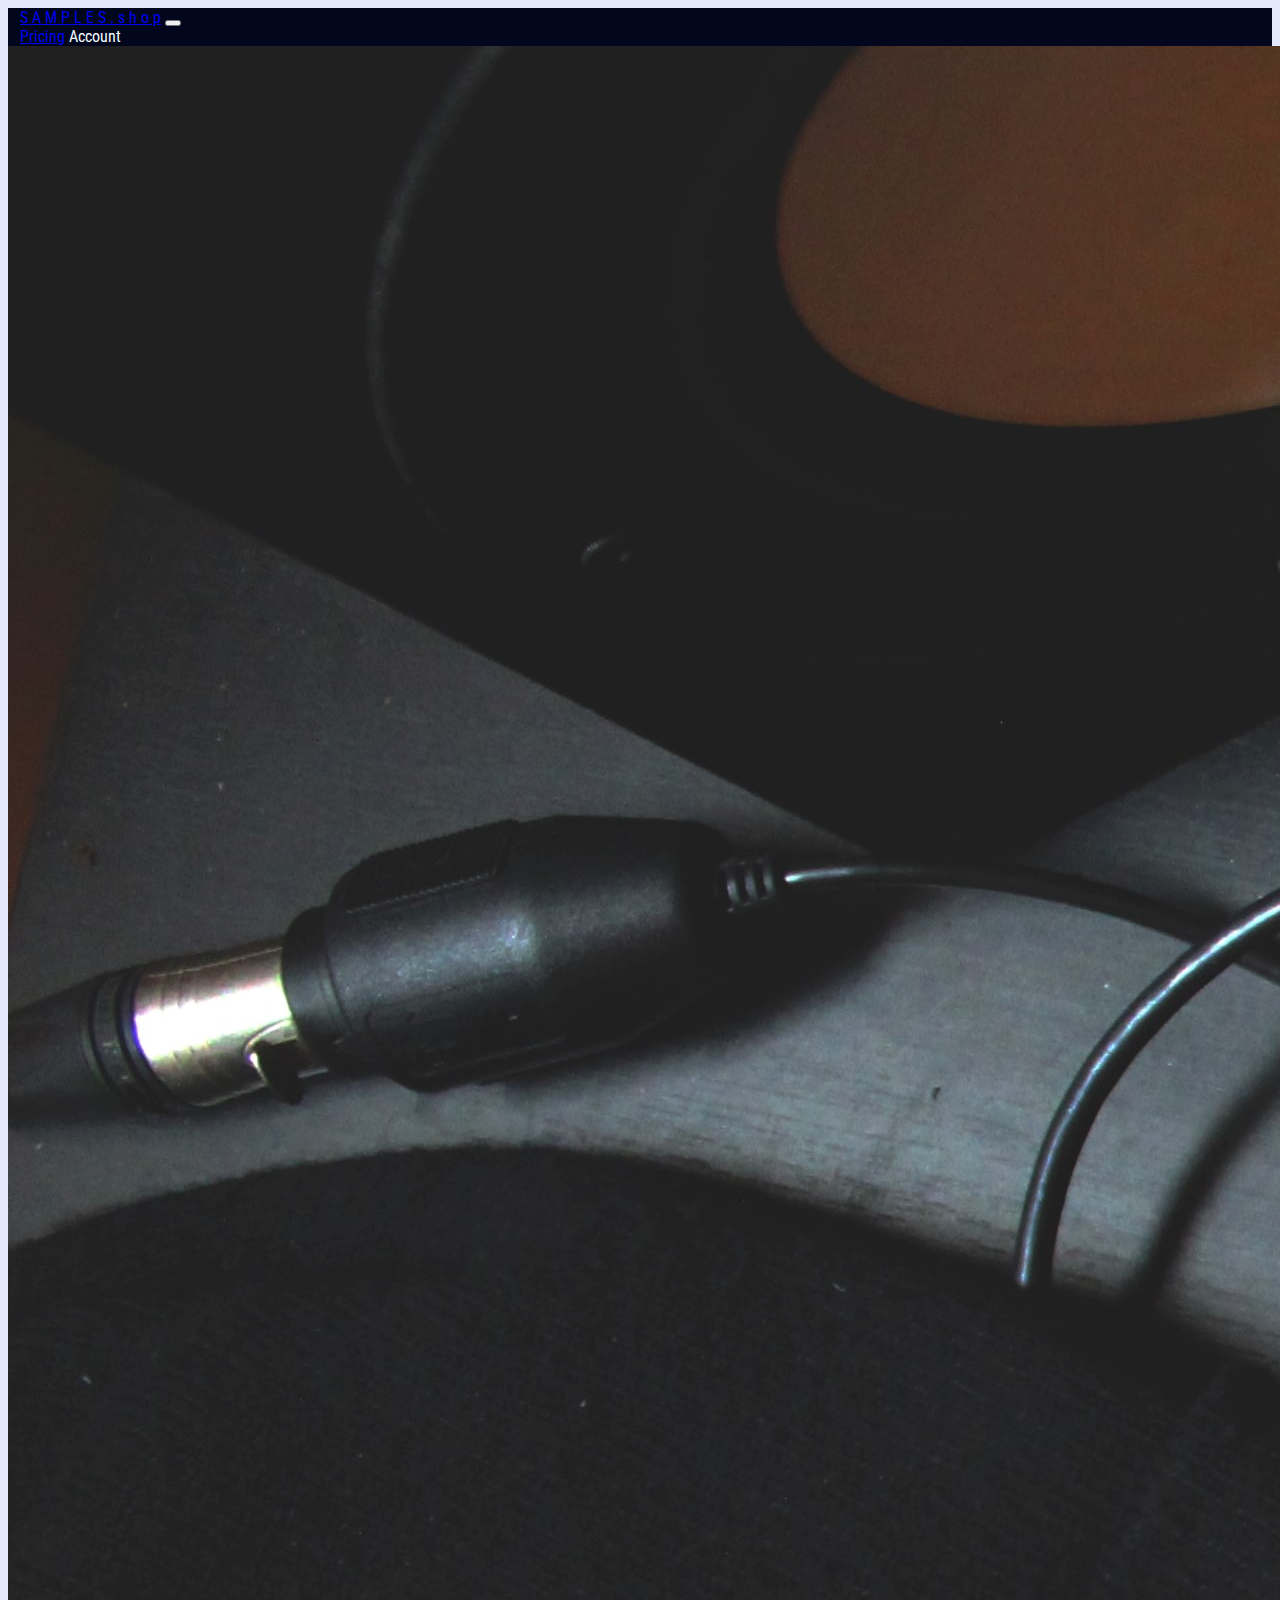
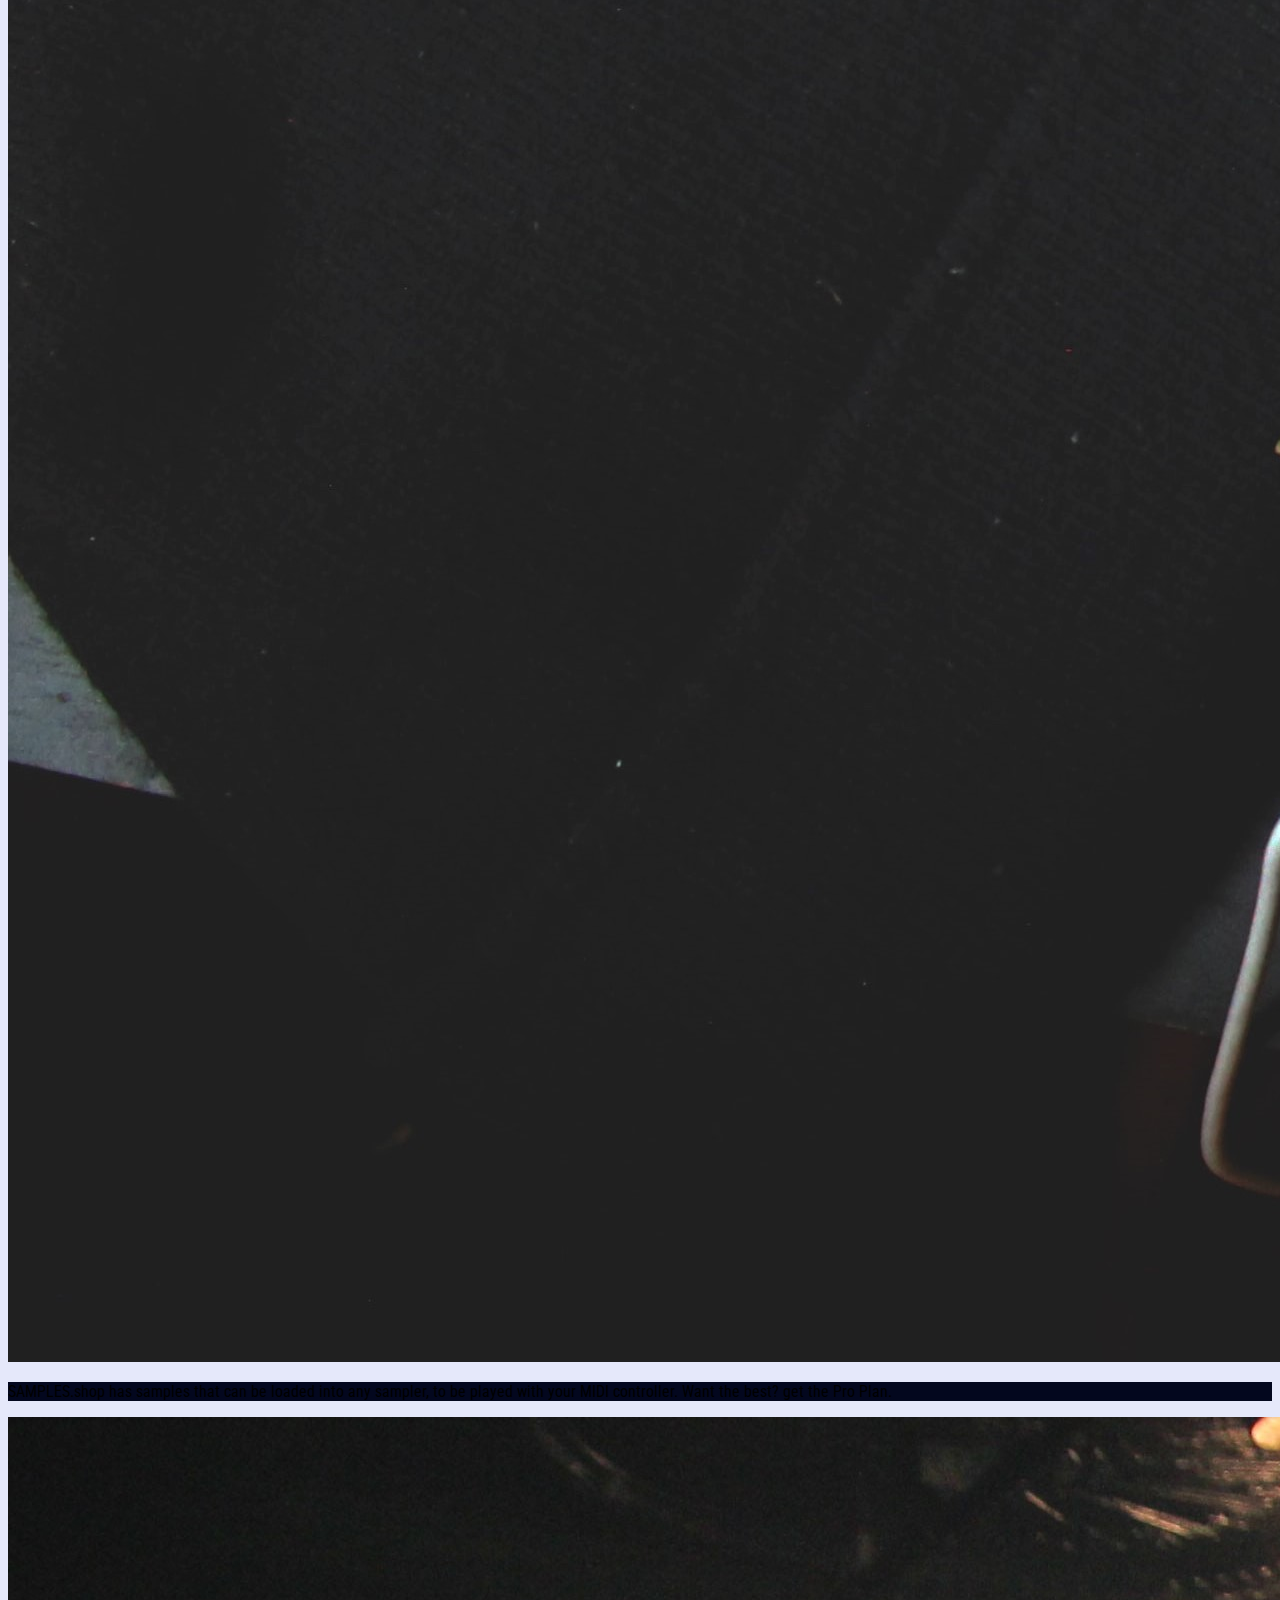
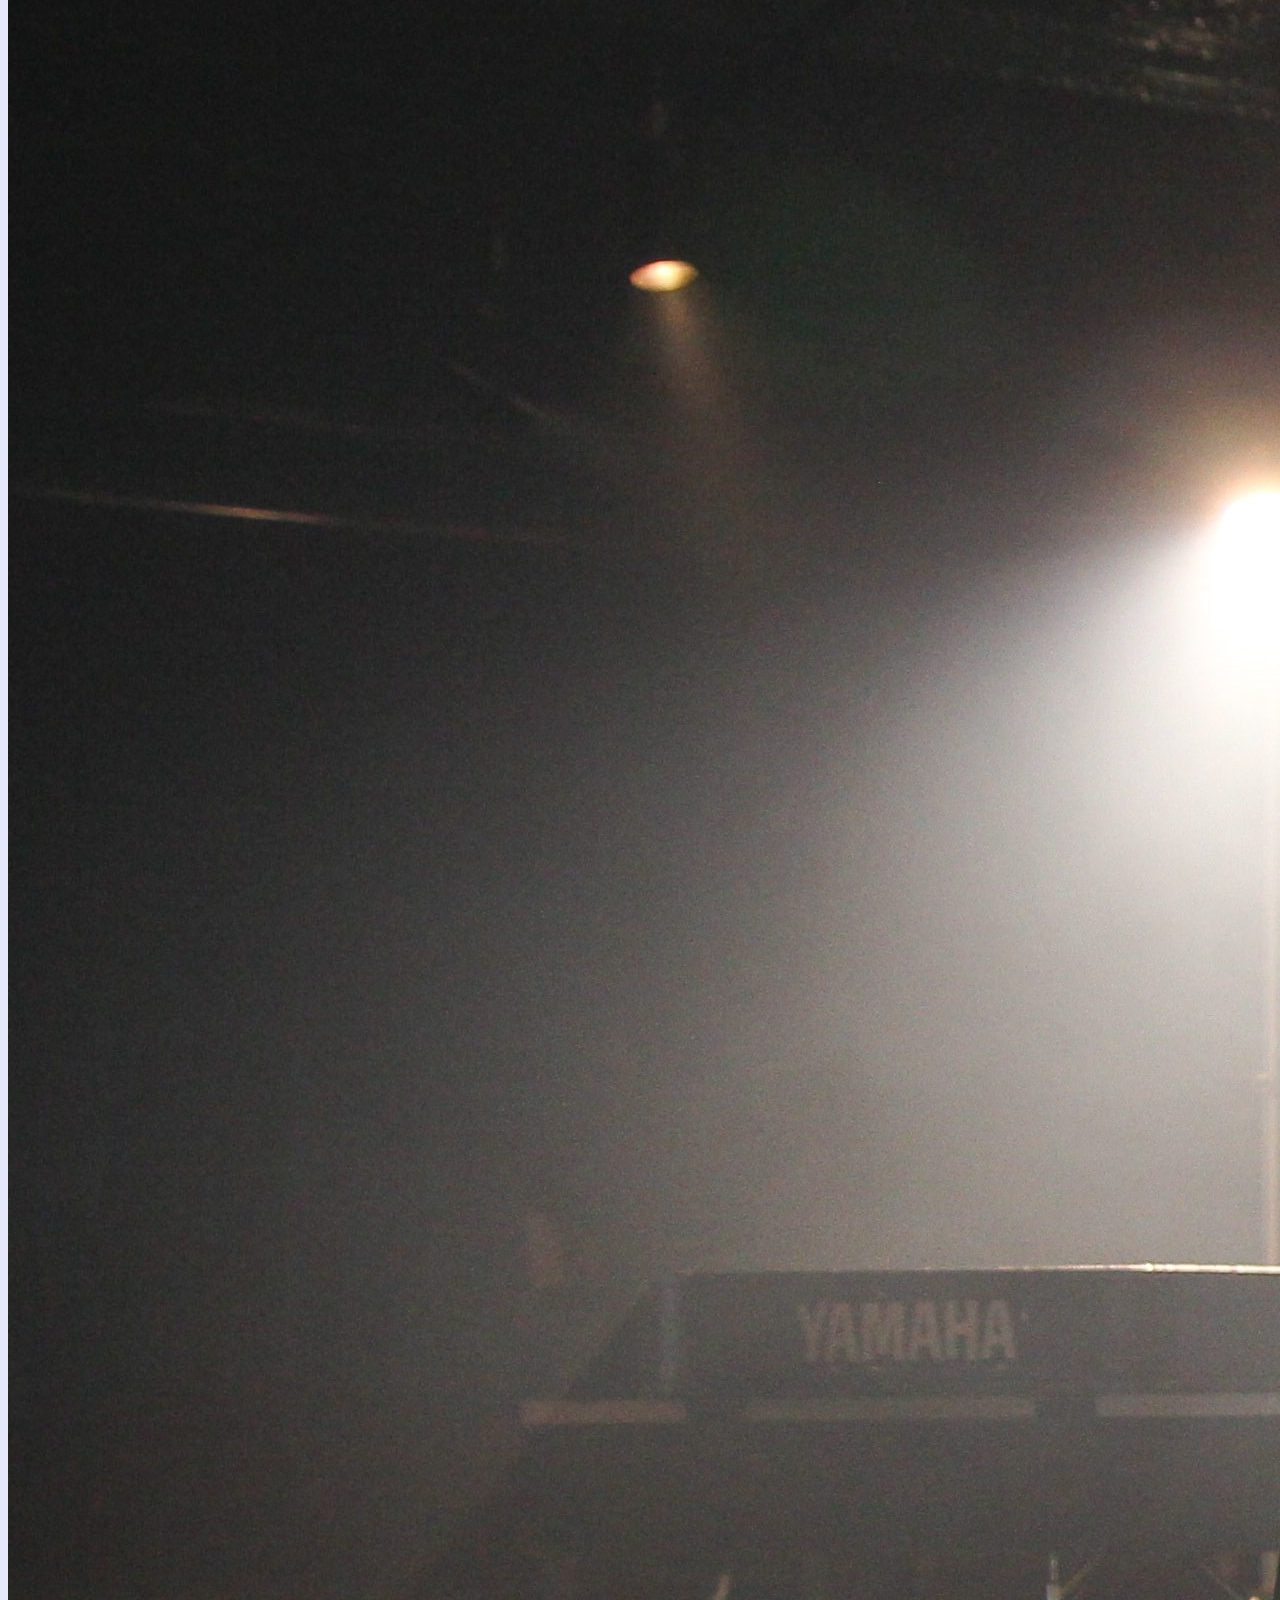
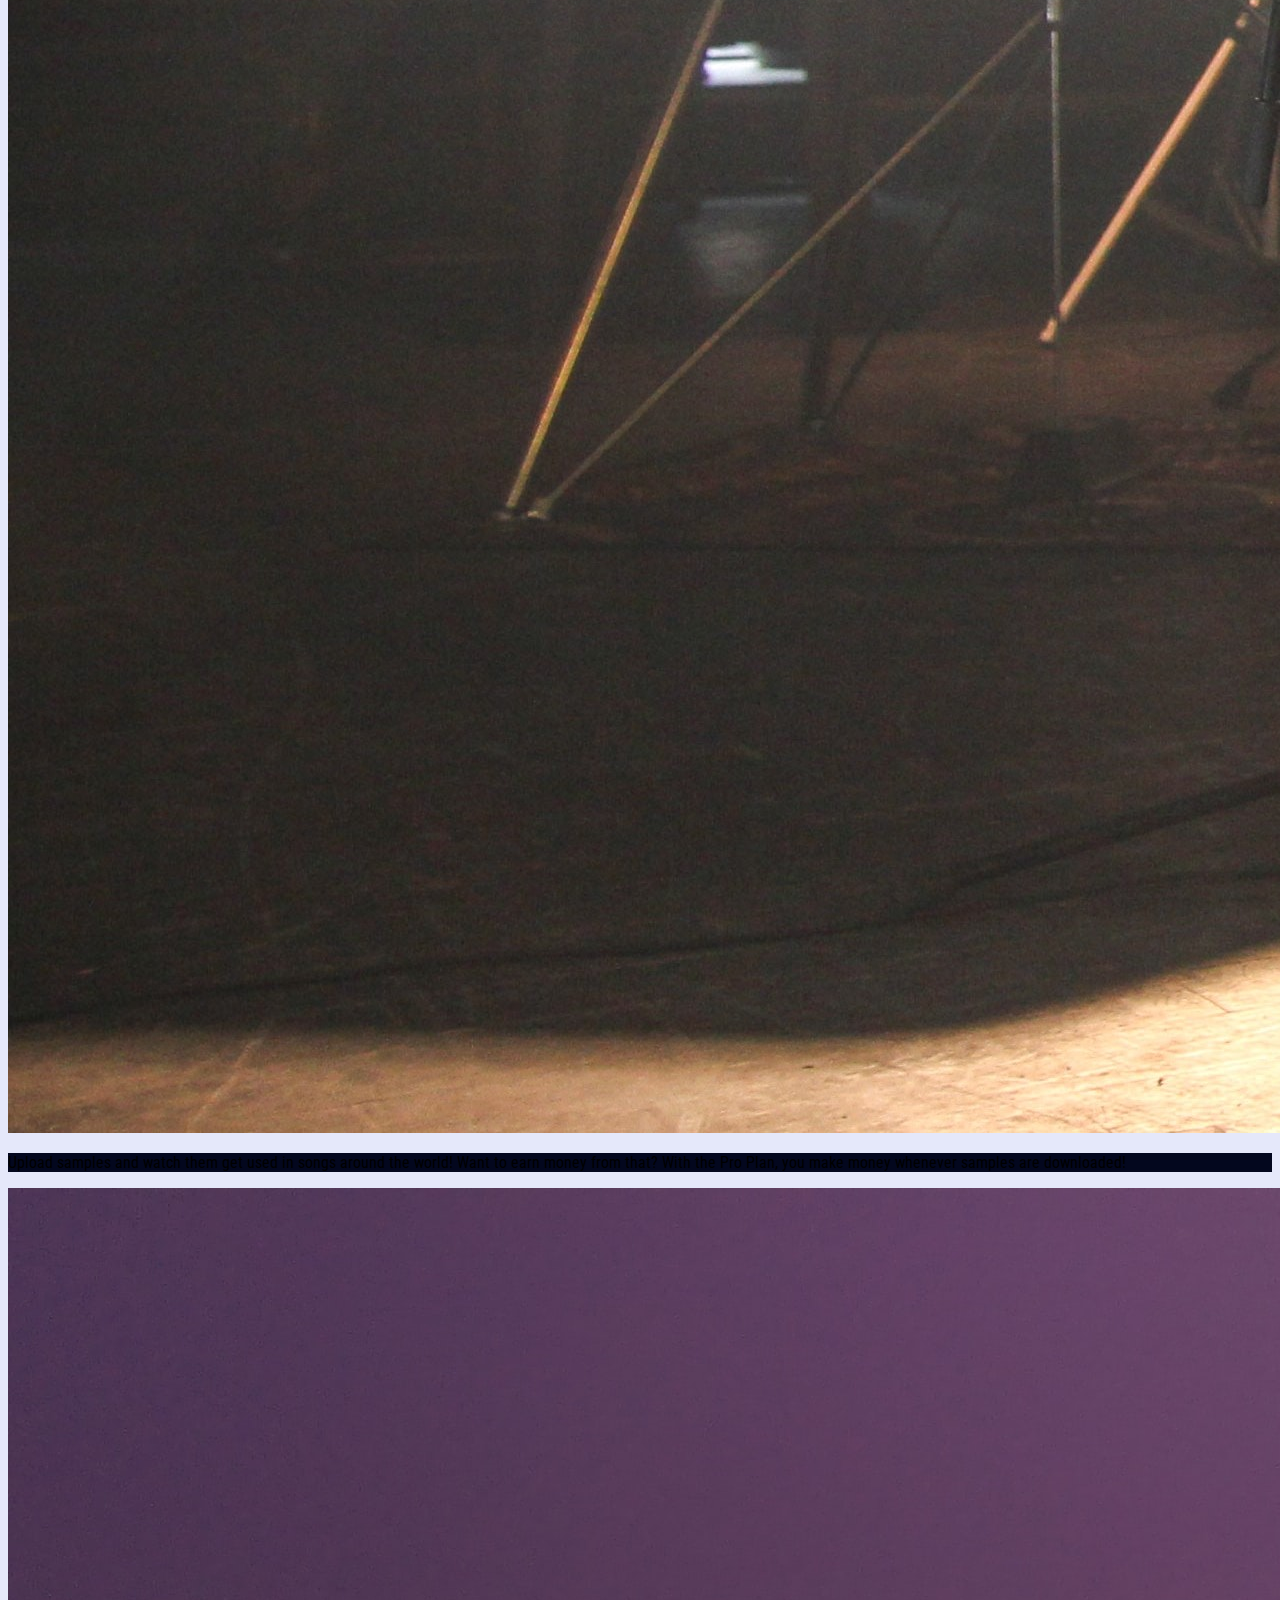
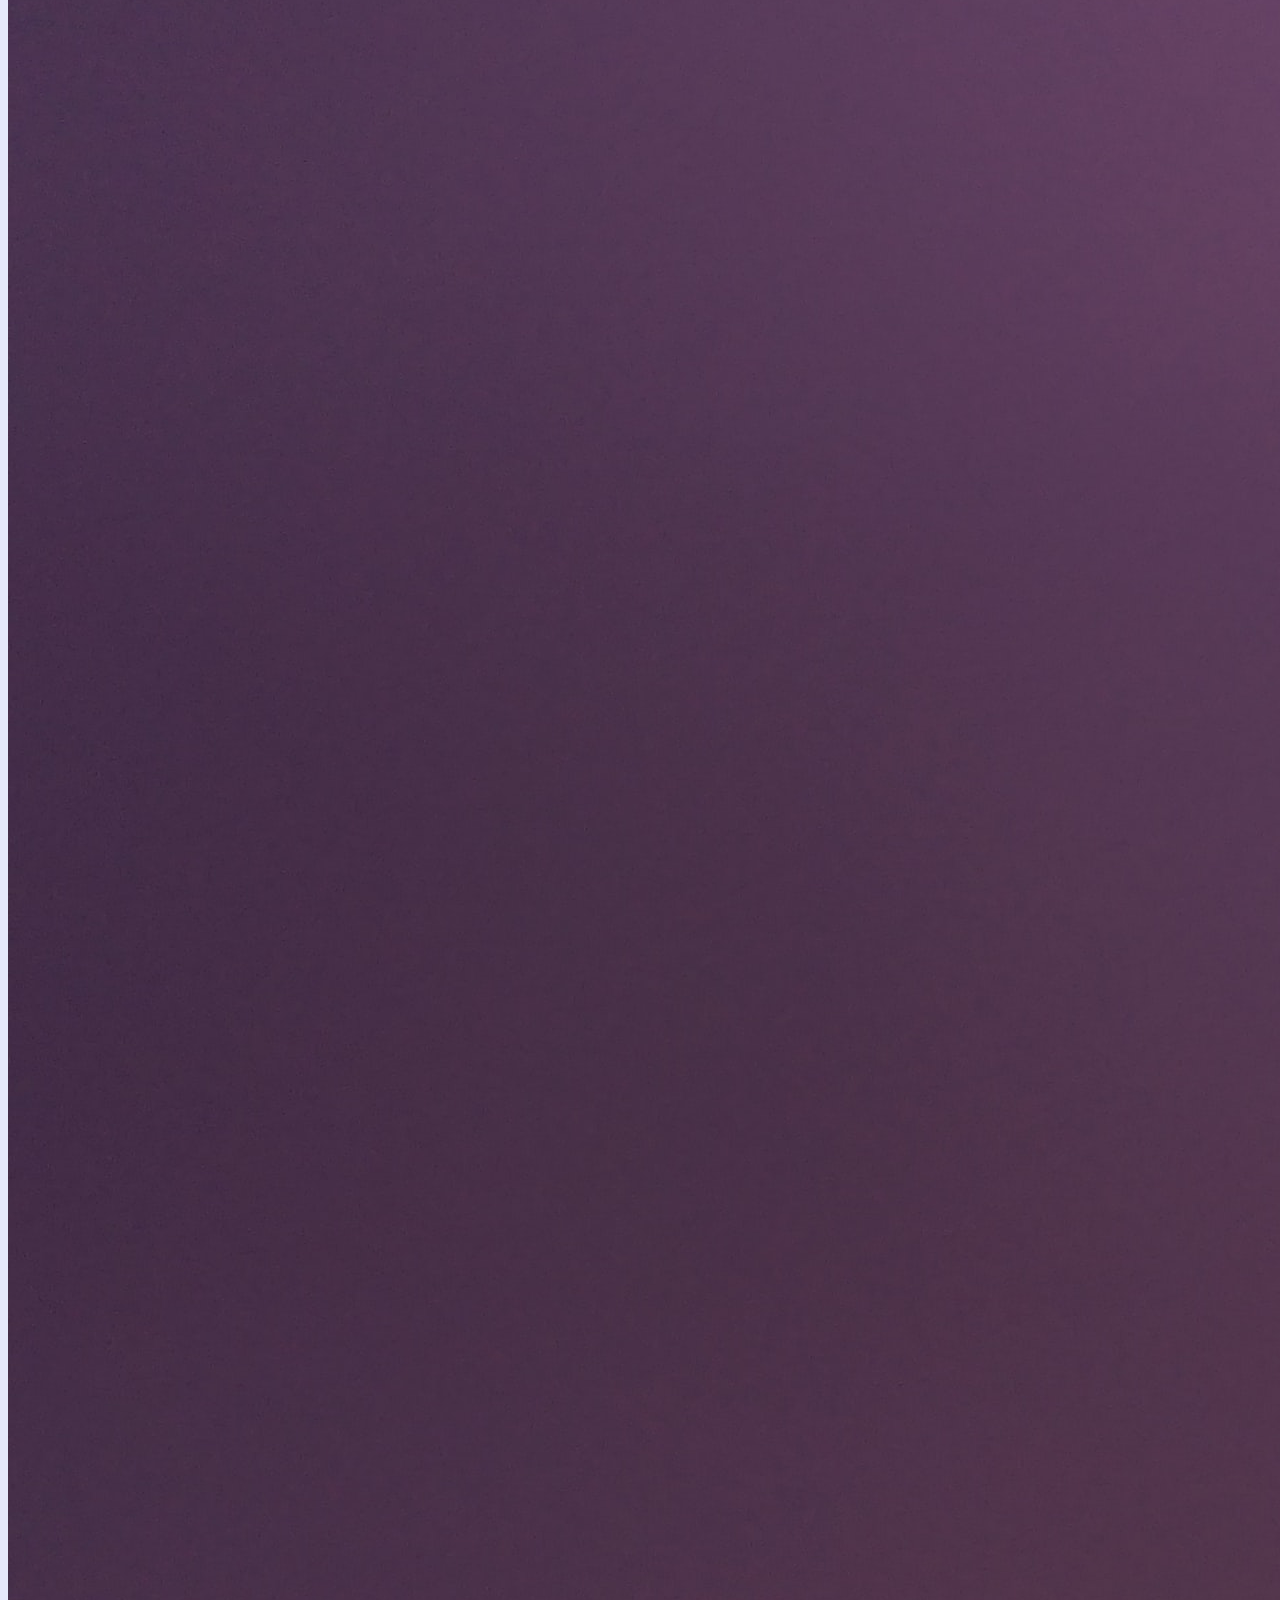
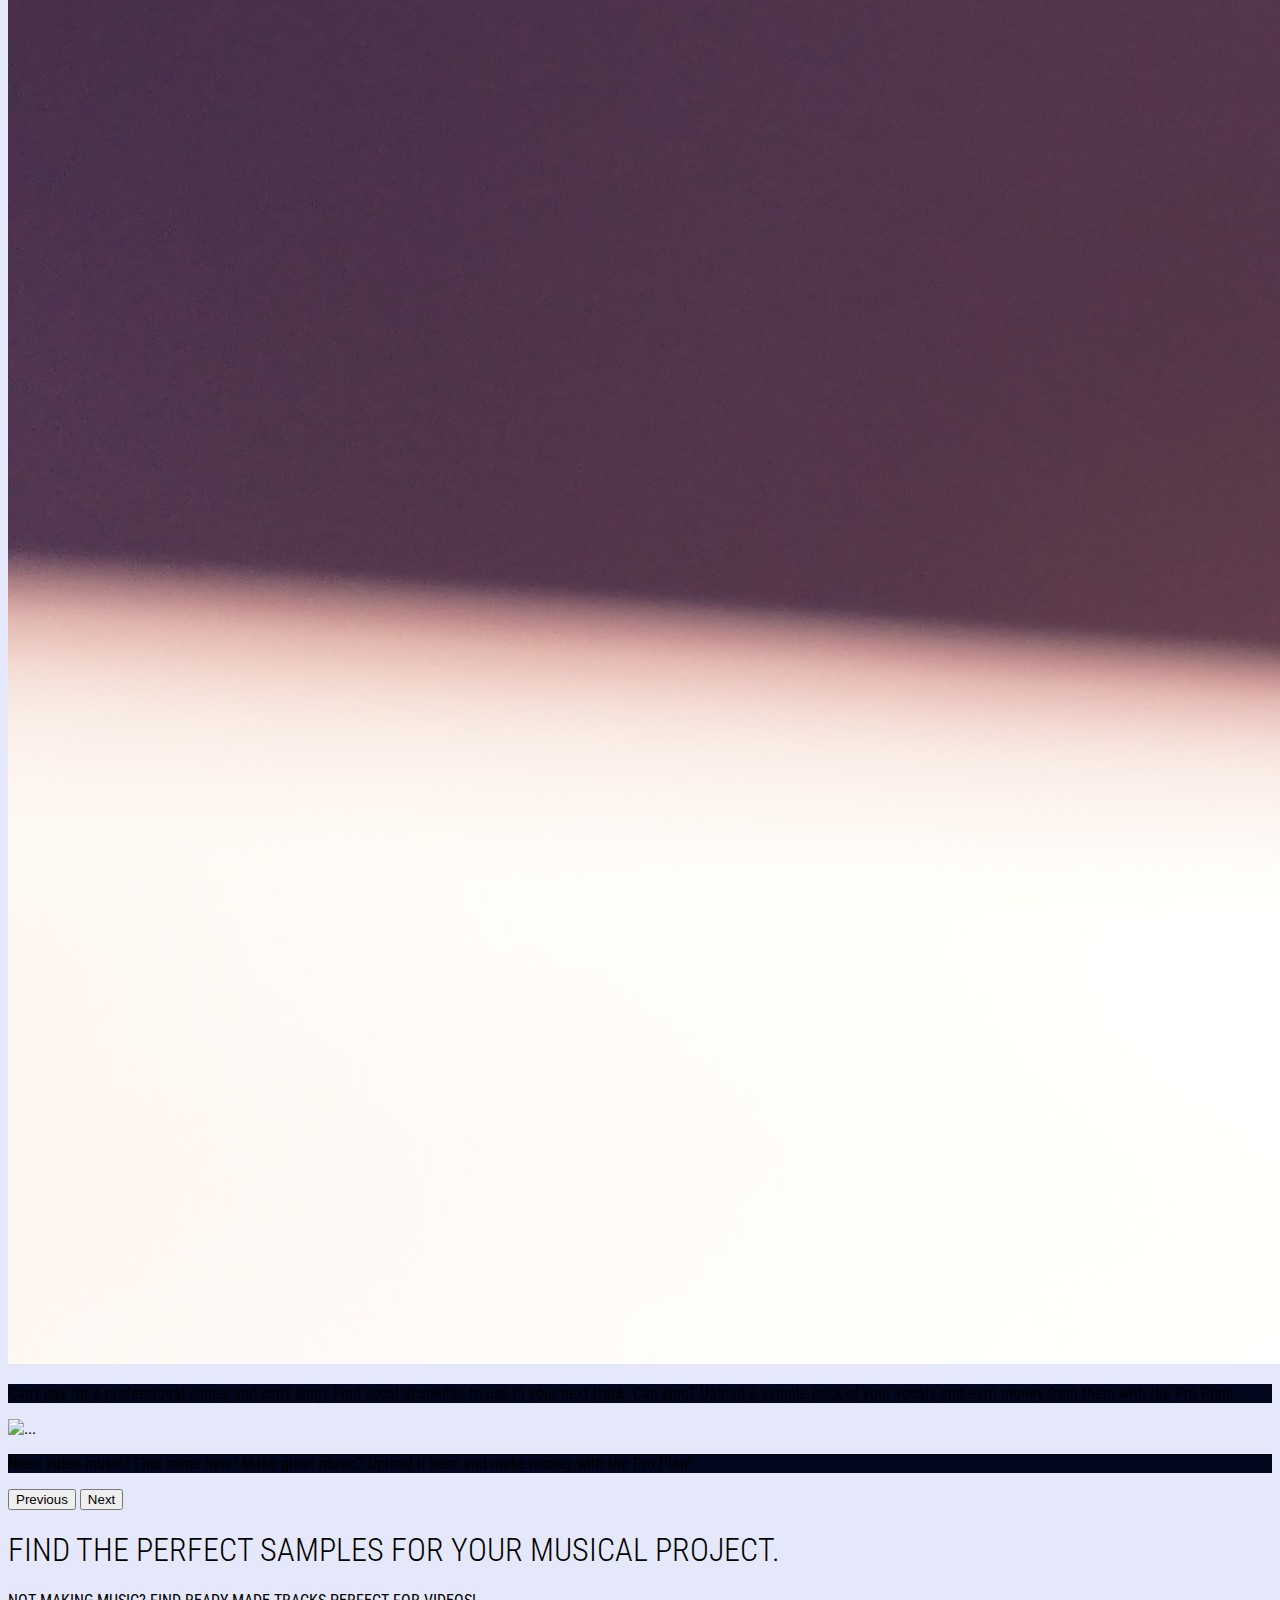
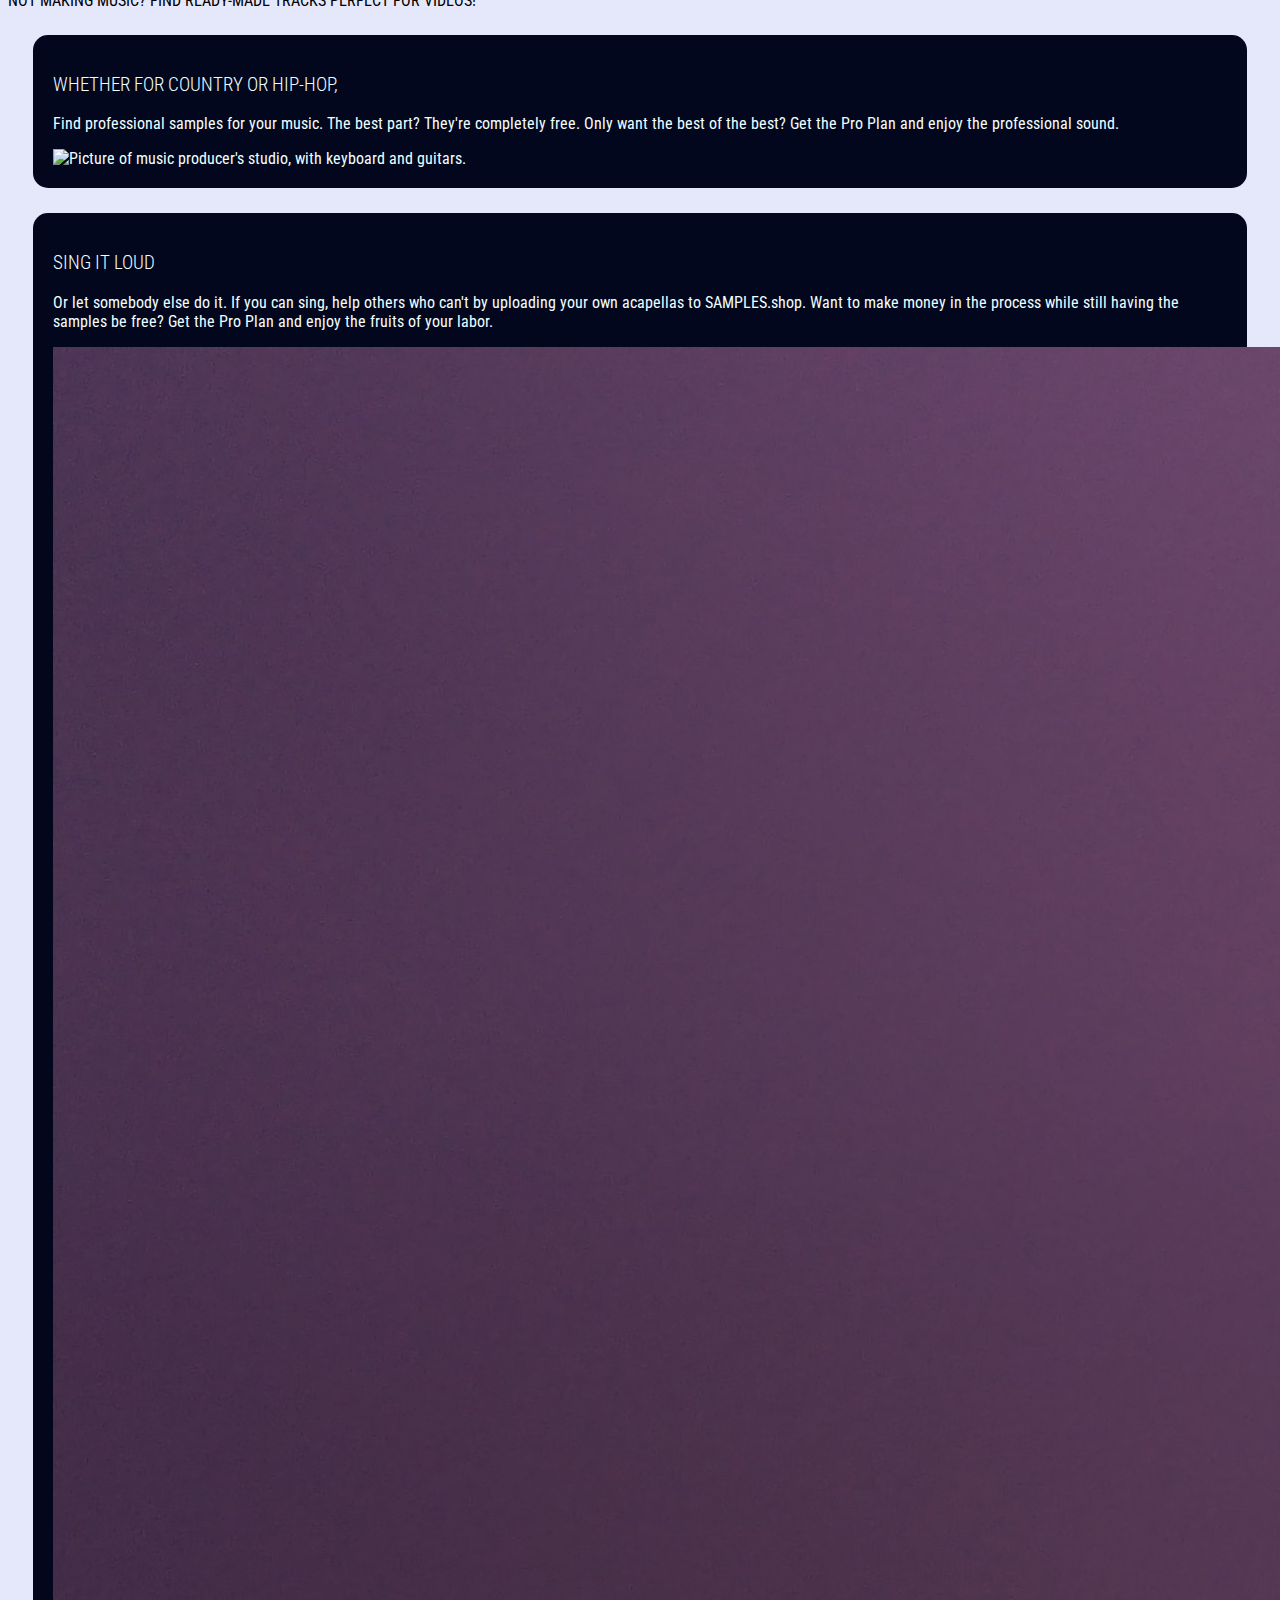
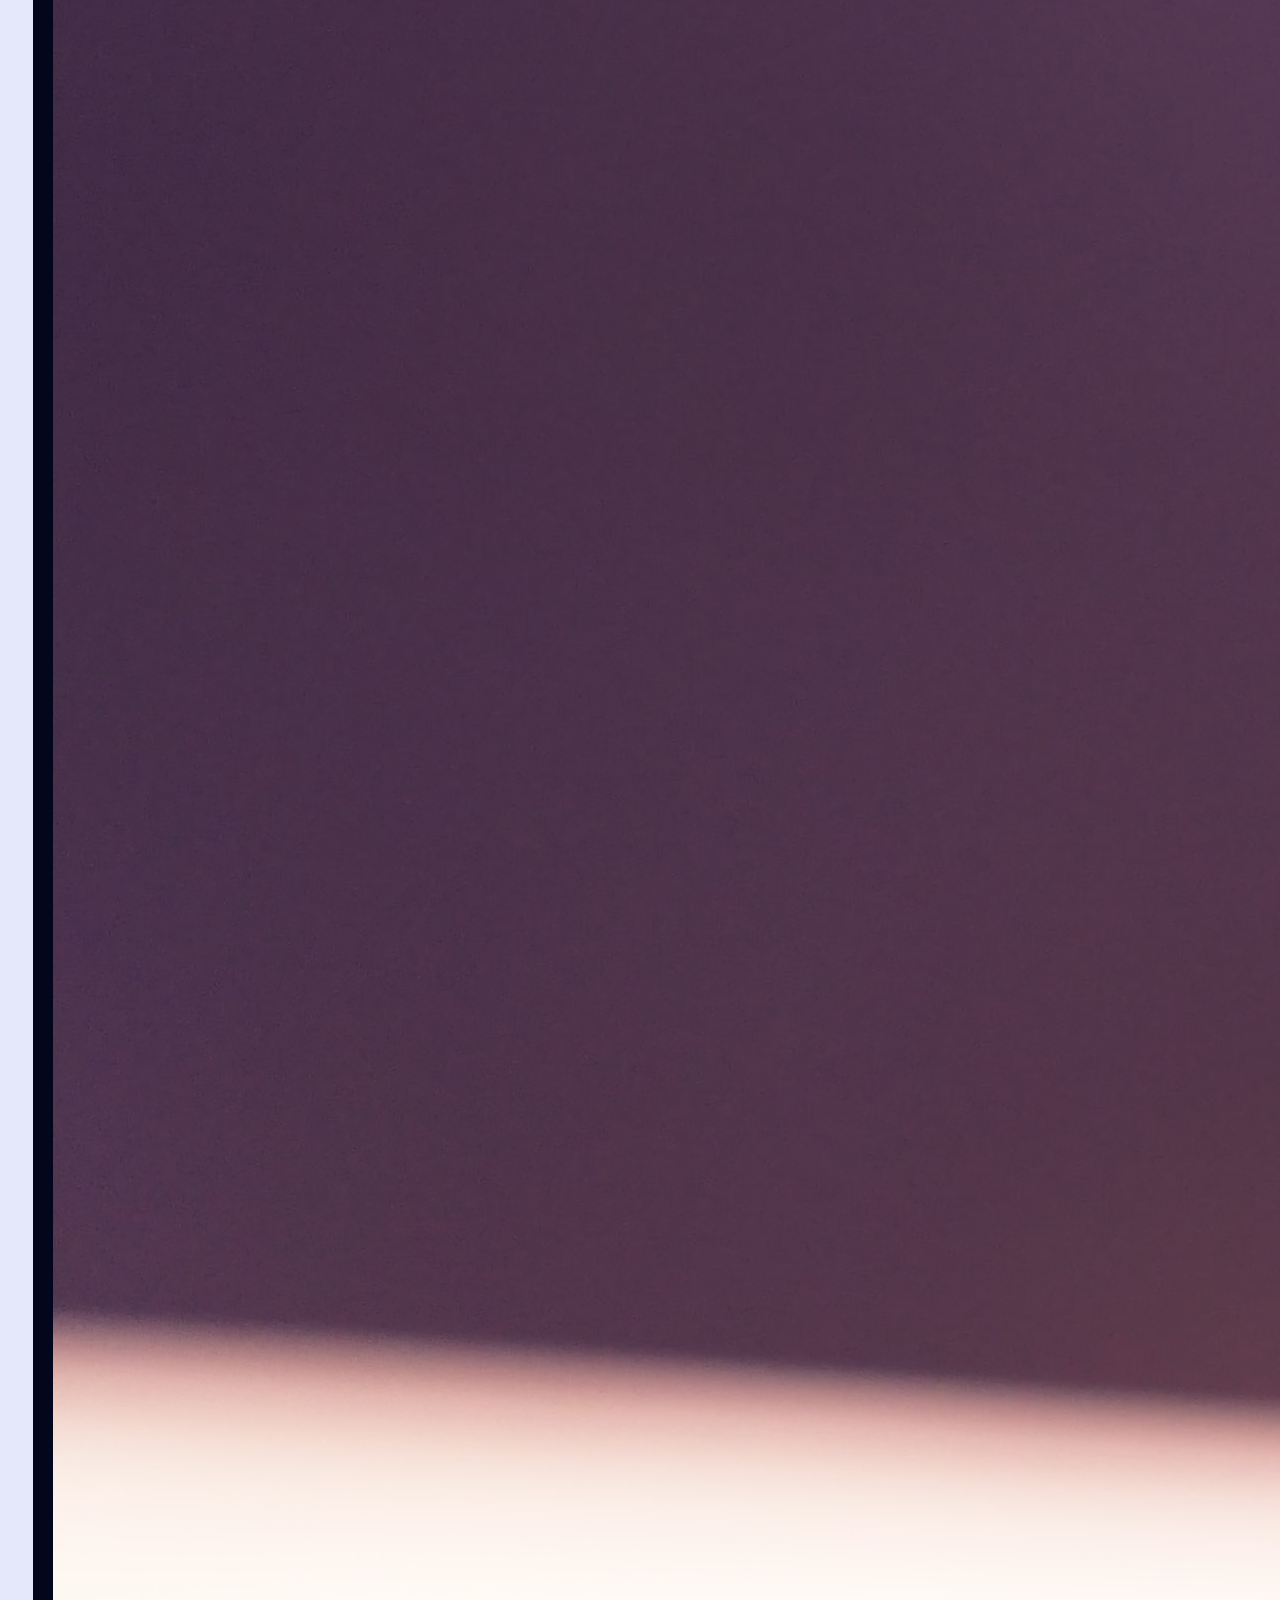
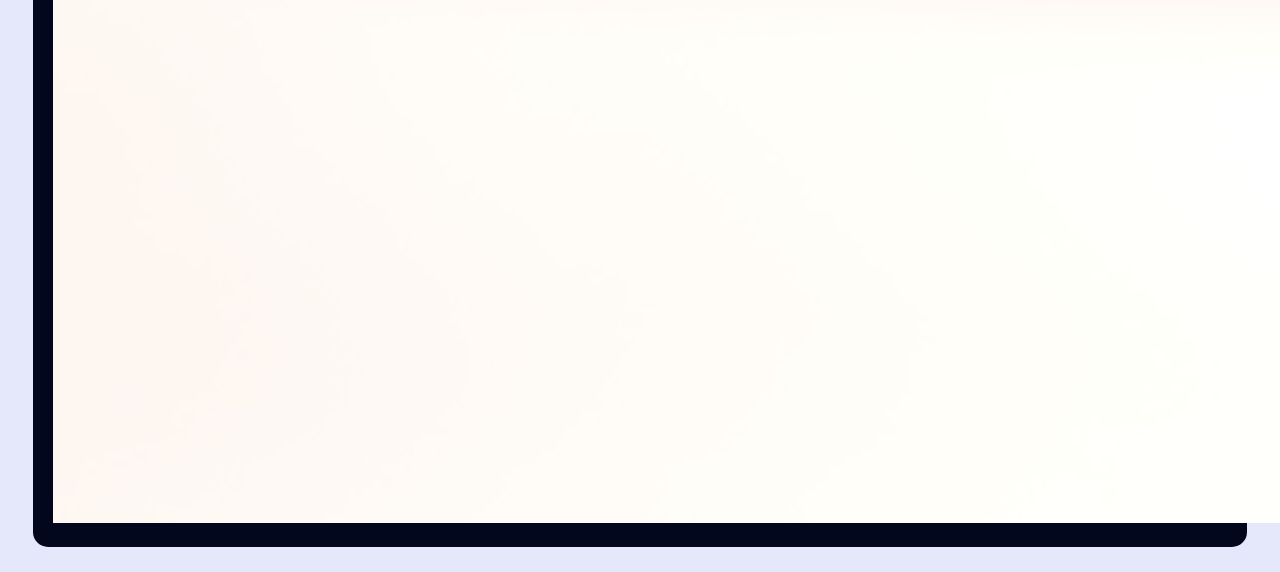
==== index.html @ 5a6fb217 "Add some text boxes, as well as fix appearance." ====
<!doctype html>

<html lang="en">
    <head>
        <meta charset="utf-8">
        <meta name="viewport" content="width=device-width, initial-scale=1">

        <title>SAMPLES.shop</title>

        <!--Bootstrap CSS-->
        <link href="https://cdn.jsdelivr.net/npm/bootstrap@5.3.0-alpha1/dist/css/bootstrap.min.css" rel="stylesheet" integrity="sha384-GLhlTQ8iRABdZLl6O3oVMWSktQOp6b7In1Zl3/Jr59b6EGGoI1aFkw7cmDA6j6gD" crossorigin="anonymous">

        <!--Google Fonts-->
        <link rel="preconnect" href="https://fonts.googleapis.com">
        <link rel="preconnect" href="https://fonts.gstatic.com" crossorigin>
        <link href="https://fonts.googleapis.com/css2?family=Roboto+Condensed:ital,wght@0,300;0,400;0,700;1,300&display=swap" rel="stylesheet">    

        <!--My CSS-->
        <link rel="stylesheet" href="samplesshop.css">
    </head>
    <body>
        <div class="container-fluid">
            <nav class="navbar navbar-expand-lg bg-dark" data-bs-theme="dark">
                <div class="container-fluid">
                    <a class="navbar-brand" href="#">S A M P L E S . s h o p</a>
                    <button class="navbar-toggler" type="button" data-bs-toggle="collapse" data-bs-target="#navbarNavAltMarkup" aria-controls="navbarNavAltMarkup" aria-expanded="false" aria-label="Toggle navigation">
                        <span class="navbar-toggler-icon"></span>
                    </button>
                    <div class="collapse navbar-collapse" id="navbarNavAltMarkup">
                        <div class="navbar-nav">
                            <a class="nav-link" href="#">Pricing</a>
                            <a class="nav-link disabled">Account</a>
                        </div>
                    </div>
                </div>
            </nav>
        </div>

        <!--Carousel-->
        <div class="container-fluid">
            <div class="row justify-content-center">
                <div class="col-8">
                    <div id="carousel" class="carousel slide">
                        <div class="carousel-inner">
                            <div class="carousel-item active">
                                <img src="Images\HomeScreenCarousel\james-stamler-k3heD_KwH0A-unsplash.jpg" class="d-block w-100" alt="...">
                                <div class="carousel-caption d-none d-md-block">
                                    <p>SAMPLES.shop has samples that can be loaded into any sampler, to be played with your MIDI controller. Want the best? get the Pro Plan.</p>
                                </div>
                            </div>
                            <div class="carousel-item">
                                <img src="Images\HomeScreenCarousel\john-matychuk-gUK3lA3K7Yo-unsplash.jpg" class="d-block w-100" alt="...">
                                <div class="carousel-caption d-none d-md-block">
                                    <p>Upload samples and watch them get used in songs around the world! Want to earn money from that? With the Pro Plan, you make money whenever samples are downloaded!</p>
                                </div>
                            </div>
                            <div class="carousel-item">
                                <img src="Images\HomeScreenCarousel\matt-botsford-OKLqGsCT8qs-unsplash.jpg" class="d-block w-100" alt="...">
                                <div class="carousel-caption d-none d-md-block">
                                    <p>
                                        Can't pay for a professional singer and can't sing? Find vocal acapellas to use in your next track. Can sing? Upload a sample pack of your vocals and earn money from them with the Pro Plan!
                                    </p>
                                </div>
                            </div>
                            <div class="carousel-item">
                                <img src="Images\HomeScreenCarousel\wes-hicks-MEL-jJnm7RQ-unsplash.jpg" class="d-block w-100" alt="...">
                                <div class="carousel-caption d-none d-md-block">
                                    <p>Need video music? Find some here! Make great music? Upload it here and make money with the Pro Plan!</p>
                                </div>
                            </div>
                        </div>
                        <button class="carousel-control-prev" type="button" data-bs-target="#carousel" data-bs-slide="prev">
                            <span class="carousel-control-prev-icon" aria-hidden="true"></span>
                            <span class="visually-hidden">Previous</span>
                        </button>
                        <button class="carousel-control-next" type="button" data-bs-target="#carousel" data-bs-slide="next">
                            <span class="carousel-control-next-icon" aria-hidden="true"></span>
                            <span class="visually-hidden">Next</span>
                        </button>
                    </div>
                </div>
            </div>

            <!--Actual content-->
            <div class="row mt-2">
                <div class="col text-center">
                    <h1>FIND THE PERFECT SAMPLES FOR YOUR MUSICAL PROJECT.</h1>
                    <p>NOT MAKING MUSIC? FIND READY-MADE TRACKS PERFECT FOR VIDEOS!</p>
                </div>
            </div>

            <!--Explanitory boxes-->
            <div class="row ss-text-box">
                <div class="col-12 col-md-6 order-1 order-md-1">
                    <h3>WHETHER FOR COUNTRY OR HIP-HOP,</h3>
                    <p>Find professional samples for your music. The best part? They're completely free. Only want the best of the best? Get the Pro Plan and enjoy the professional sound.</p>
                </div>
                <div class="col-12 col-md-6 order-2 order-md-2">
                    <img src="Images\HomeScreenCarousel\wes-hicks-MEL-jJnm7RQ-unsplash.jpg" alt="Picture of music producer's studio, with keyboard and guitars." class="img-fluid rounded">
                </div>
            </div>

            <div class="row ss-text-box">
                <div class="col-12 col-md-6 order-1 order-md-2">
                    <h3>SING IT LOUD</h3>
                    <p>Or let somebody else do it. If you can sing, help others who can't by uploading your own acapellas to SAMPLES.shop. Want to make money in the process while still having the samples be free? Get the Pro Plan and enjoy the fruits of your labor.</p>
                </div>
                <div class="col-12 col-md-6 order-2 order-md-1">
                    <img src="Images\HomeScreenCarousel\matt-botsford-OKLqGsCT8qs-unsplash.jpg" alt="Picture of music producer's studio, with keyboard and guitars." class="img-fluid rounded">
                </div>
            </div>
        </div>

      <!--Bootstrap JS-->
      <script src="https://cdn.jsdelivr.net/npm/bootstrap@5.3.0-alpha1/dist/js/bootstrap.bundle.min.js" integrity="sha384-w76AqPfDkMBDXo30jS1Sgez6pr3x5MlQ1ZAGC+nuZB+EYdgRZgiwxhTBTkF7CXvN" crossorigin="anonymous"></script>
    </body>
</html>
---- samplesshop.css ----
body {
    font-family: 'Roboto Condensed', sans-serif;
    font-weight: 400;
    background-color: #e5e8fa
}

.container-fluid {
    padding: 0;
}

.bg-dark {
    background-color: #03071E;
    color: azure;
}

.navbar.bg-dark {
    background-color: #03071E !important;
    padding-left: 12px;
    padding-right: 12px;
}

.red-dark {
    background-color: #370617;
    color: azure;
}

.carousel-caption {
    background-color: #03071E;
}

.ss-text-box {
    background-color: #03071E;
    color: azure;
    padding: 20px;
    margin: 25px;
    border-radius: 15px;
}

h1,h2,h3,h4 {
    font-weight: 300;
}
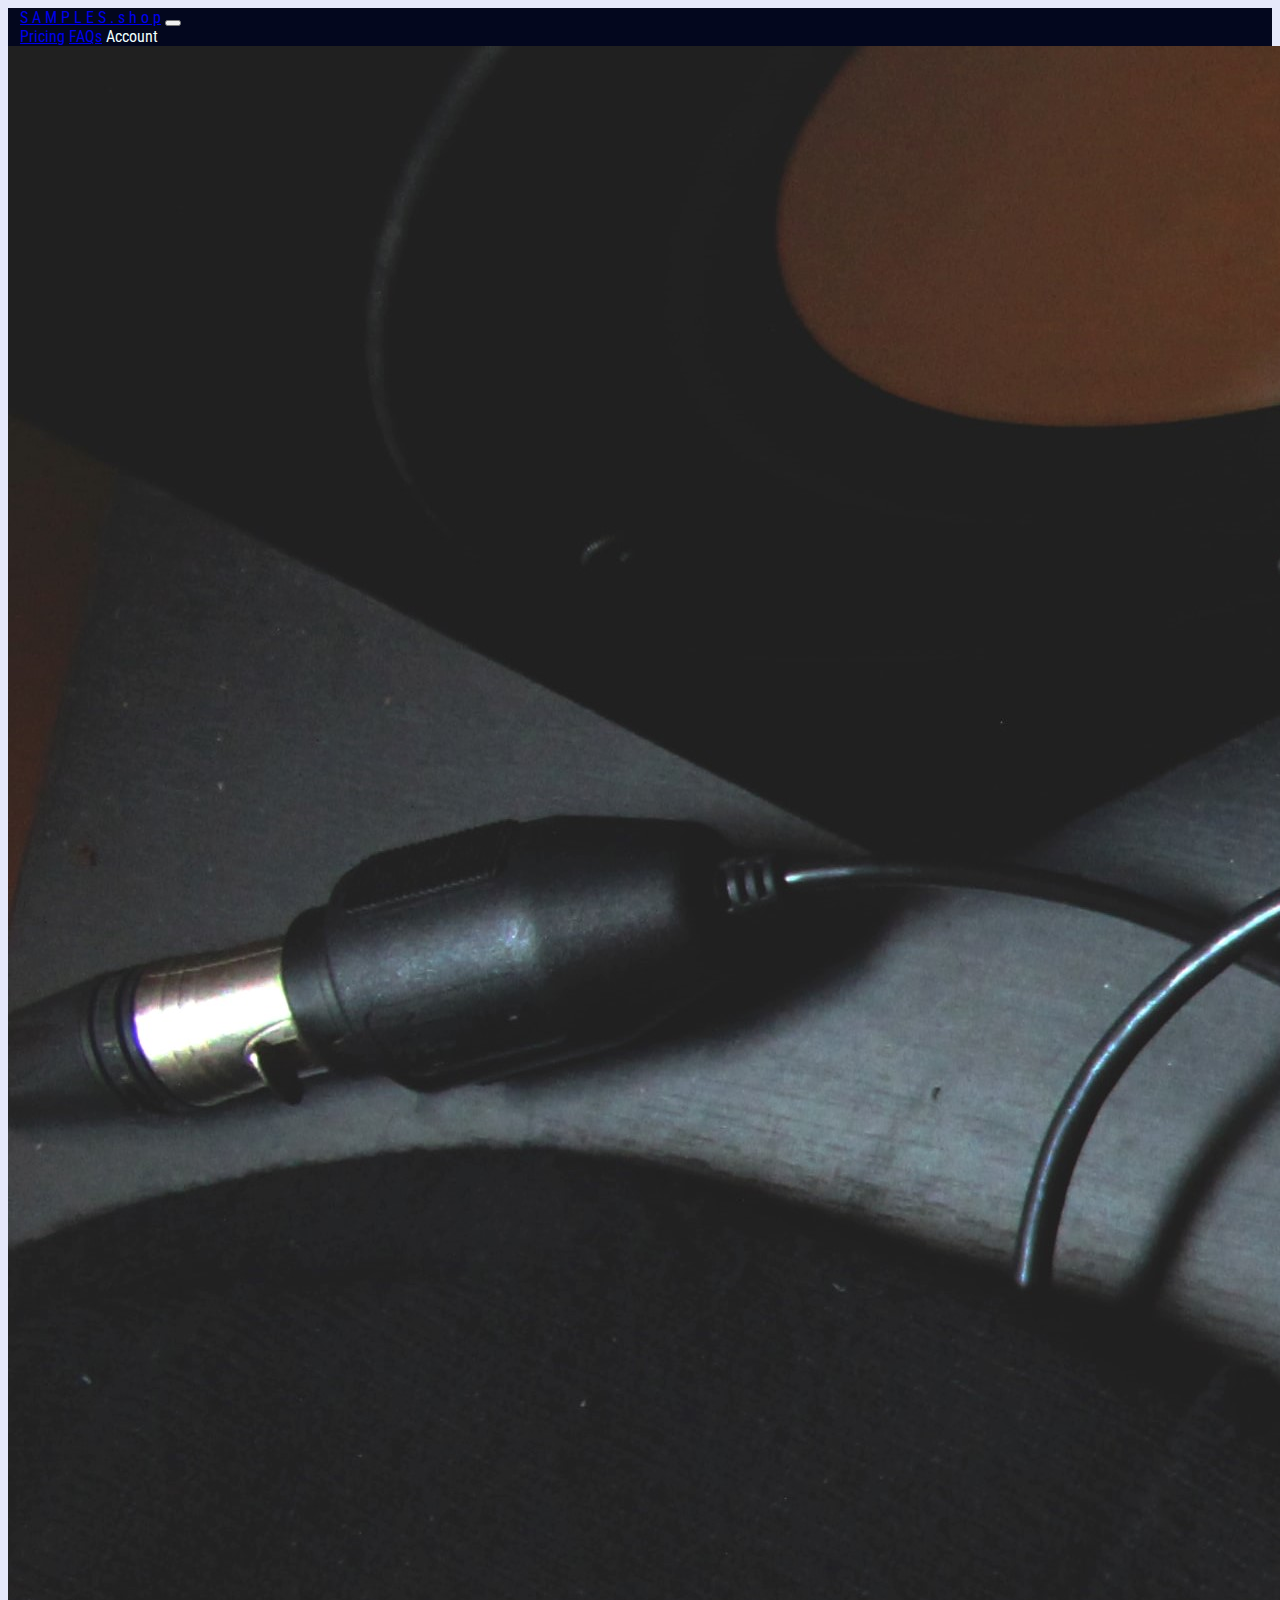
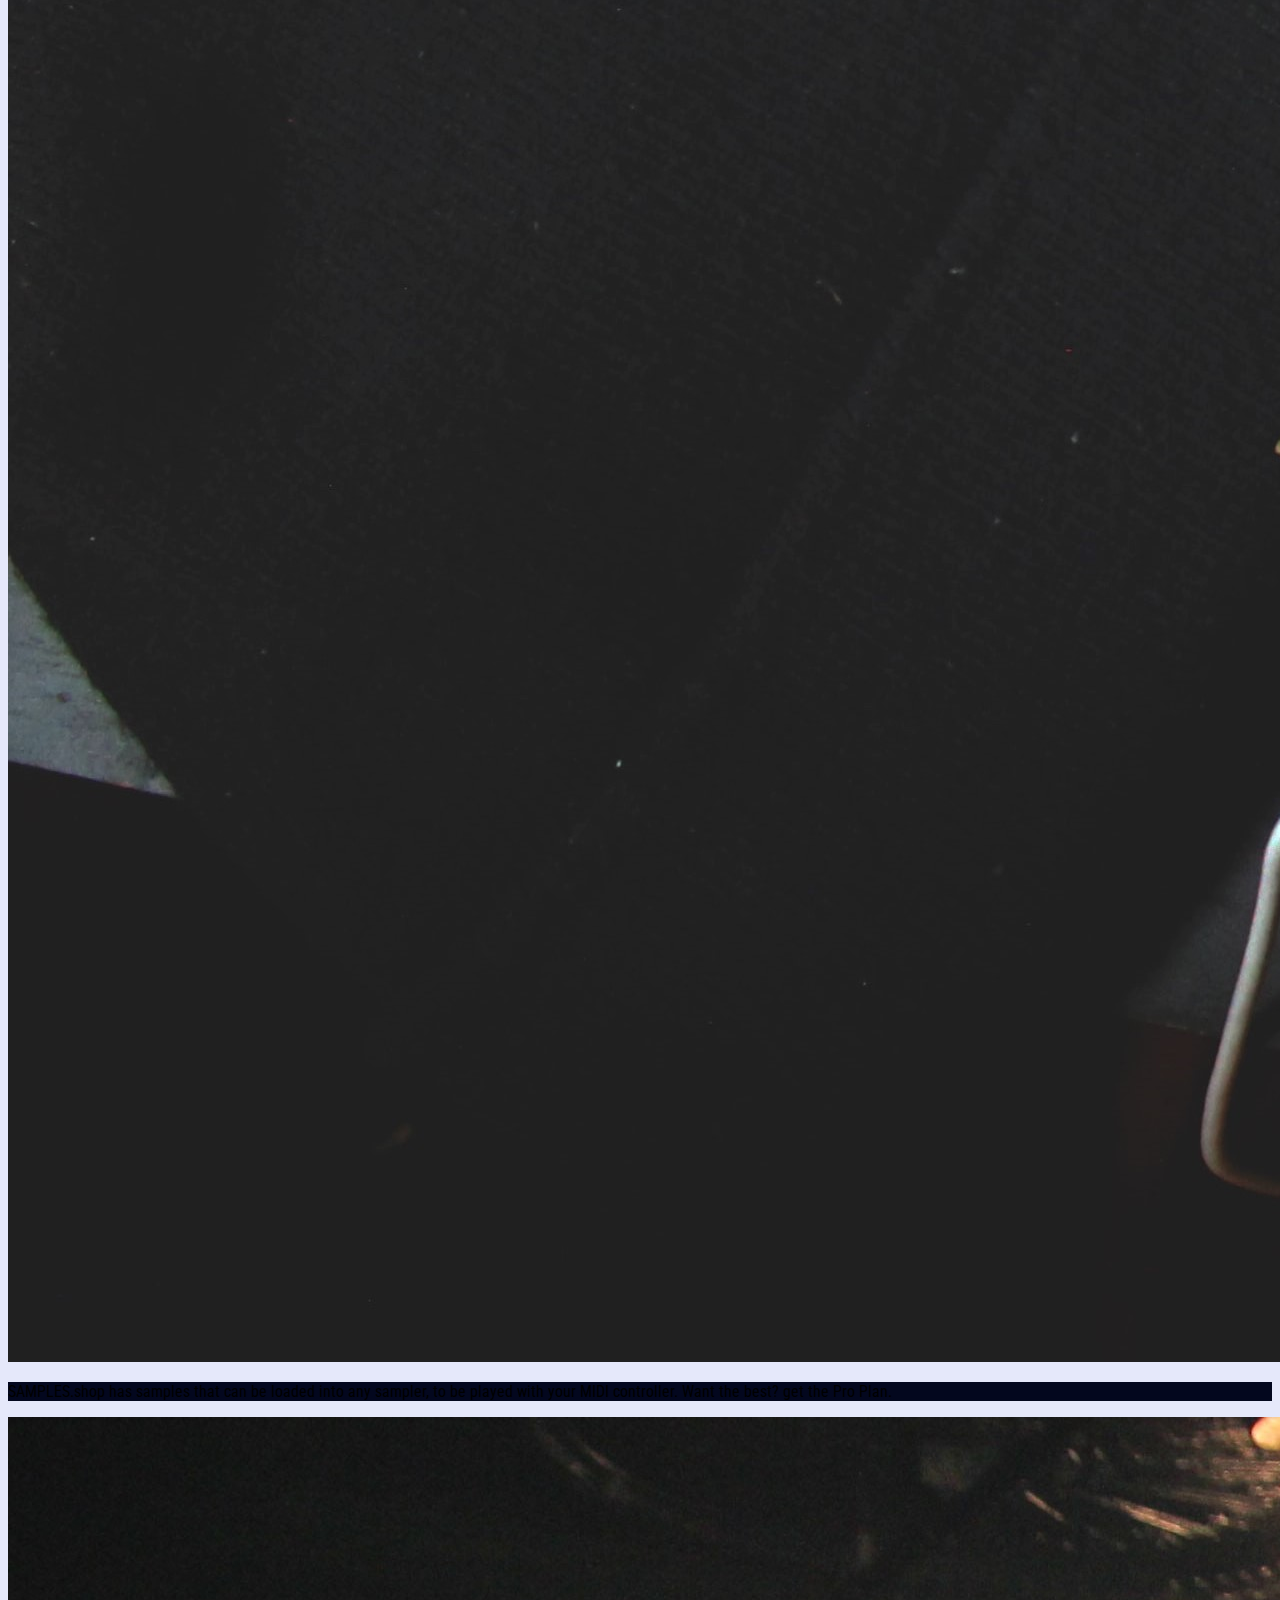
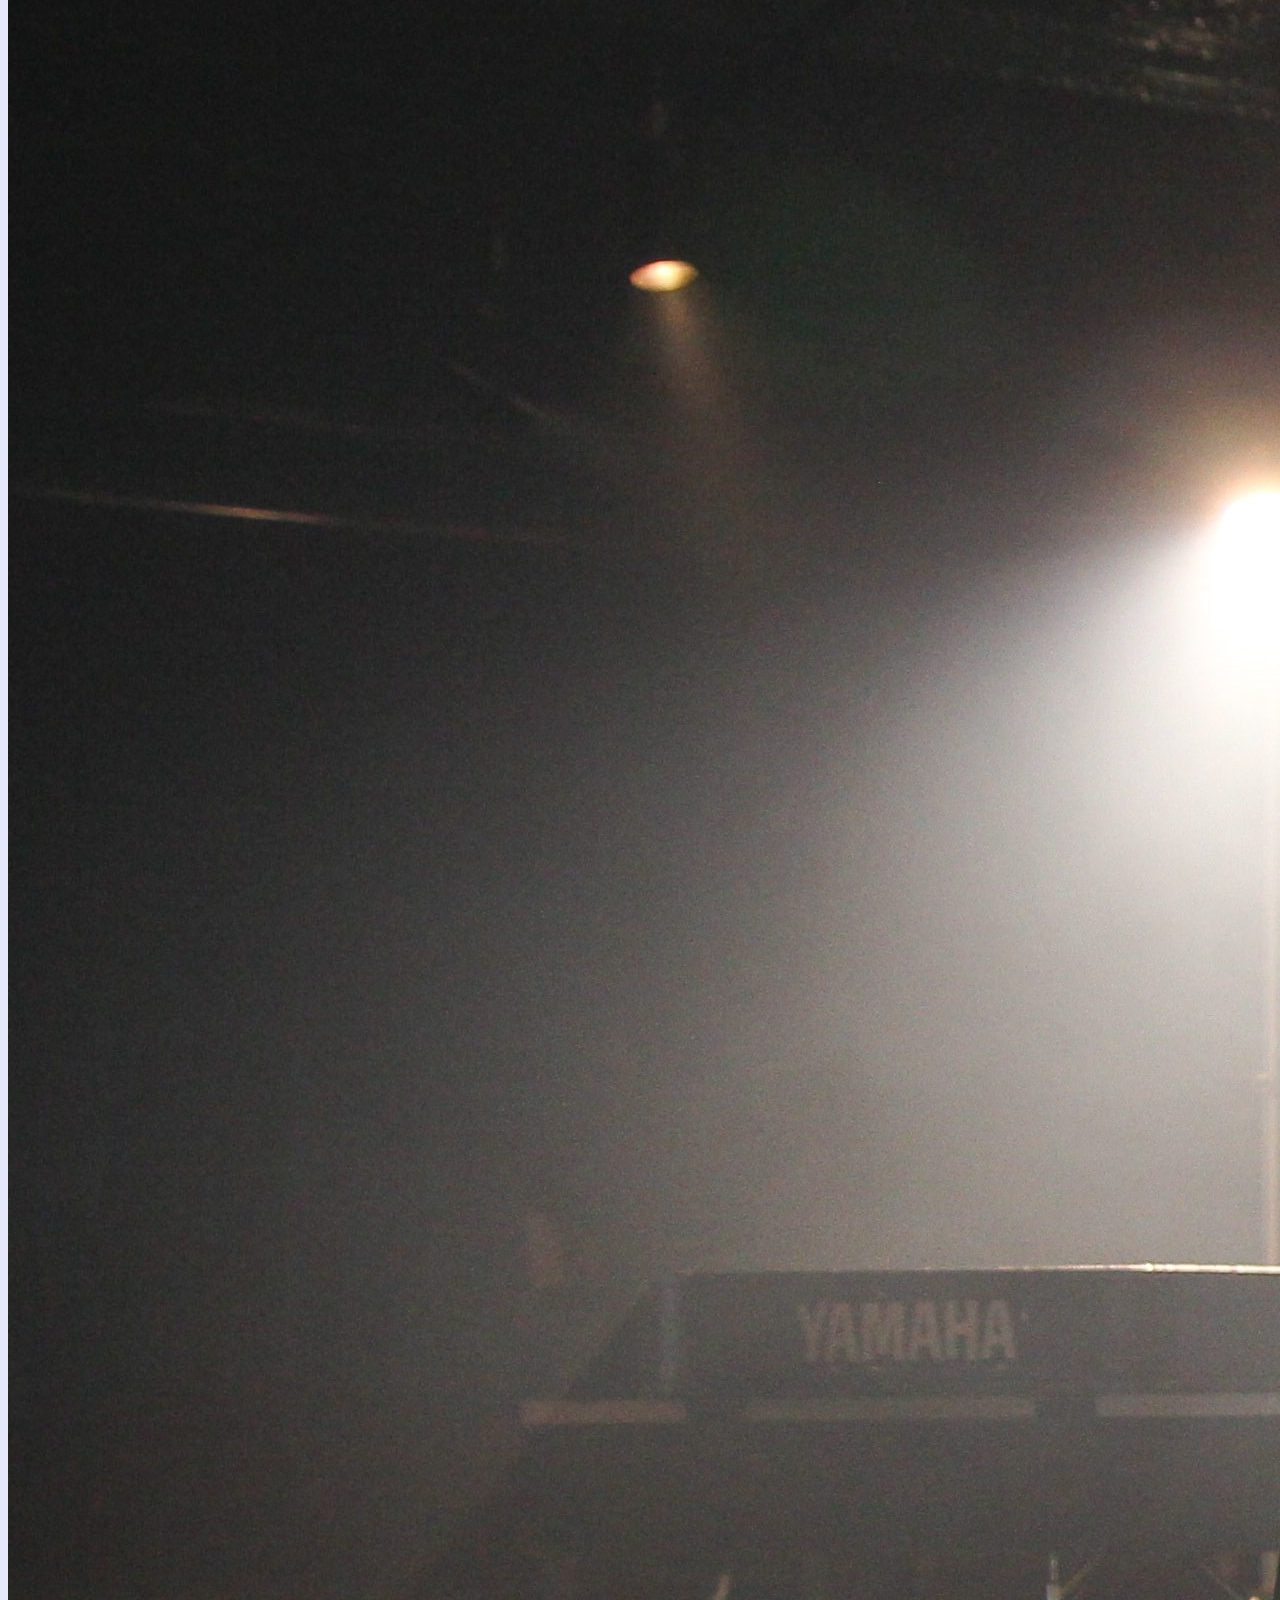
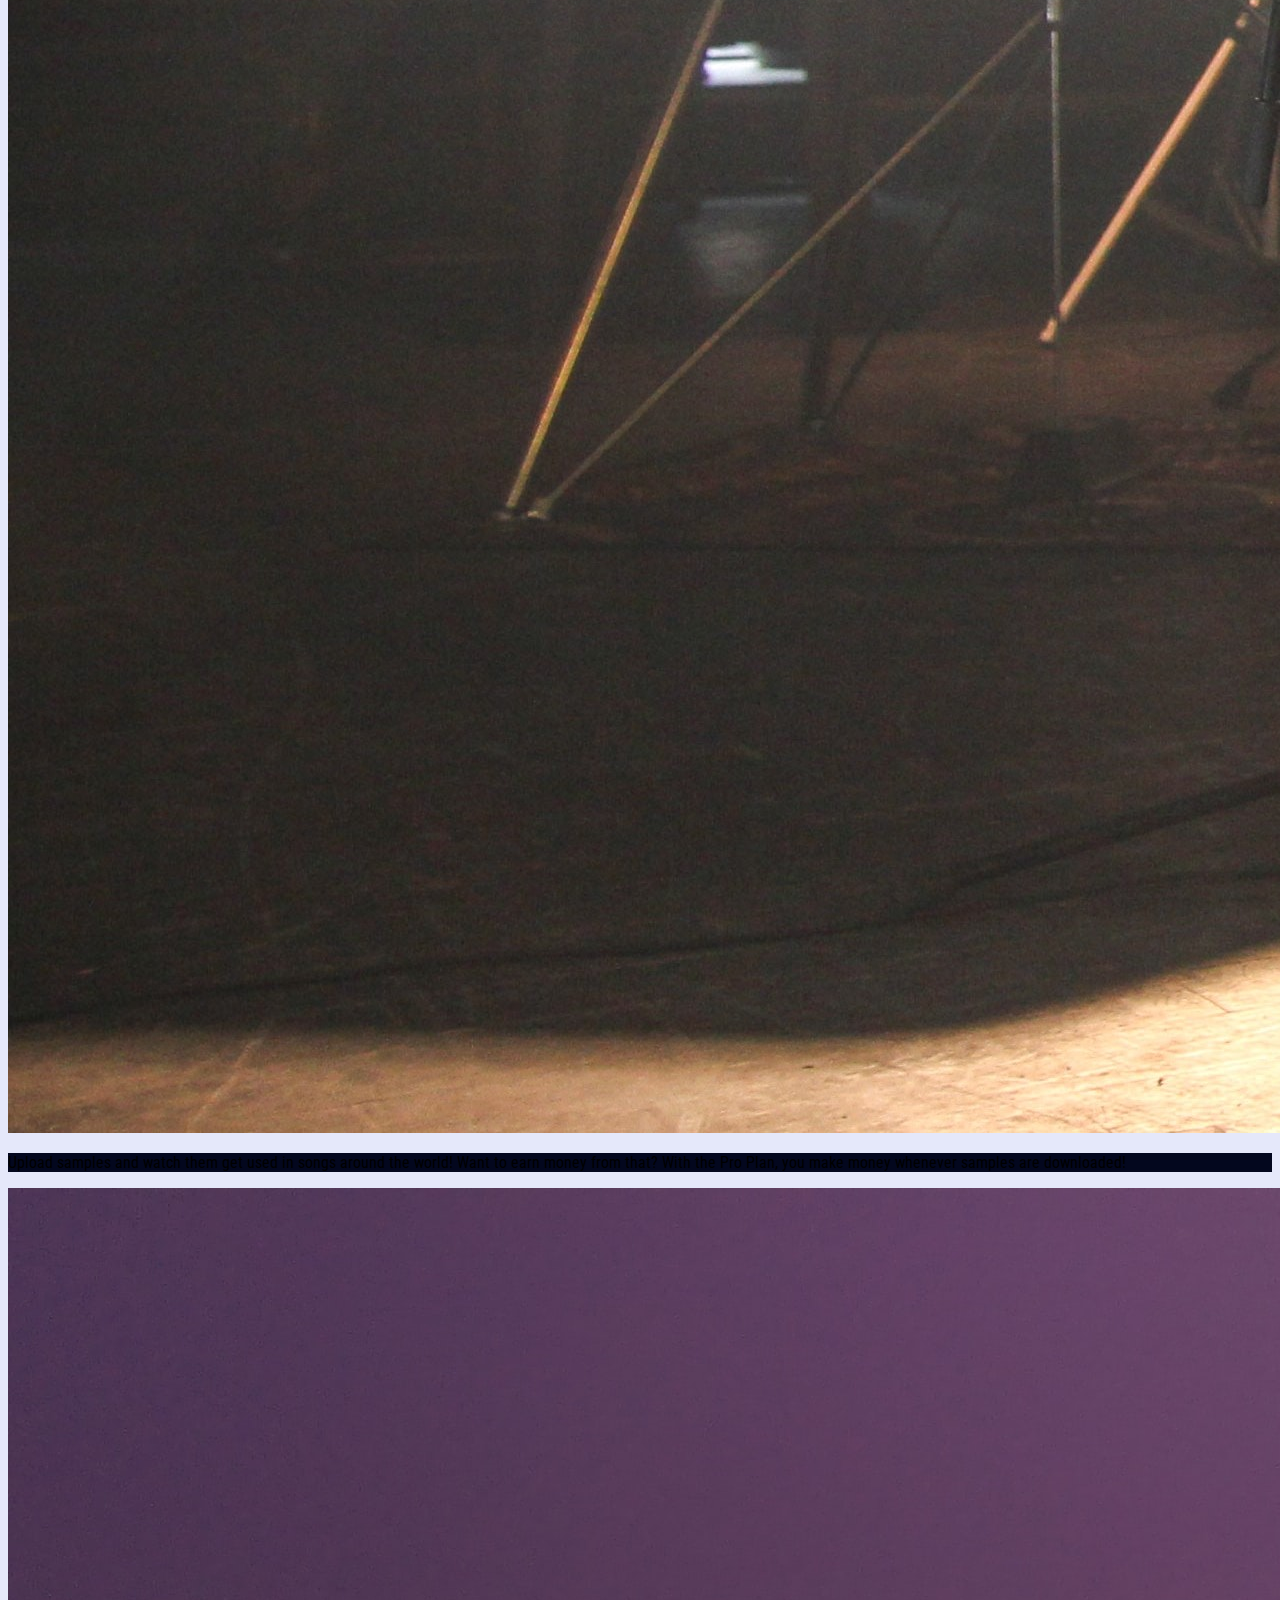
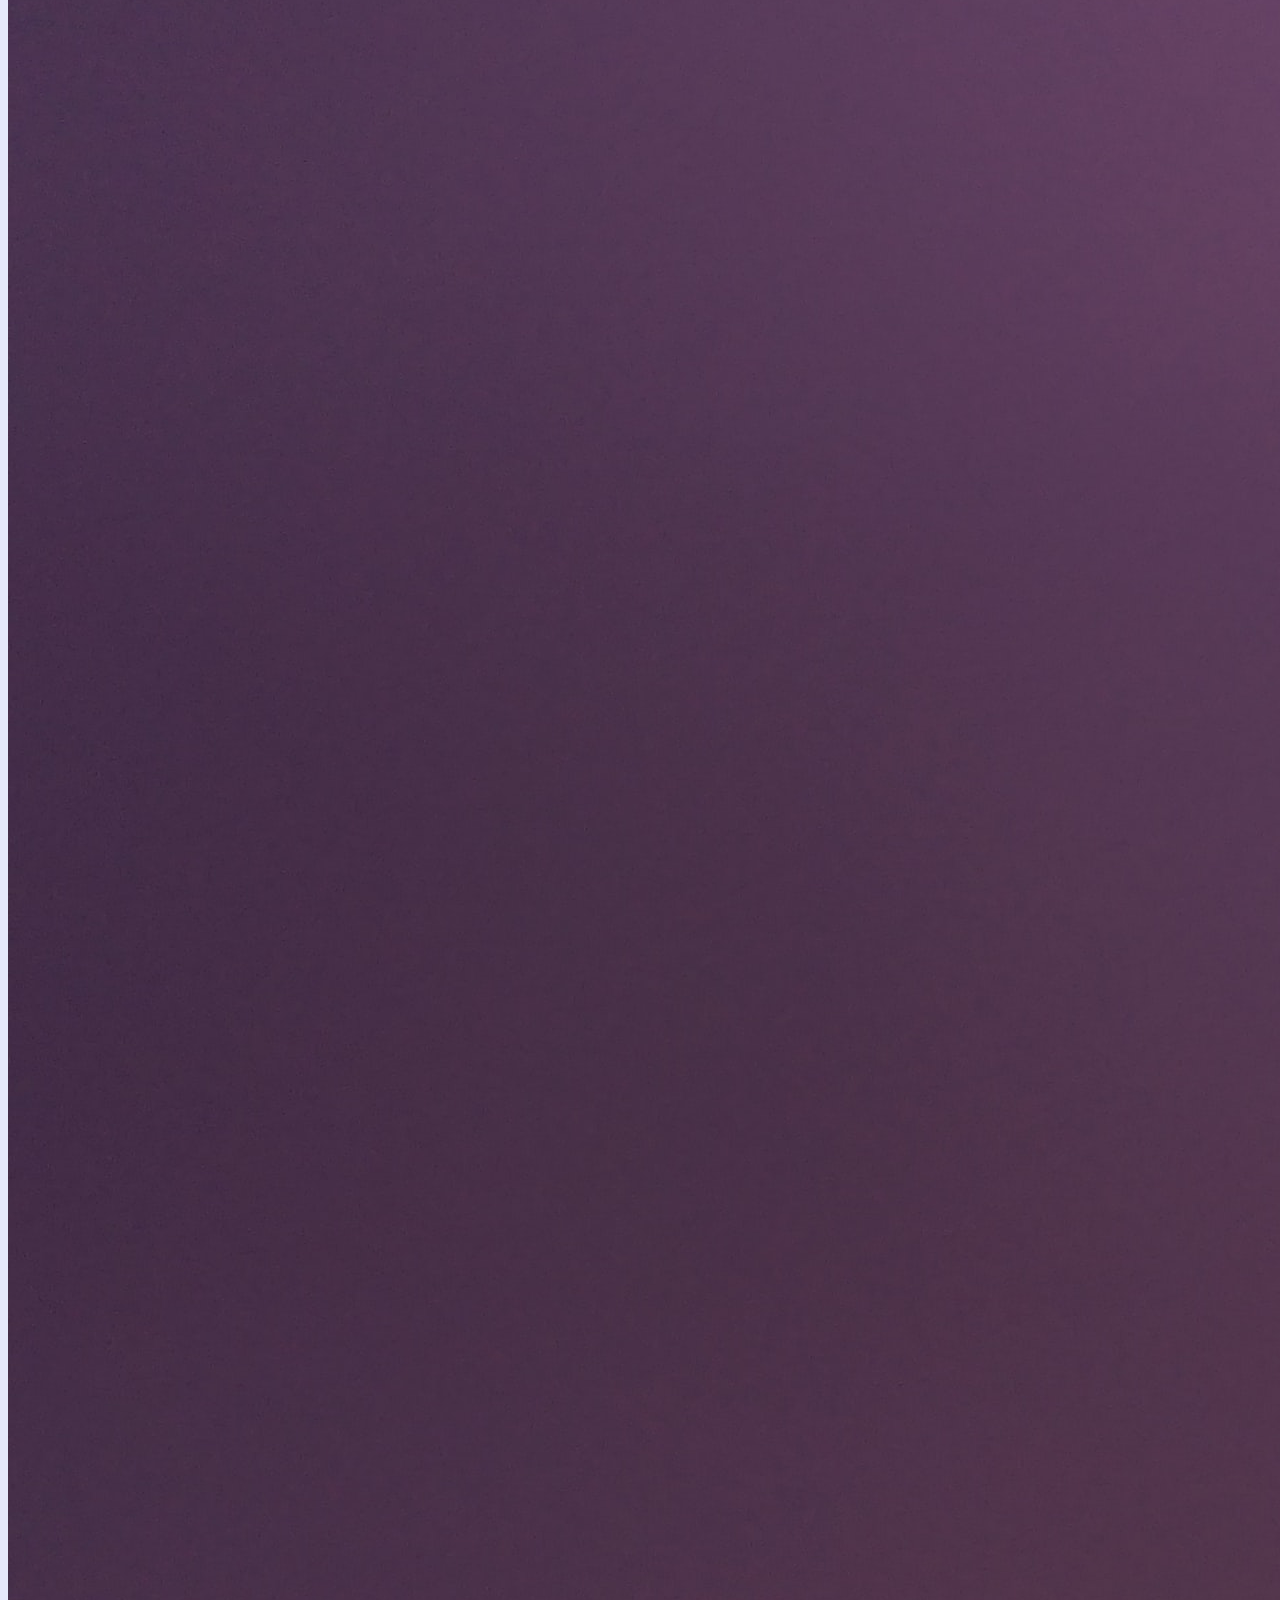
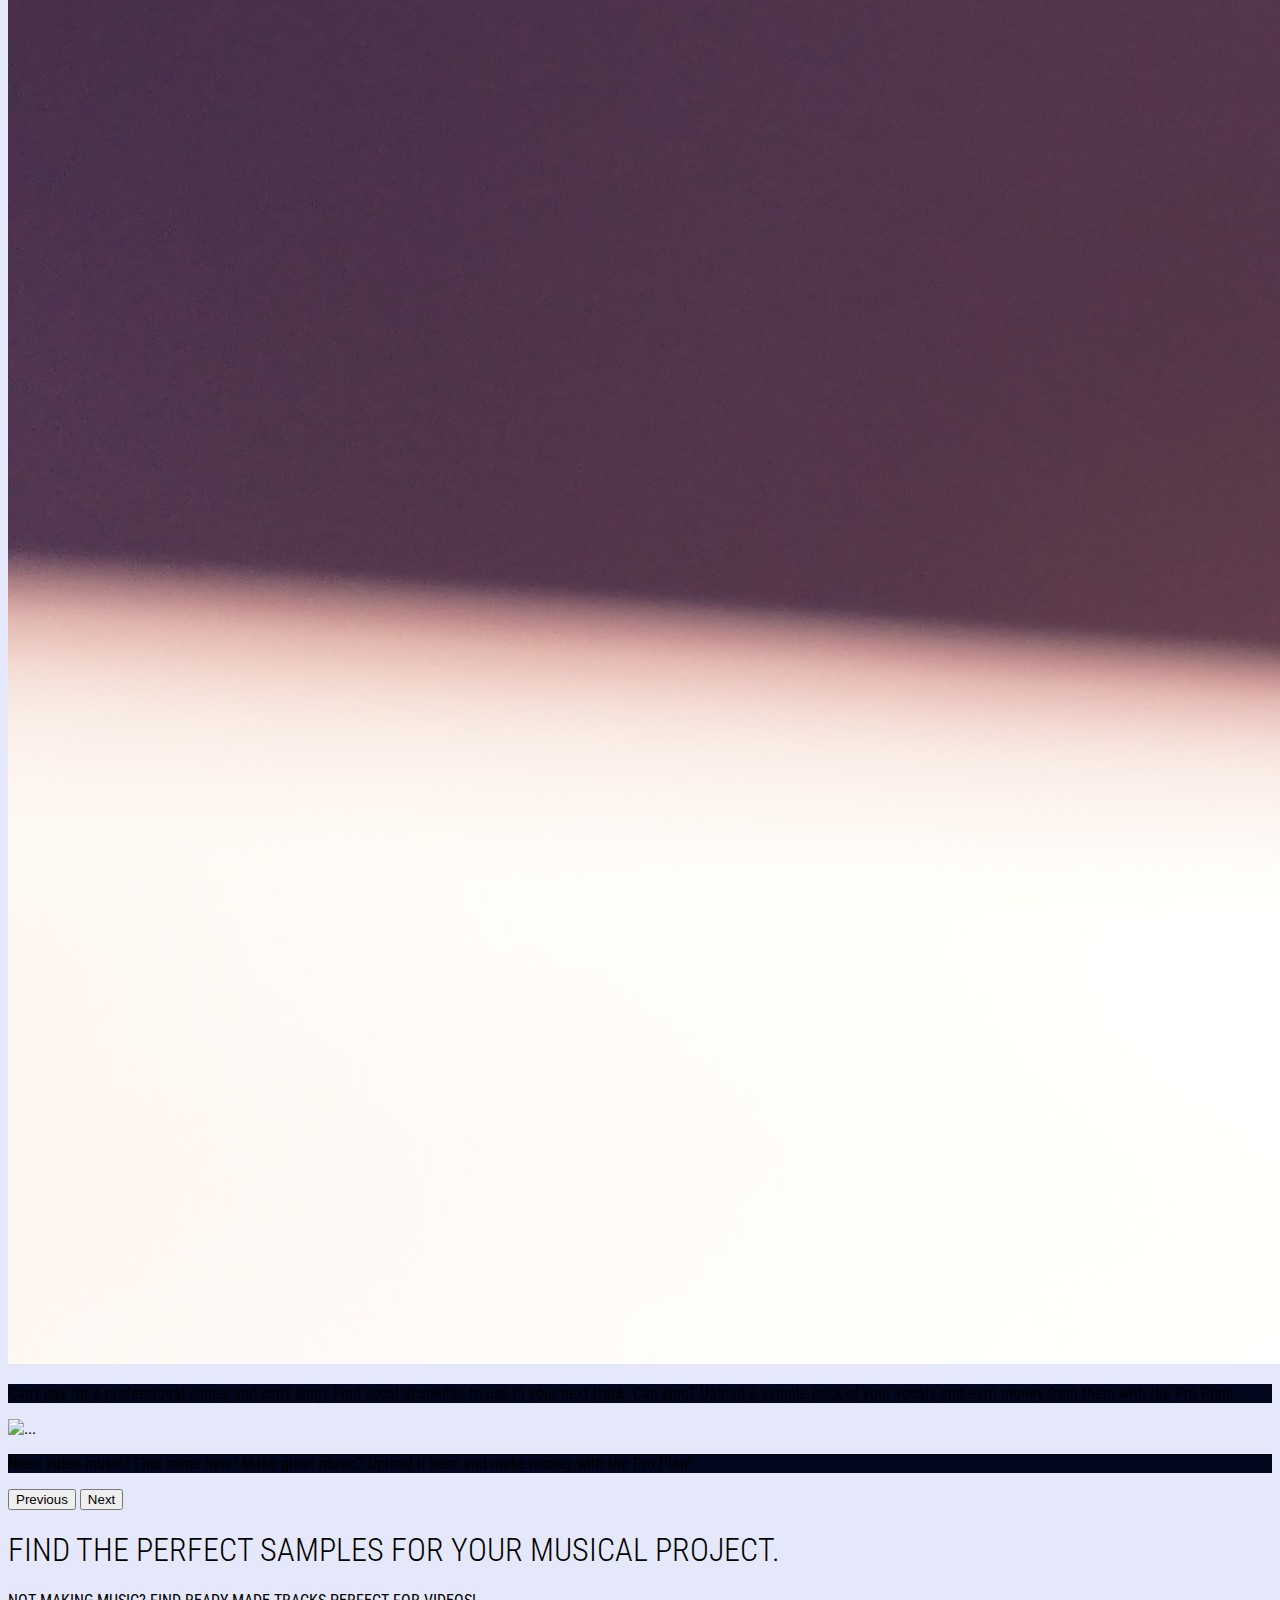
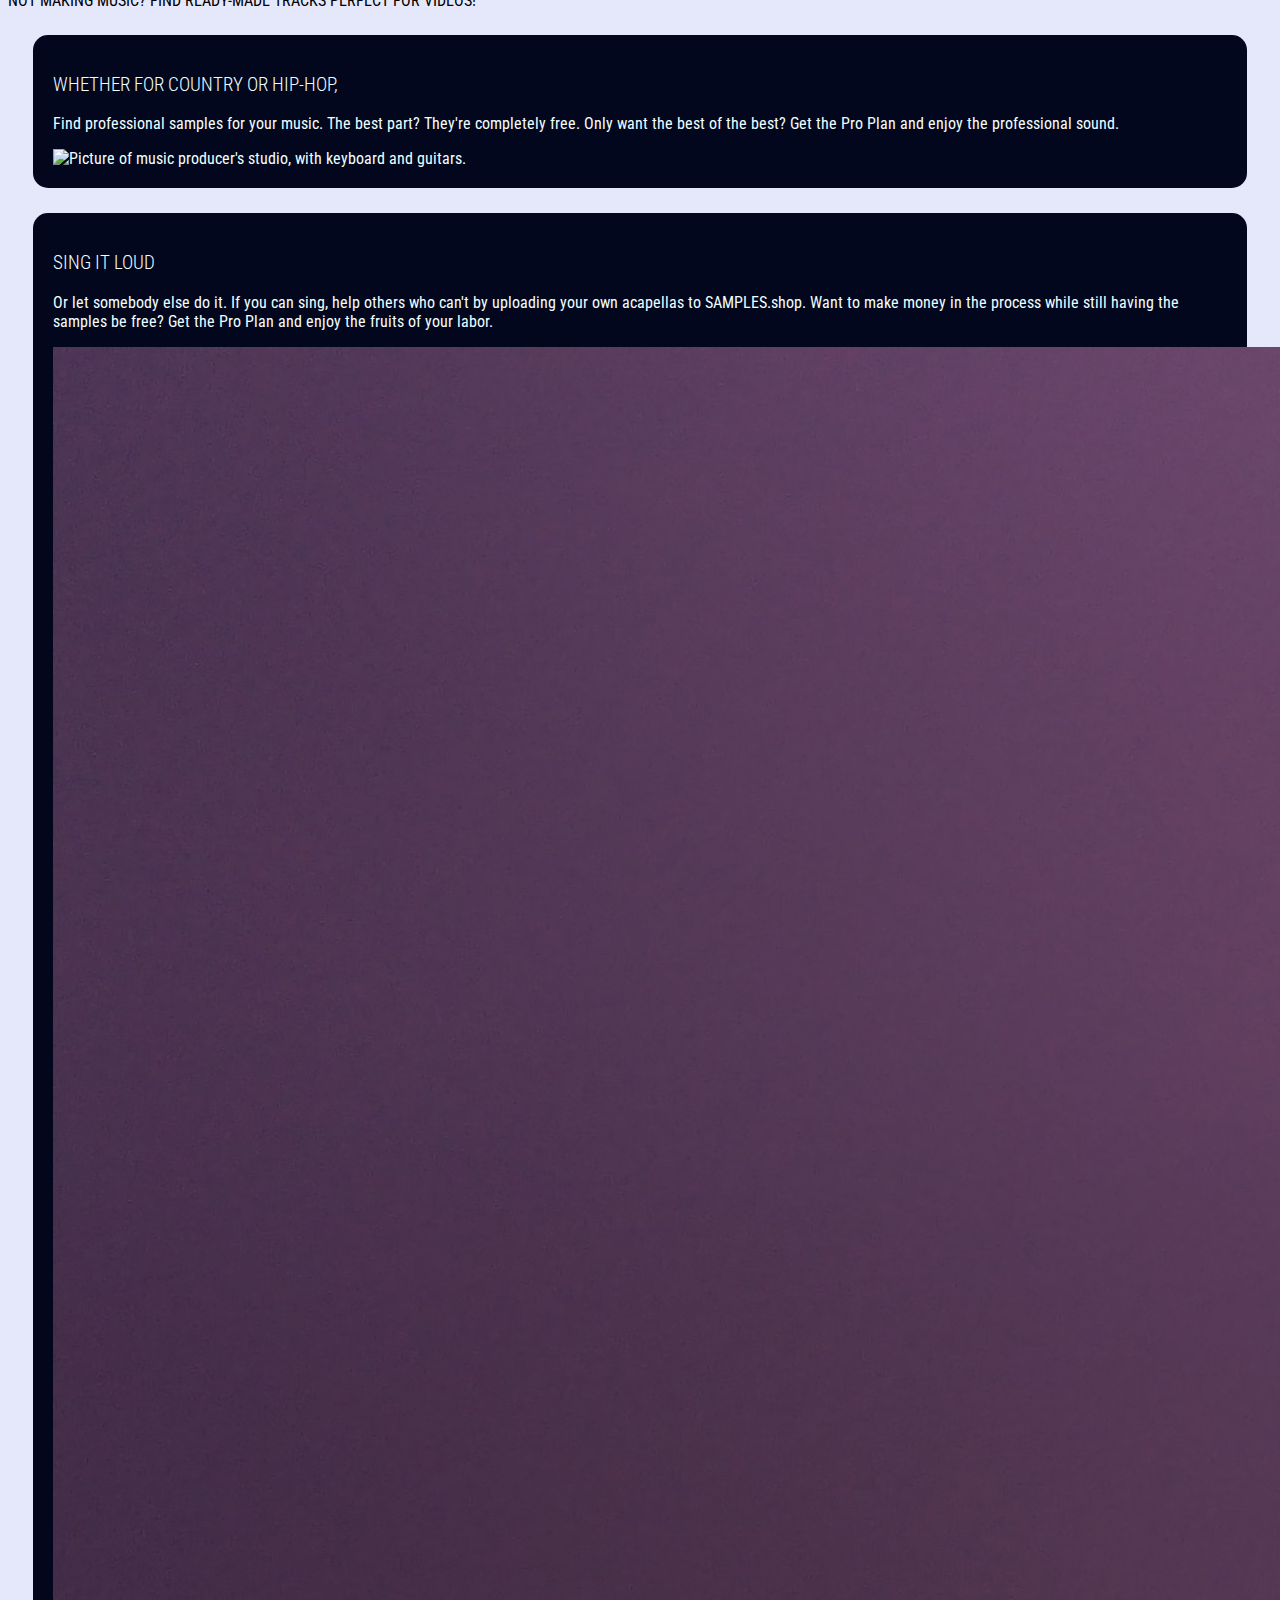
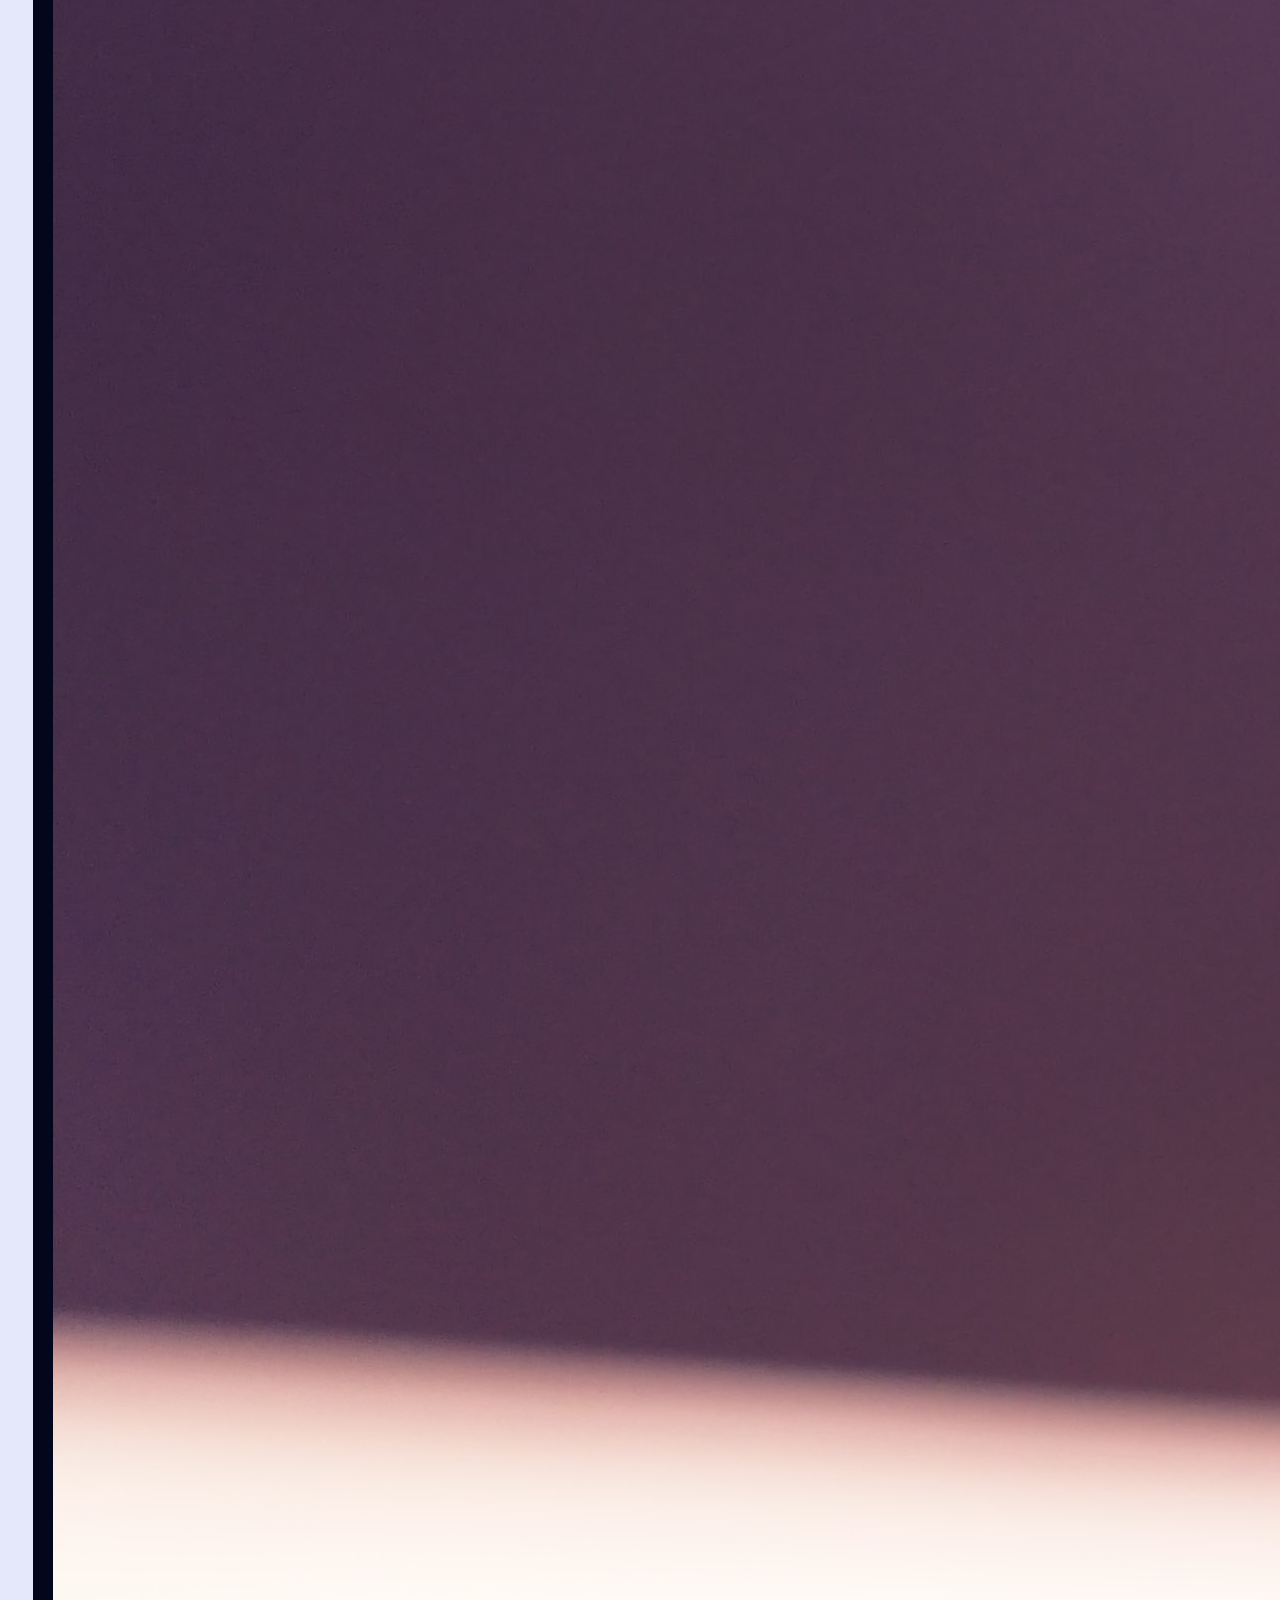
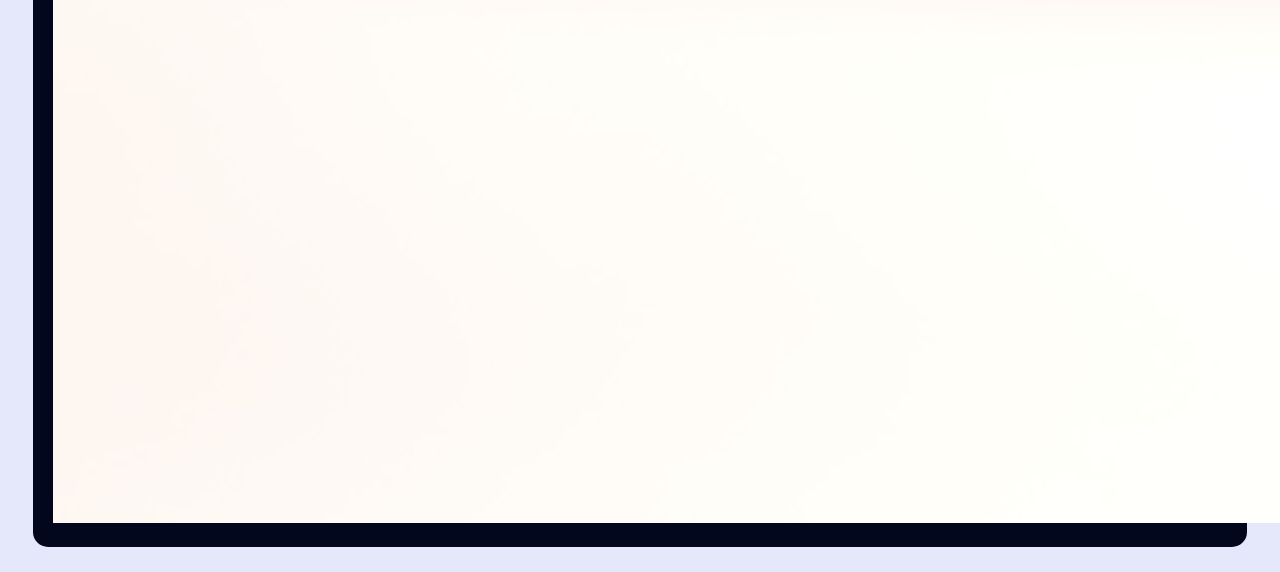
==== commit f0fa6de2: "Lots of stuff" ====
--- a/index.html
+++ b/index.html
@@ -28,7 +28,8 @@
                     </button>
                     <div class="collapse navbar-collapse" id="navbarNavAltMarkup">
                         <div class="navbar-nav">
-                            <a class="nav-link" href="#">Pricing</a>
+                            <a class="nav-link" href="pricing">Pricing</a>
+                            <a class="nav-link" href="FAQ">FAQs</a>
                             <a class="nav-link disabled">Account</a>
                         </div>
                     </div>
--- a/samplesshop.css
+++ b/samplesshop.css
@@ -36,6 +36,14 @@
     border-radius: 15px;
 }
 
+.right-sep {
+    border-right: 3px solid #370617;
+}
+
+.bottom-sep {
+    border-bottom: 3px solid #370617;
+}
+
 h1,h2,h3,h4 {
     font-weight: 300;
 }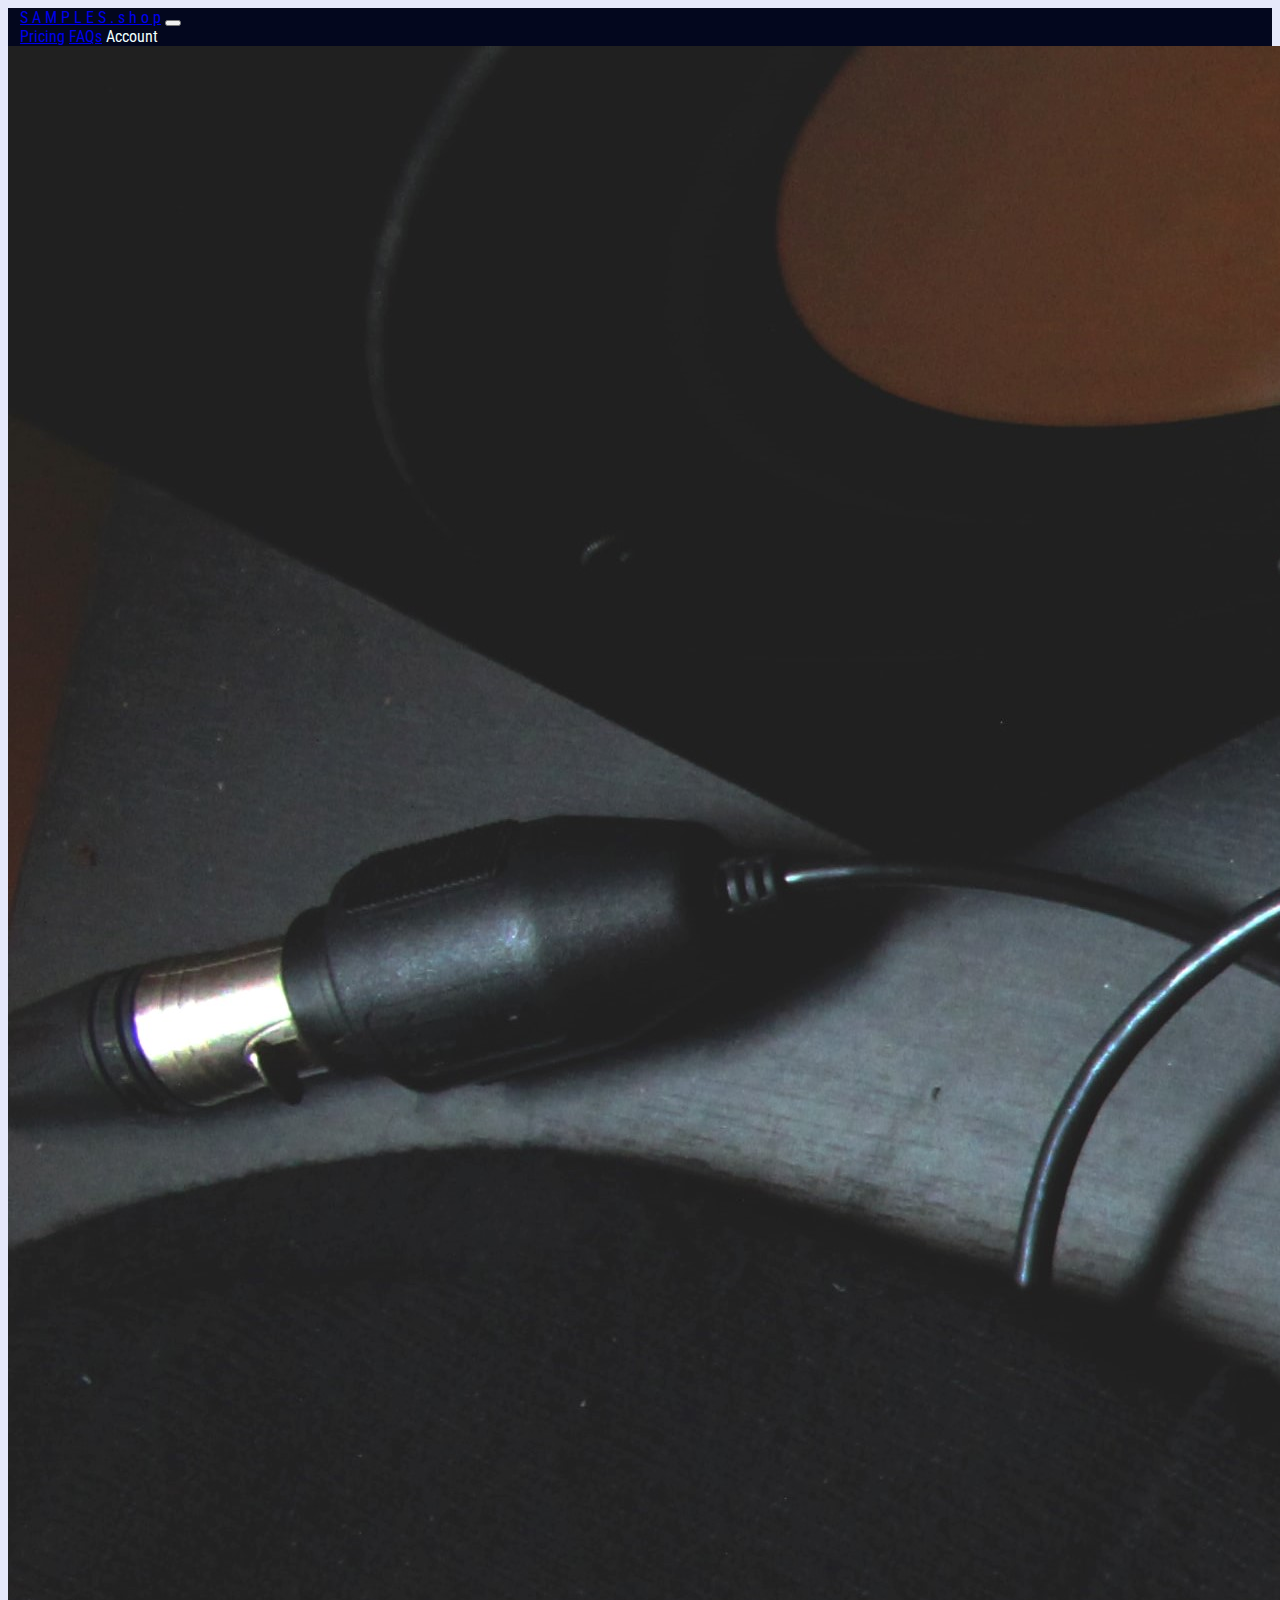
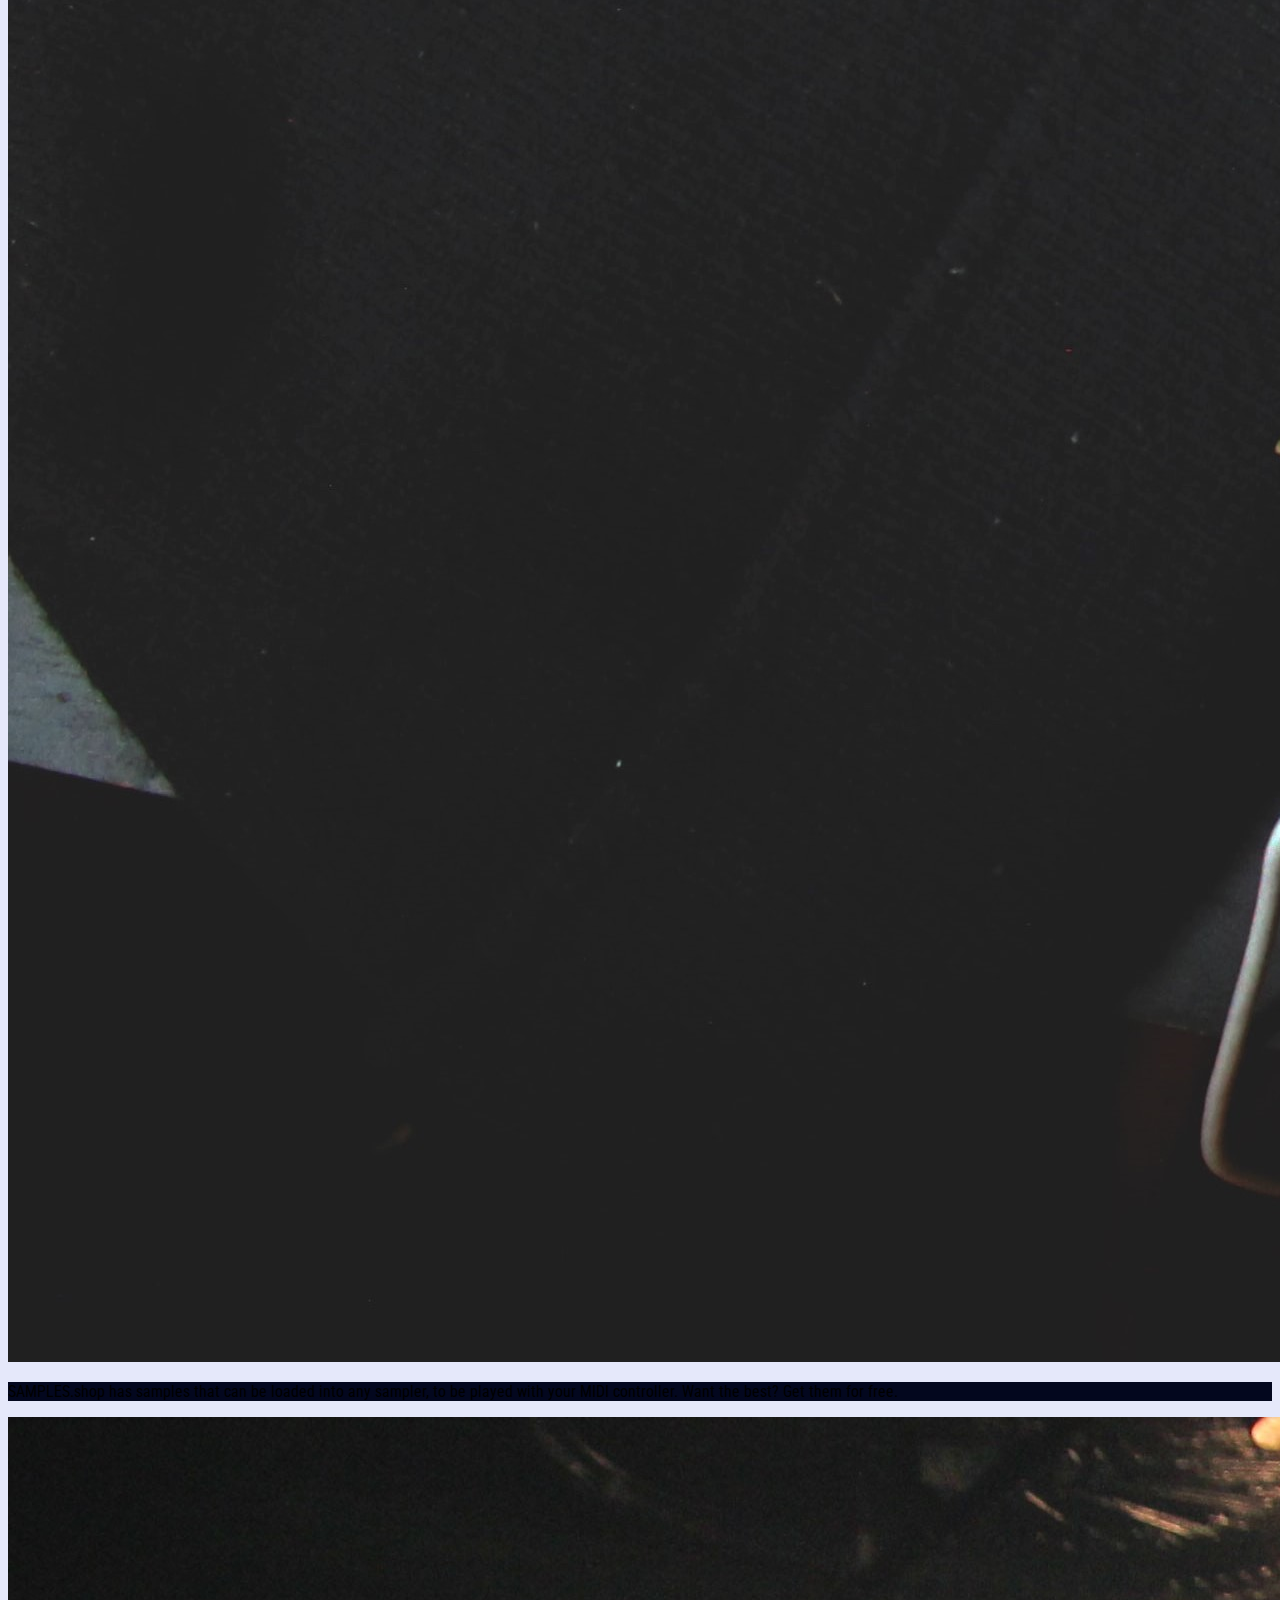
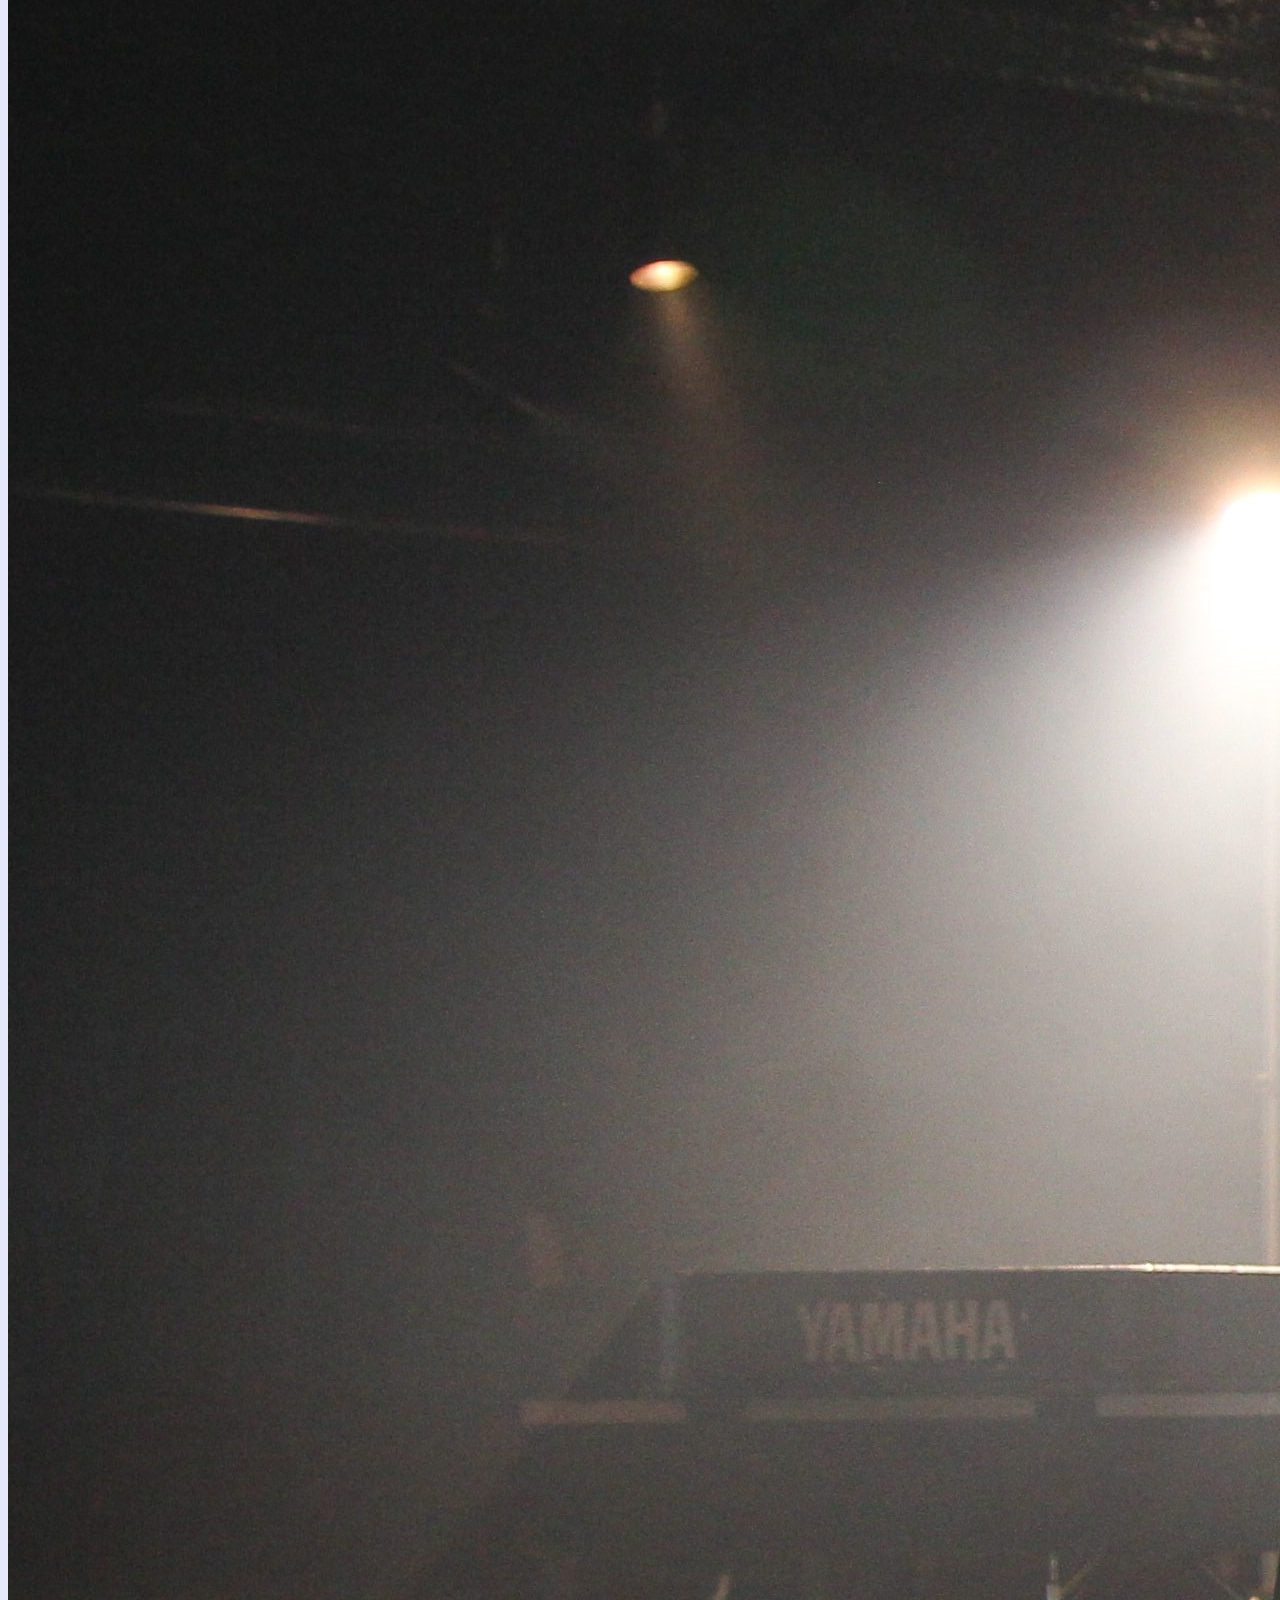
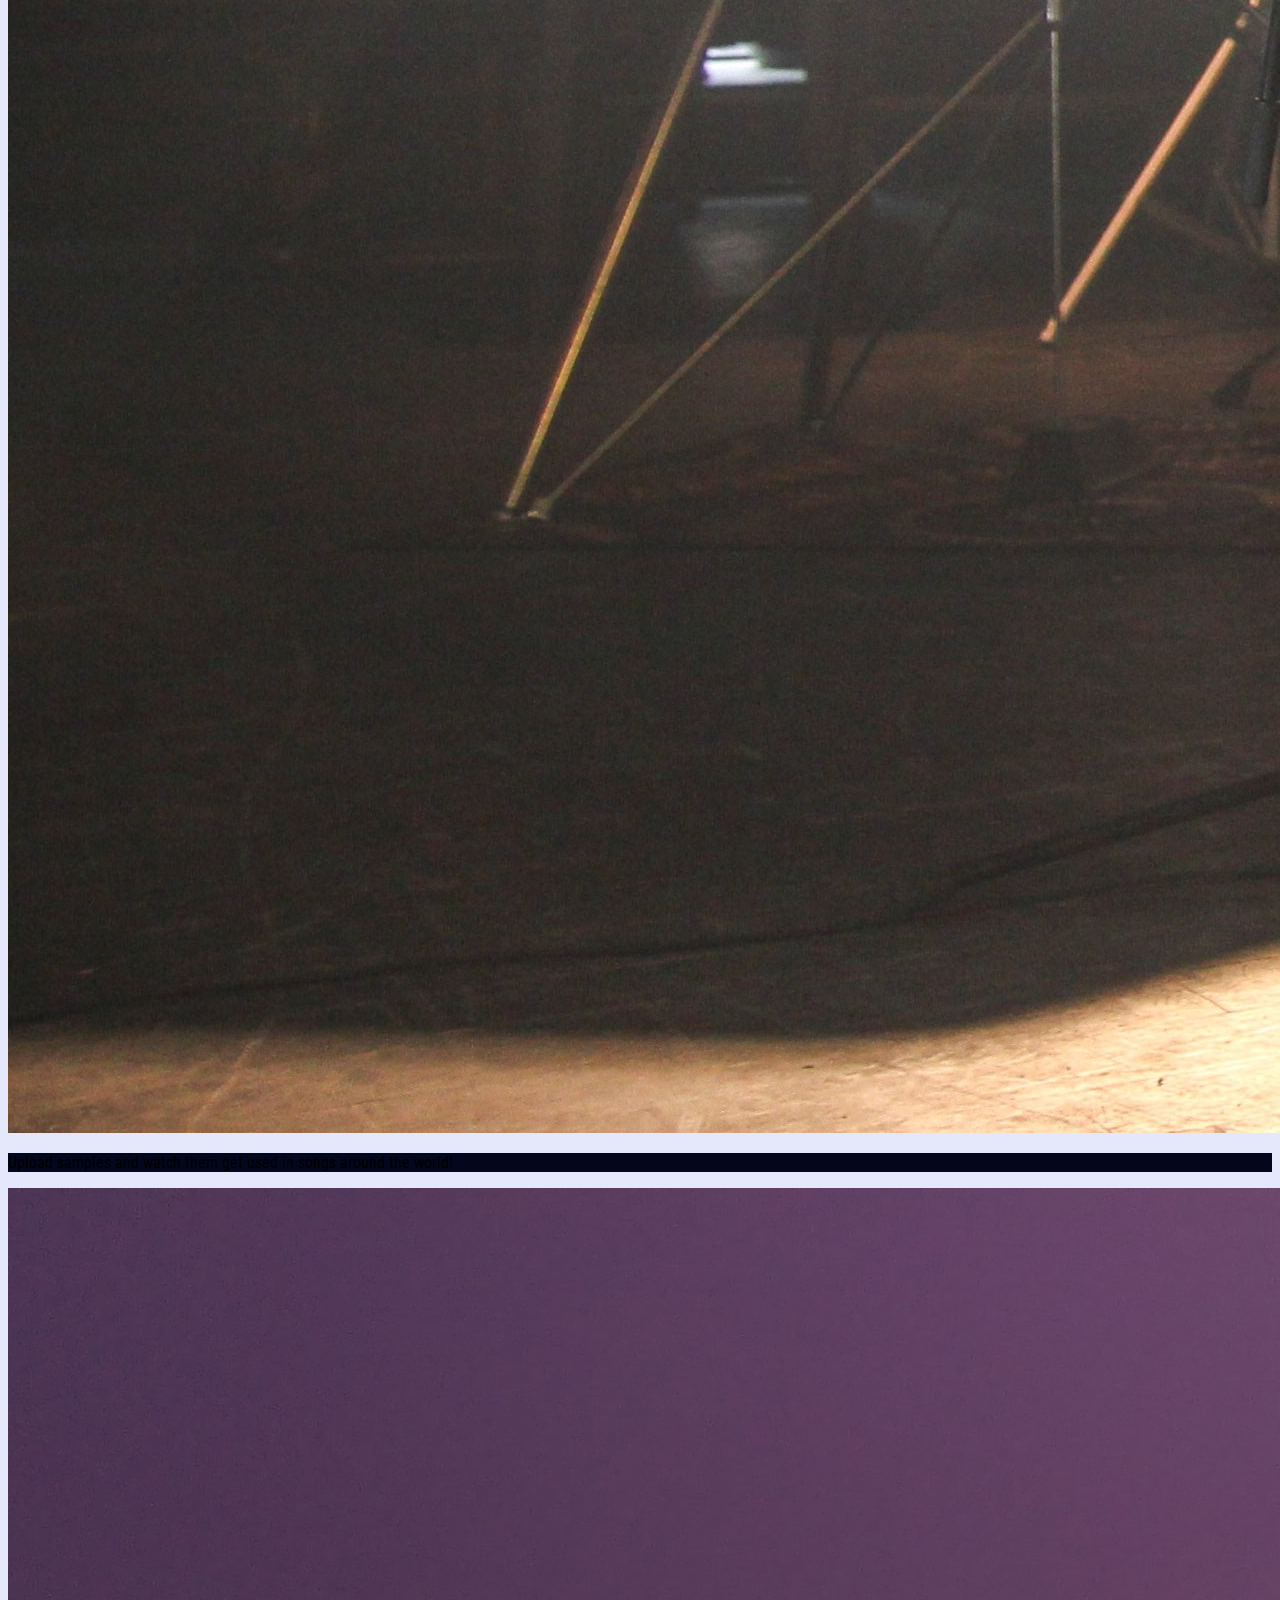
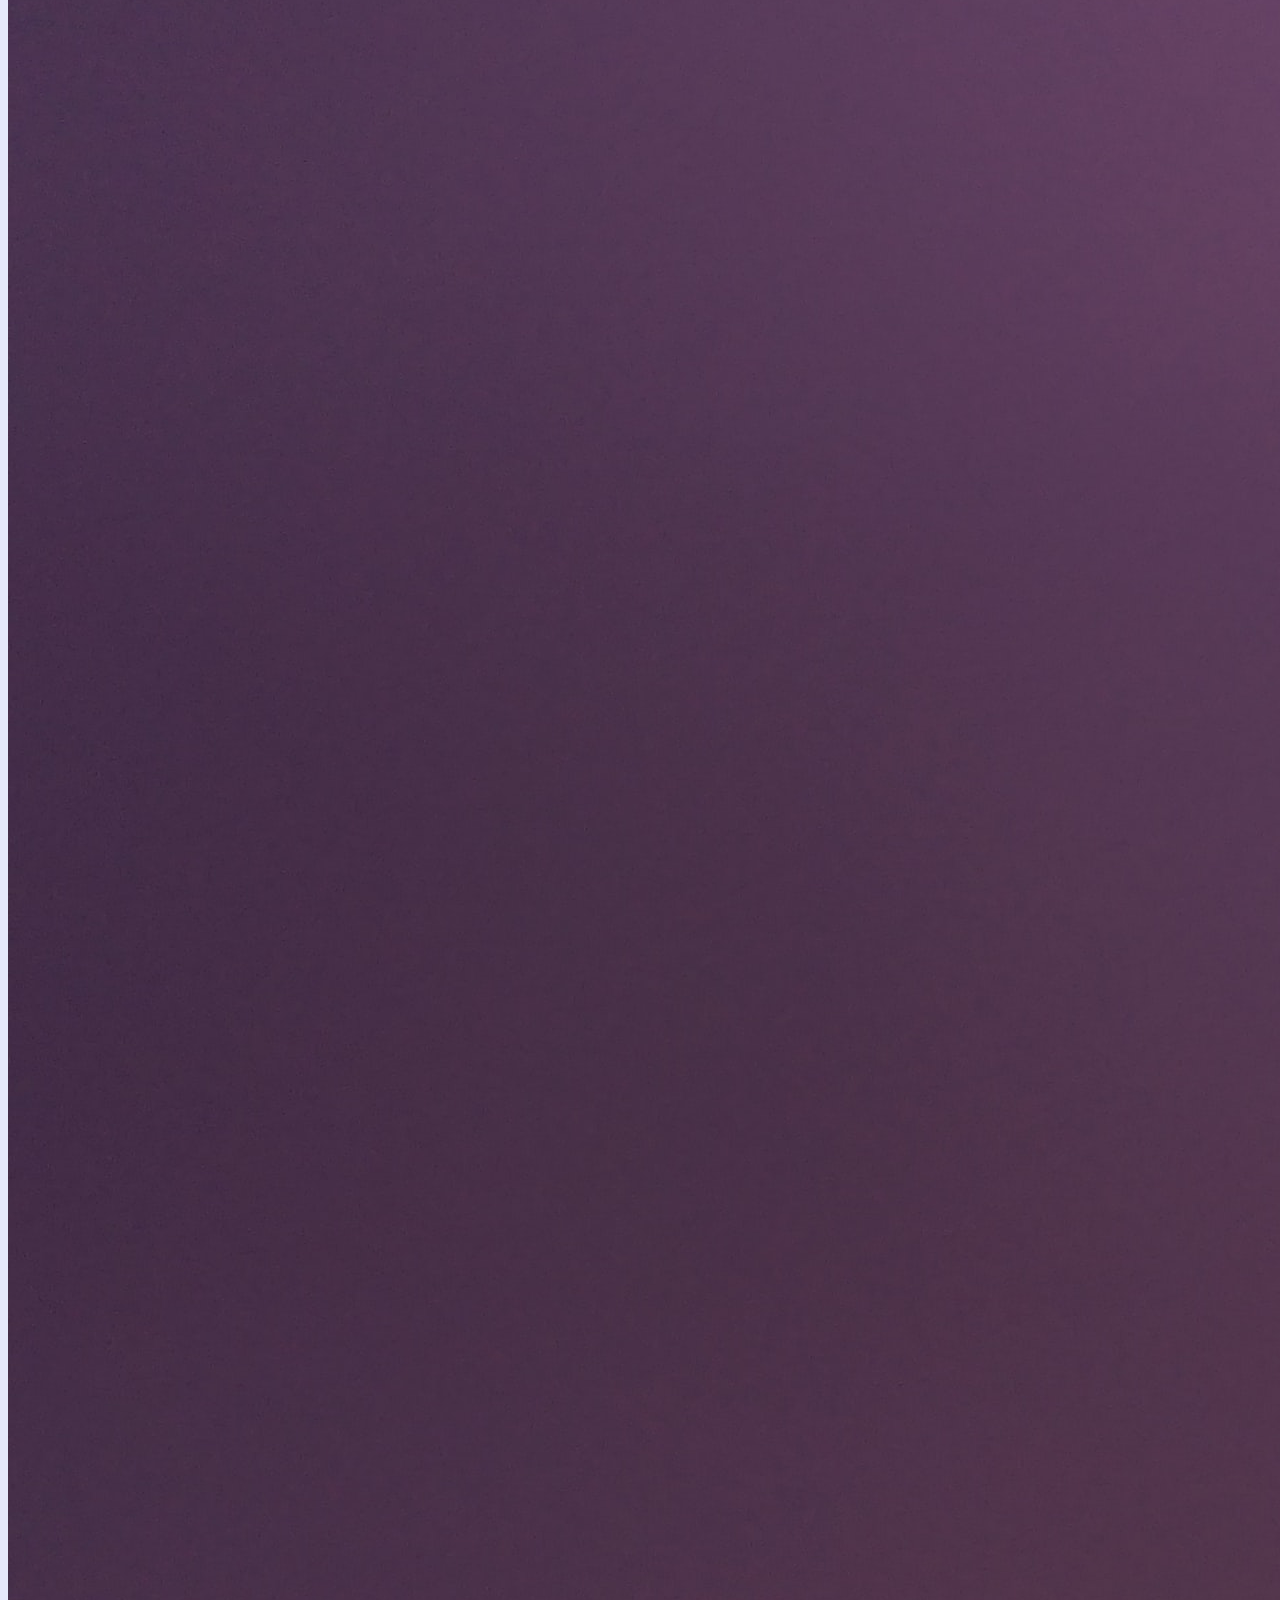
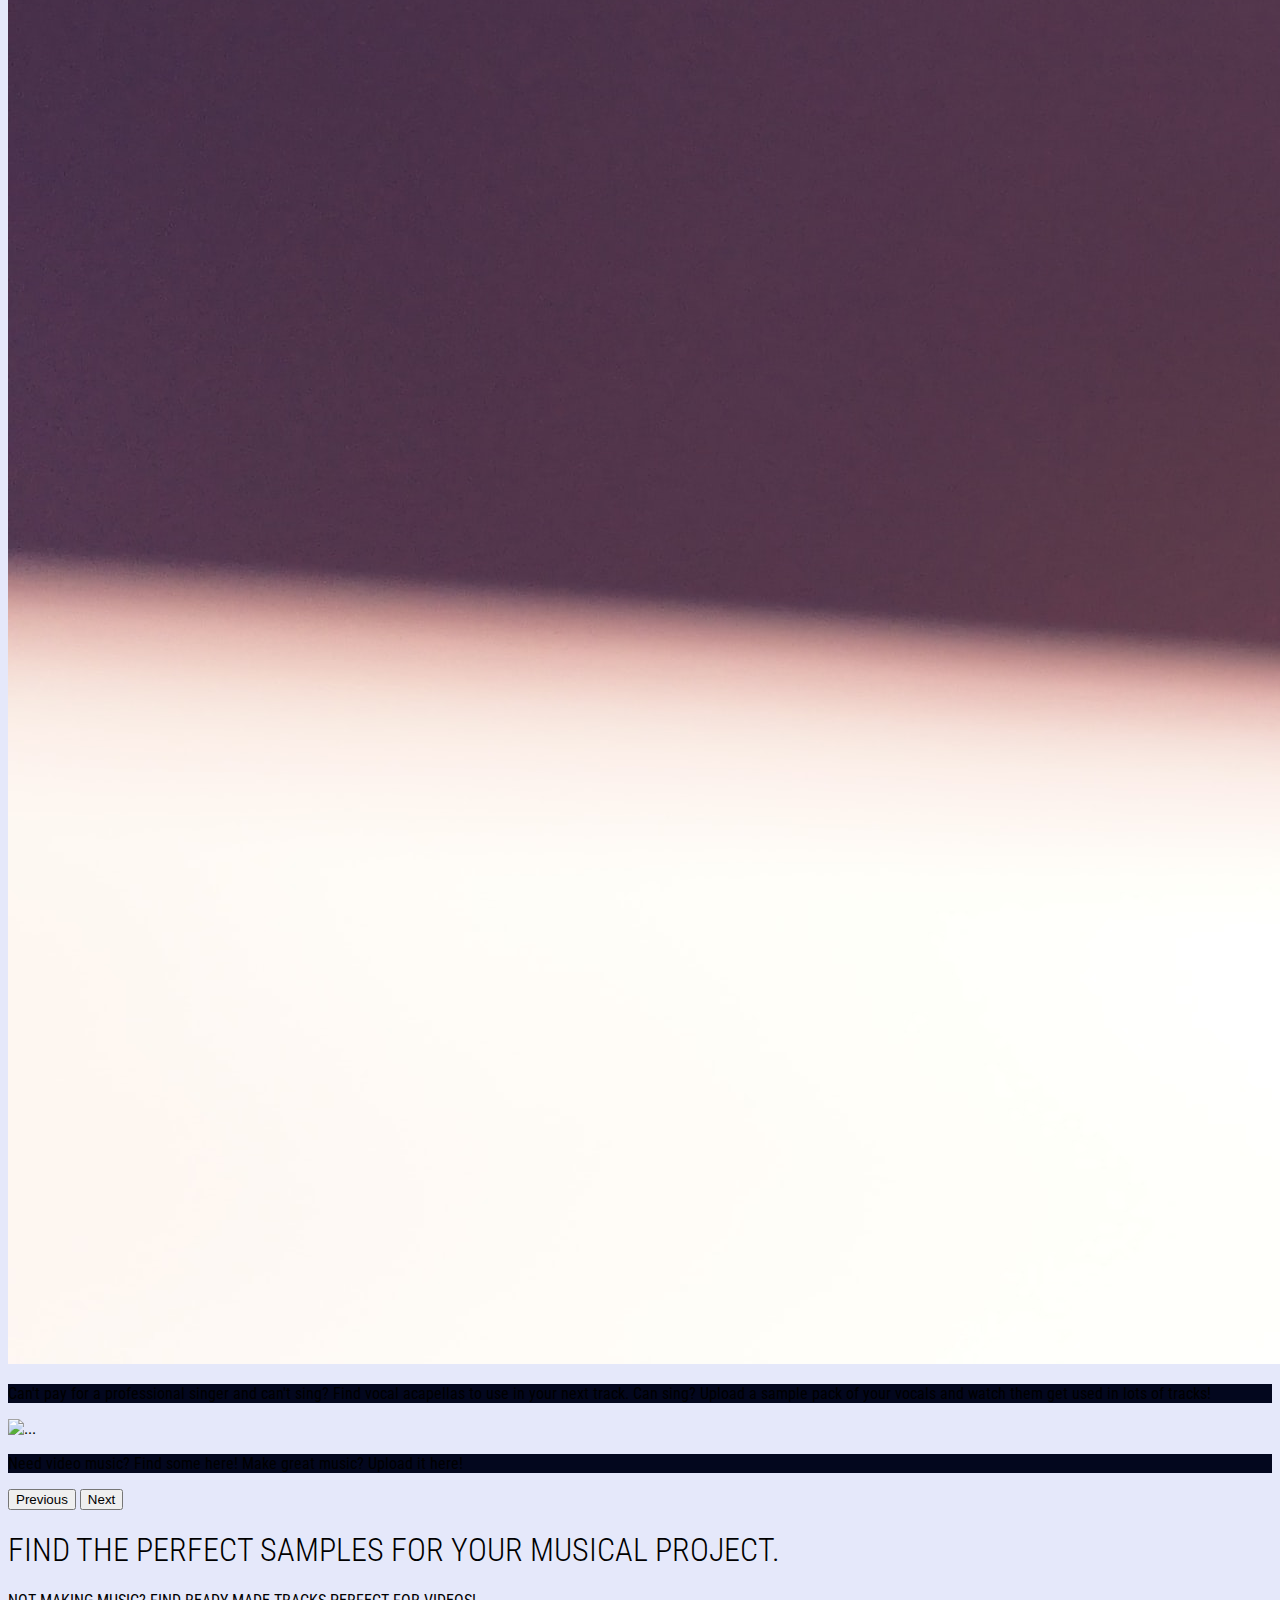
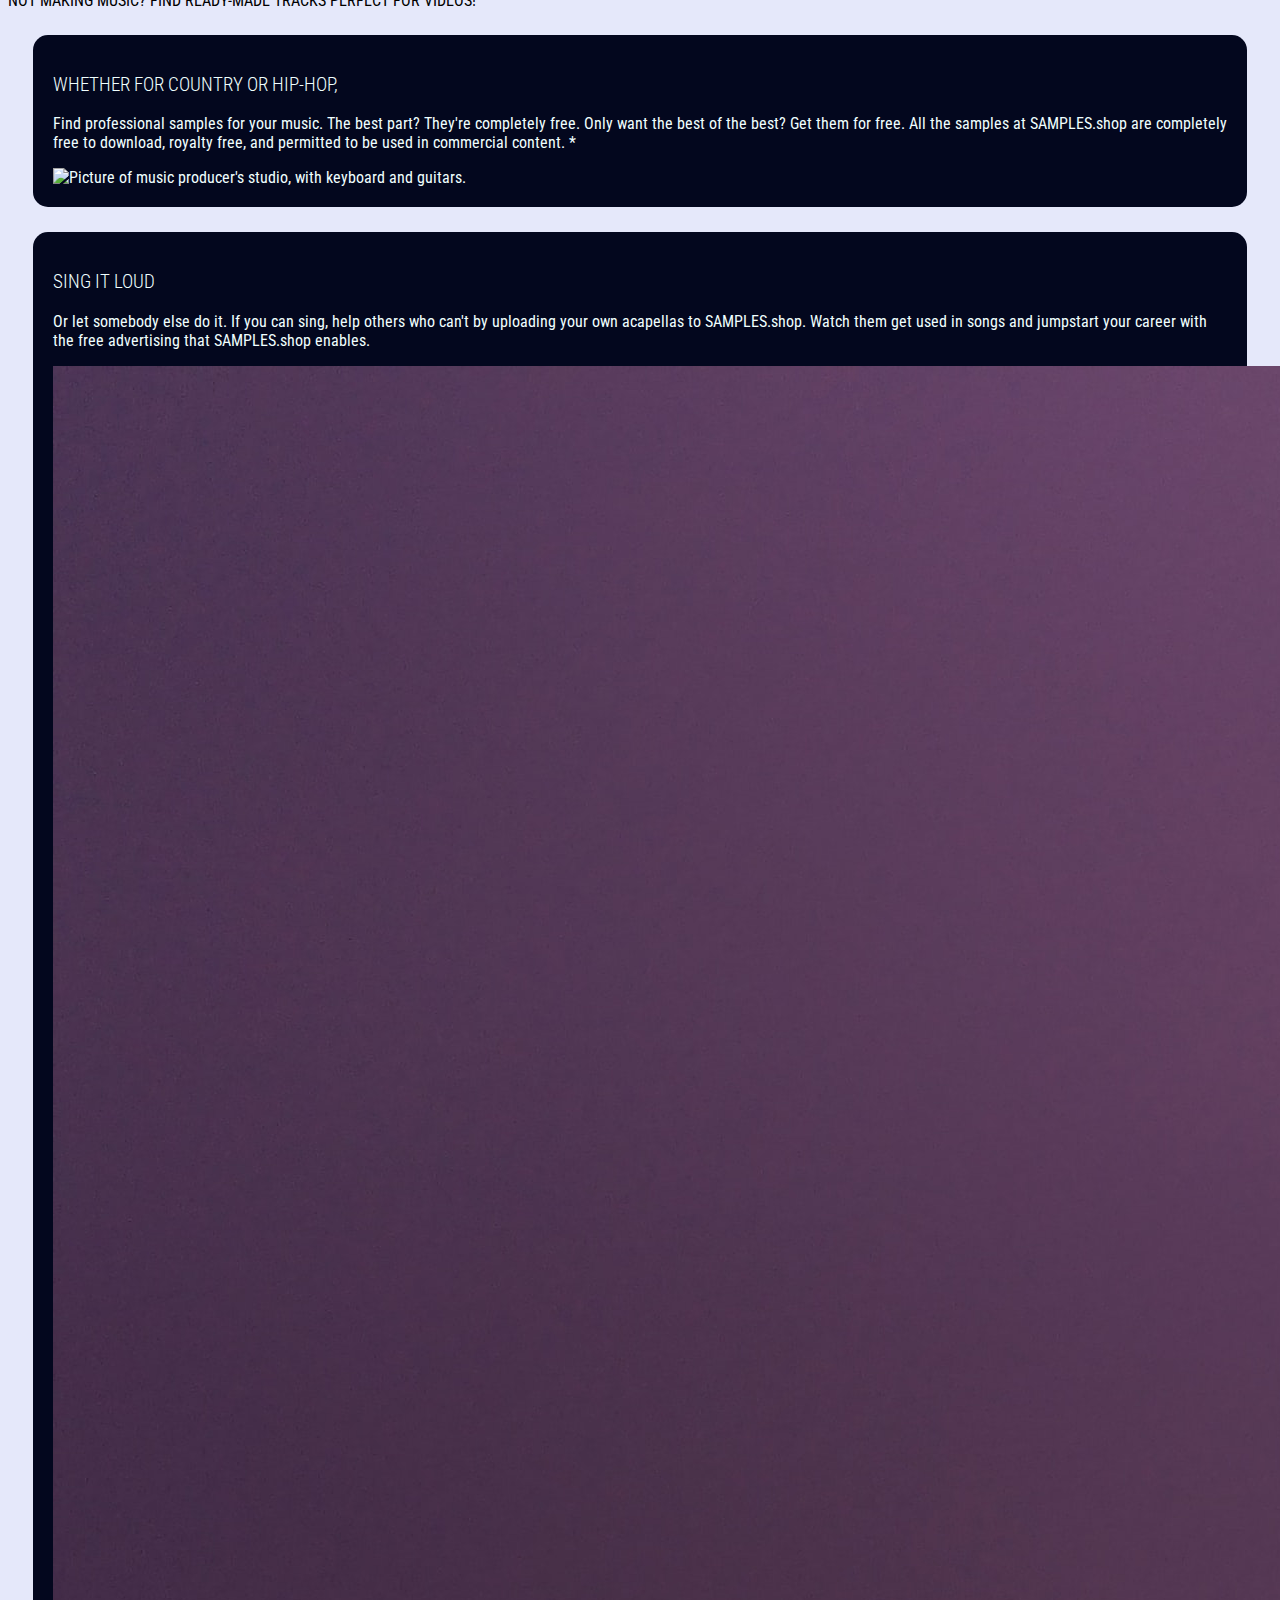
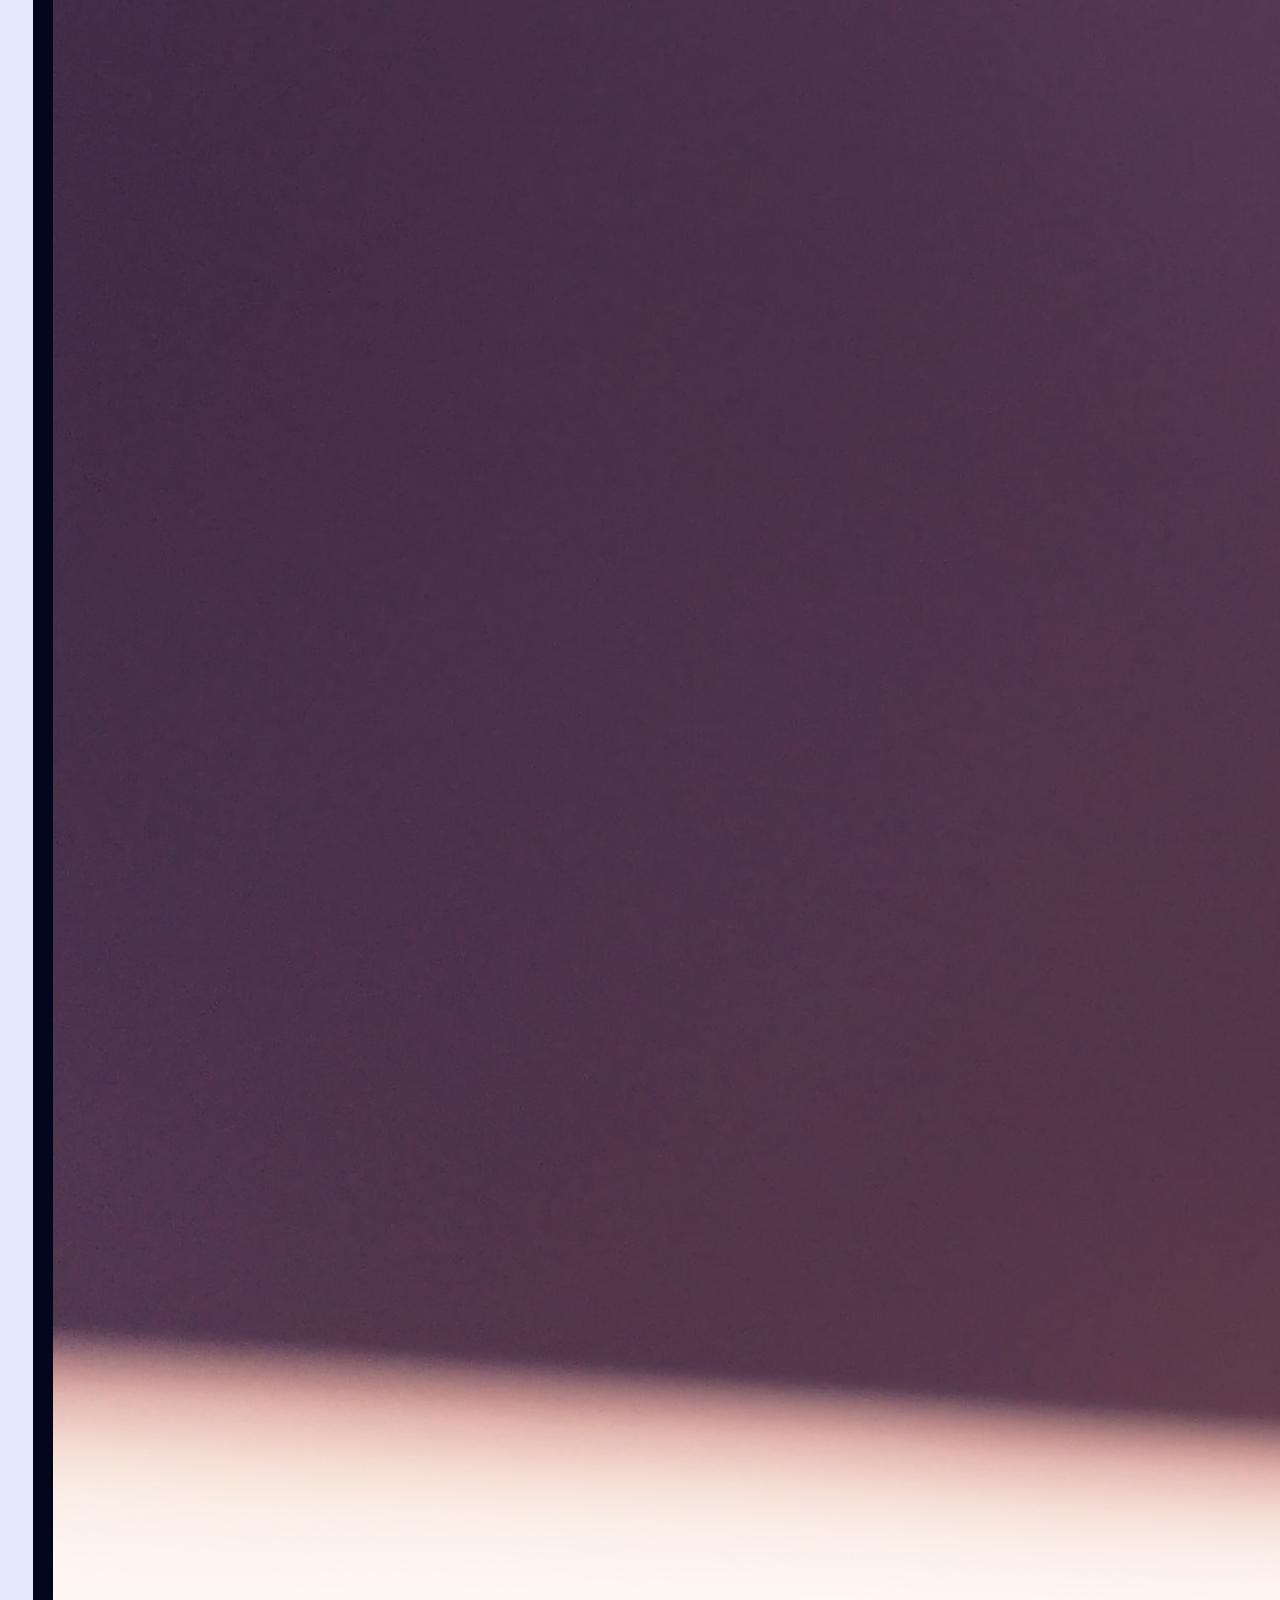
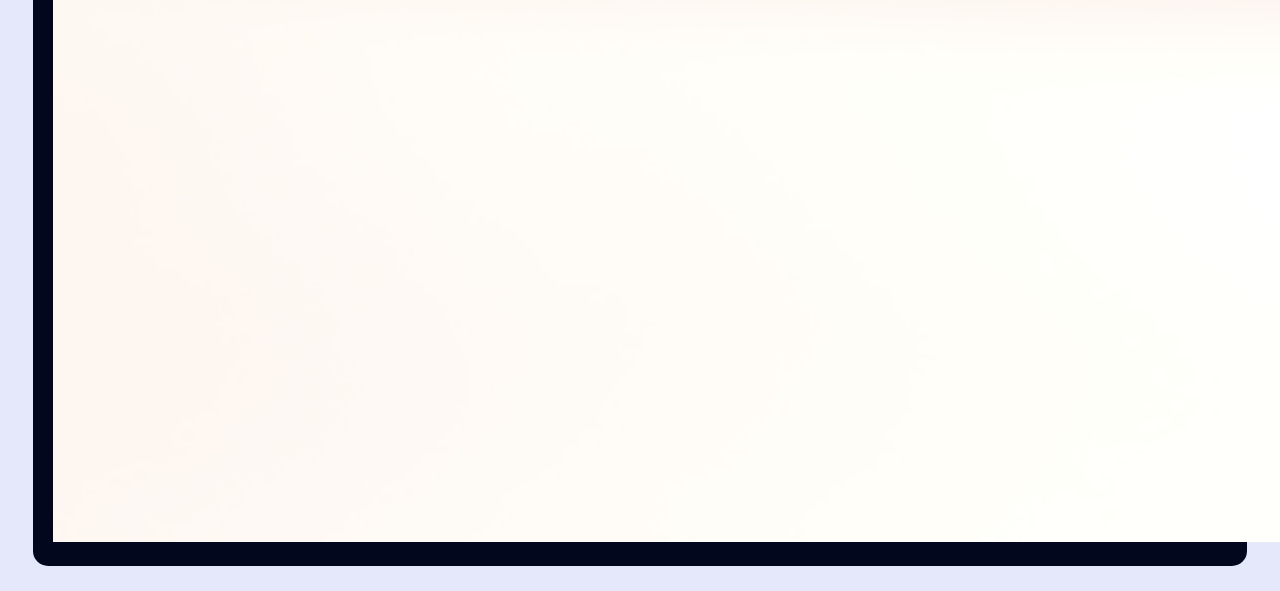
==== commit 343cea1e: "Remove the references to Pro" ====
--- a/index.html
+++ b/index.html
@@ -46,27 +46,27 @@
                             <div class="carousel-item active">
                                 <img src="Images\HomeScreenCarousel\james-stamler-k3heD_KwH0A-unsplash.jpg" class="d-block w-100" alt="...">
                                 <div class="carousel-caption d-none d-md-block">
-                                    <p>SAMPLES.shop has samples that can be loaded into any sampler, to be played with your MIDI controller. Want the best? get the Pro Plan.</p>
+                                    <p>SAMPLES.shop has samples that can be loaded into any sampler, to be played with your MIDI controller. Want the best? Get them for free.</p>
                                 </div>
                             </div>
                             <div class="carousel-item">
                                 <img src="Images\HomeScreenCarousel\john-matychuk-gUK3lA3K7Yo-unsplash.jpg" class="d-block w-100" alt="...">
                                 <div class="carousel-caption d-none d-md-block">
-                                    <p>Upload samples and watch them get used in songs around the world! Want to earn money from that? With the Pro Plan, you make money whenever samples are downloaded!</p>
+                                    <p>Upload samples and watch them get used in songs around the world!</p>
                                 </div>
                             </div>
                             <div class="carousel-item">
                                 <img src="Images\HomeScreenCarousel\matt-botsford-OKLqGsCT8qs-unsplash.jpg" class="d-block w-100" alt="...">
                                 <div class="carousel-caption d-none d-md-block">
                                     <p>
-                                        Can't pay for a professional singer and can't sing? Find vocal acapellas to use in your next track. Can sing? Upload a sample pack of your vocals and earn money from them with the Pro Plan!
+                                        Can't pay for a professional singer and can't sing? Find vocal acapellas to use in your next track. Can sing? Upload a sample pack of your vocals and watch them get used in lots of tracks!
                                     </p>
                                 </div>
                             </div>
                             <div class="carousel-item">
                                 <img src="Images\HomeScreenCarousel\wes-hicks-MEL-jJnm7RQ-unsplash.jpg" class="d-block w-100" alt="...">
                                 <div class="carousel-caption d-none d-md-block">
-                                    <p>Need video music? Find some here! Make great music? Upload it here and make money with the Pro Plan!</p>
+                                    <p>Need video music? Find some here! Make great music? Upload it here!</p>
                                 </div>
                             </div>
                         </div>
@@ -94,7 +94,10 @@
             <div class="row ss-text-box">
                 <div class="col-12 col-md-6 order-1 order-md-1">
                     <h3>WHETHER FOR COUNTRY OR HIP-HOP,</h3>
-                    <p>Find professional samples for your music. The best part? They're completely free. Only want the best of the best? Get the Pro Plan and enjoy the professional sound.</p>
+                    <p>
+                        Find professional samples for your music. The best part? They're completely free. Only want the best of the best? Get them for free. All the samples at SAMPLES.shop are
+                        completely free to download, royalty free, and permitted to be used in commercial content. *
+                    </p>
                 </div>
                 <div class="col-12 col-md-6 order-2 order-md-2">
                     <img src="Images\HomeScreenCarousel\wes-hicks-MEL-jJnm7RQ-unsplash.jpg" alt="Picture of music producer's studio, with keyboard and guitars." class="img-fluid rounded">
@@ -104,7 +107,10 @@
             <div class="row ss-text-box">
                 <div class="col-12 col-md-6 order-1 order-md-2">
                     <h3>SING IT LOUD</h3>
-                    <p>Or let somebody else do it. If you can sing, help others who can't by uploading your own acapellas to SAMPLES.shop. Want to make money in the process while still having the samples be free? Get the Pro Plan and enjoy the fruits of your labor.</p>
+                    <p>
+                        Or let somebody else do it. If you can sing, help others who can't by uploading your own acapellas to SAMPLES.shop.
+                        Watch them get used in songs and jumpstart your career with the free advertising that SAMPLES.shop enables.
+                    </p>
                 </div>
                 <div class="col-12 col-md-6 order-2 order-md-1">
                     <img src="Images\HomeScreenCarousel\matt-botsford-OKLqGsCT8qs-unsplash.jpg" alt="Picture of music producer's studio, with keyboard and guitars." class="img-fluid rounded">
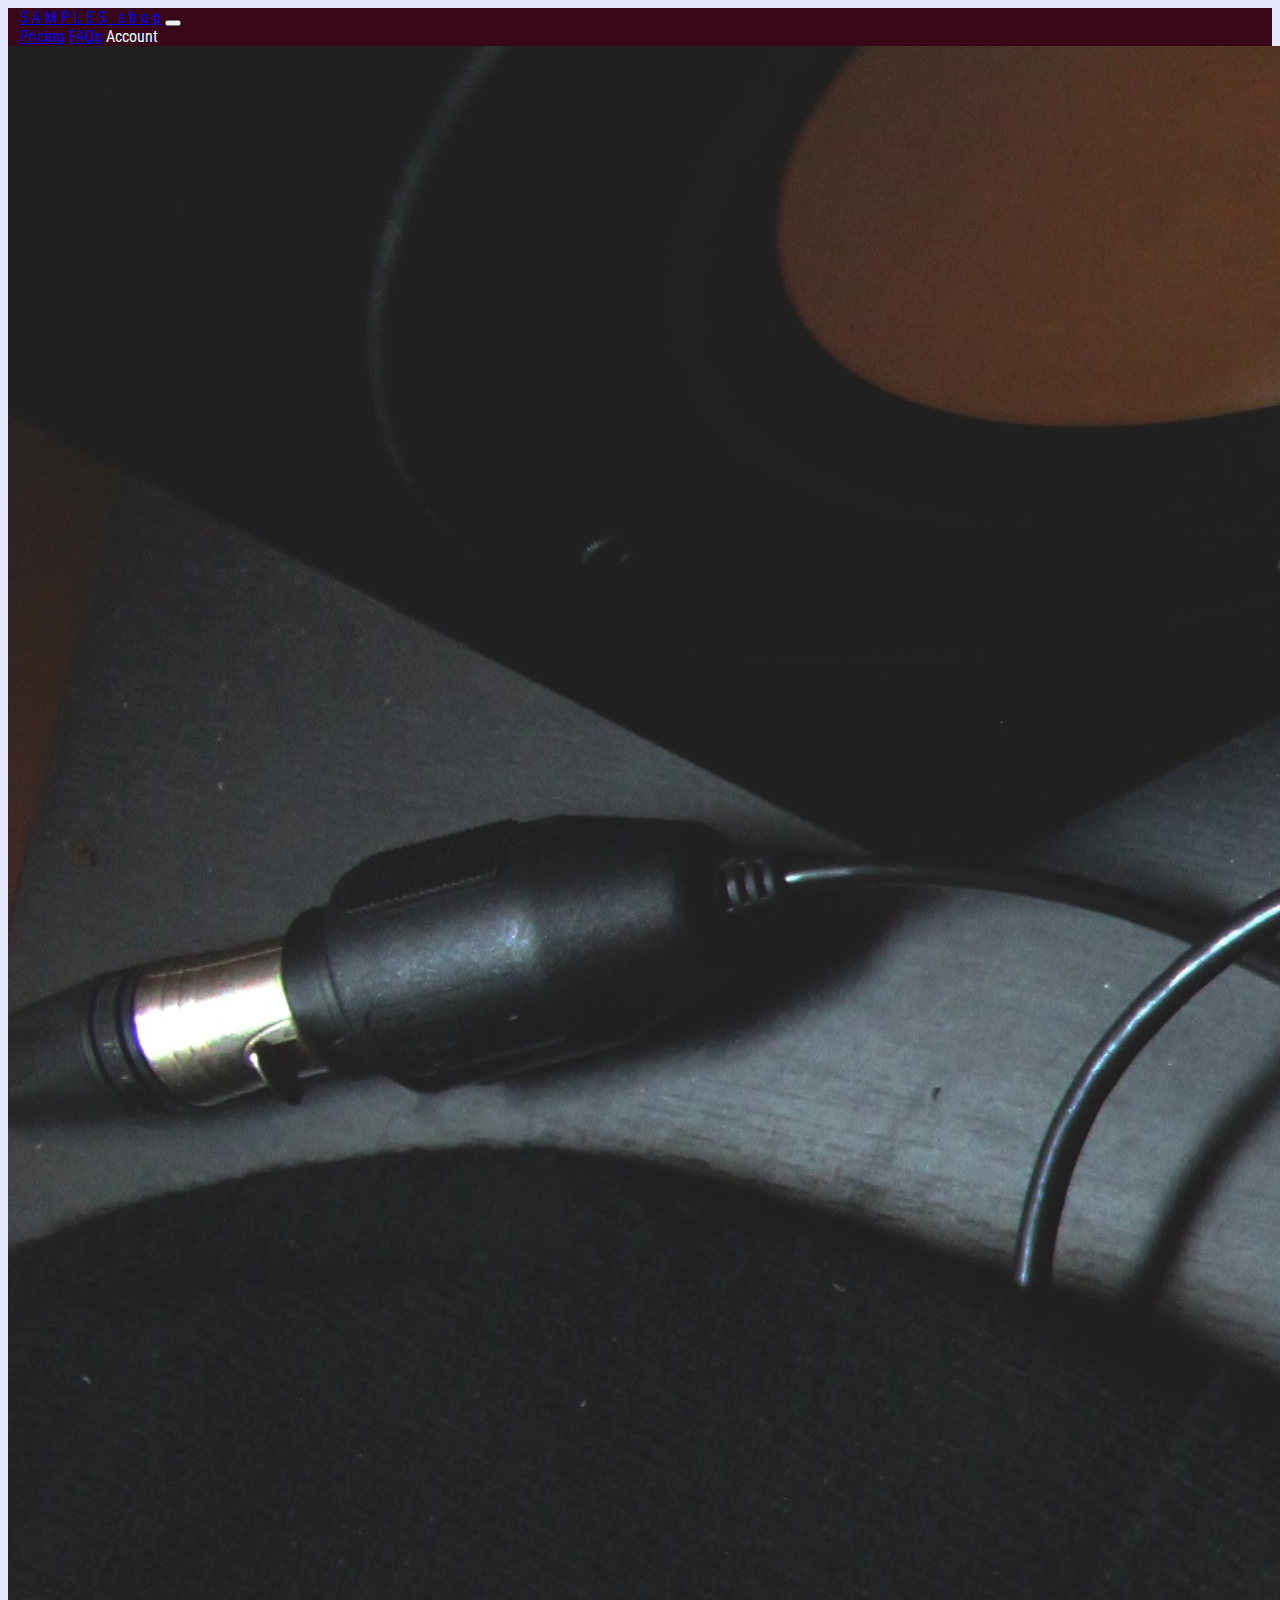
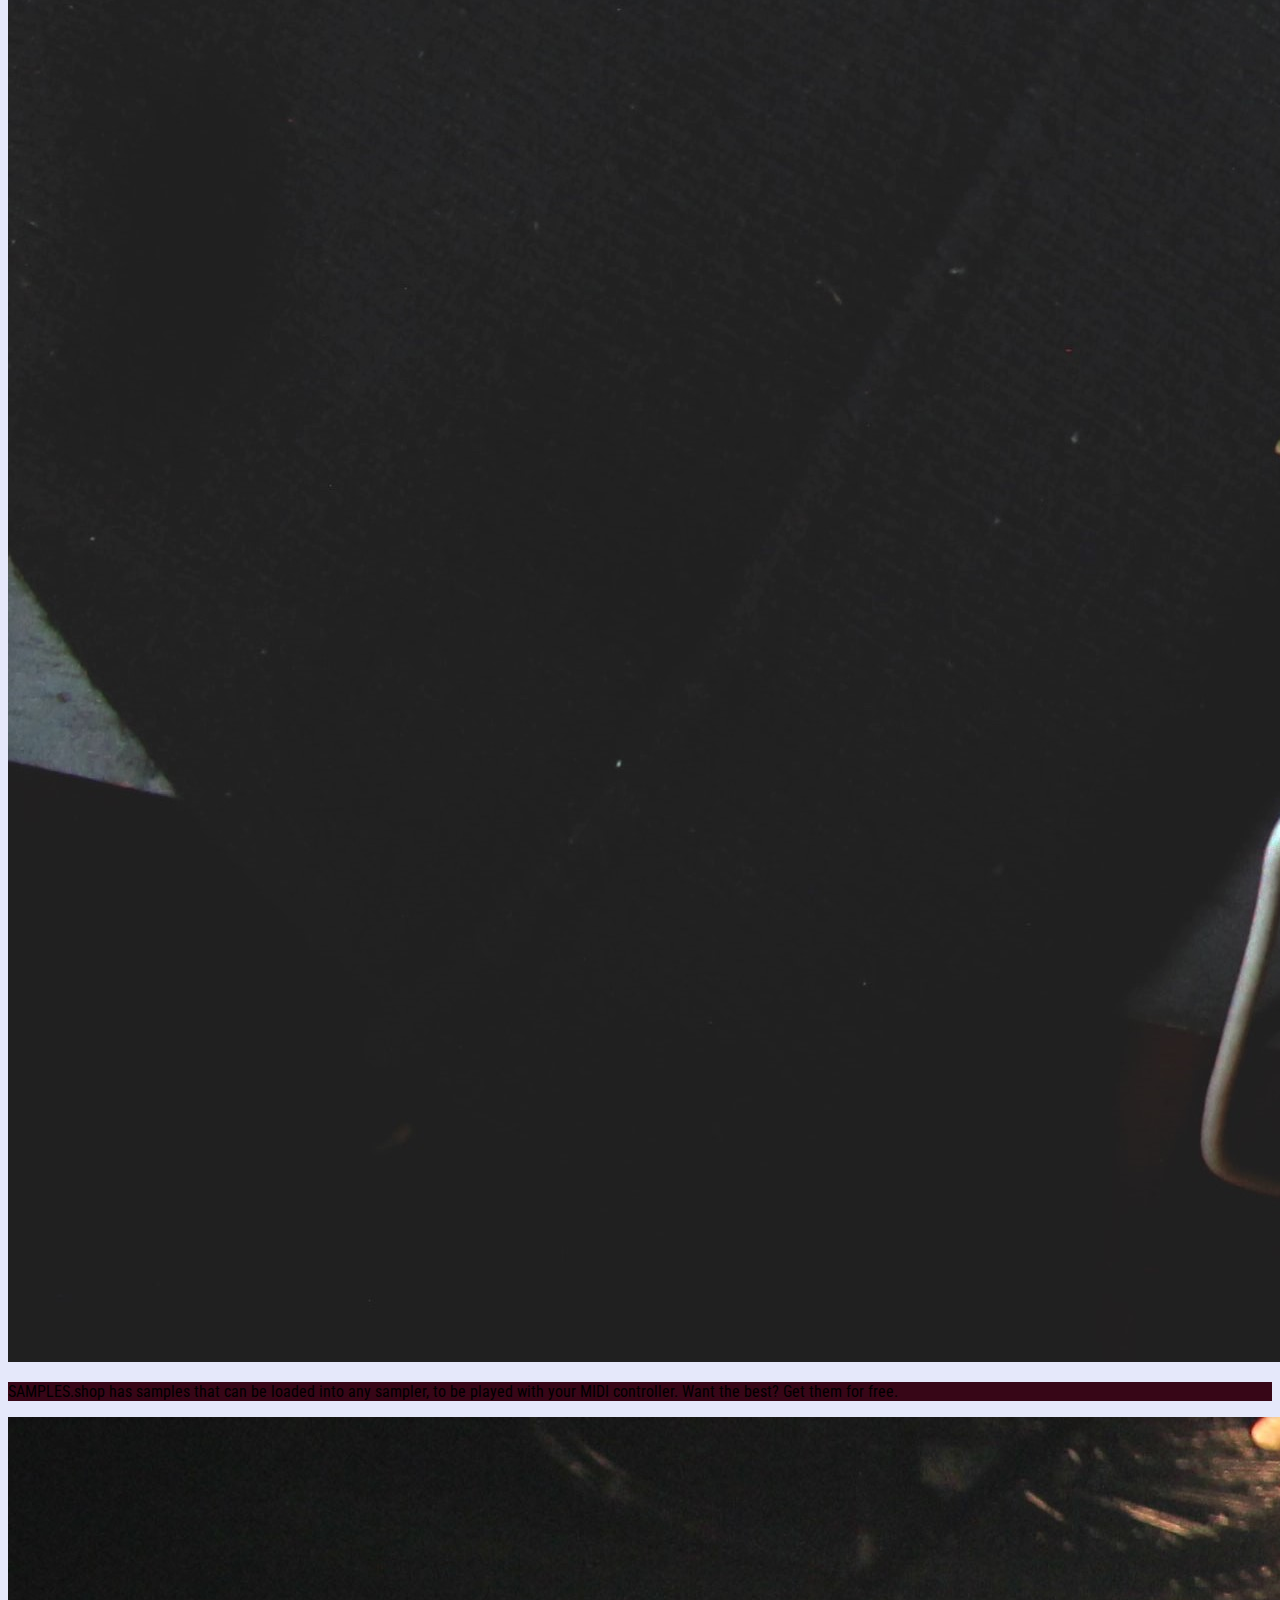
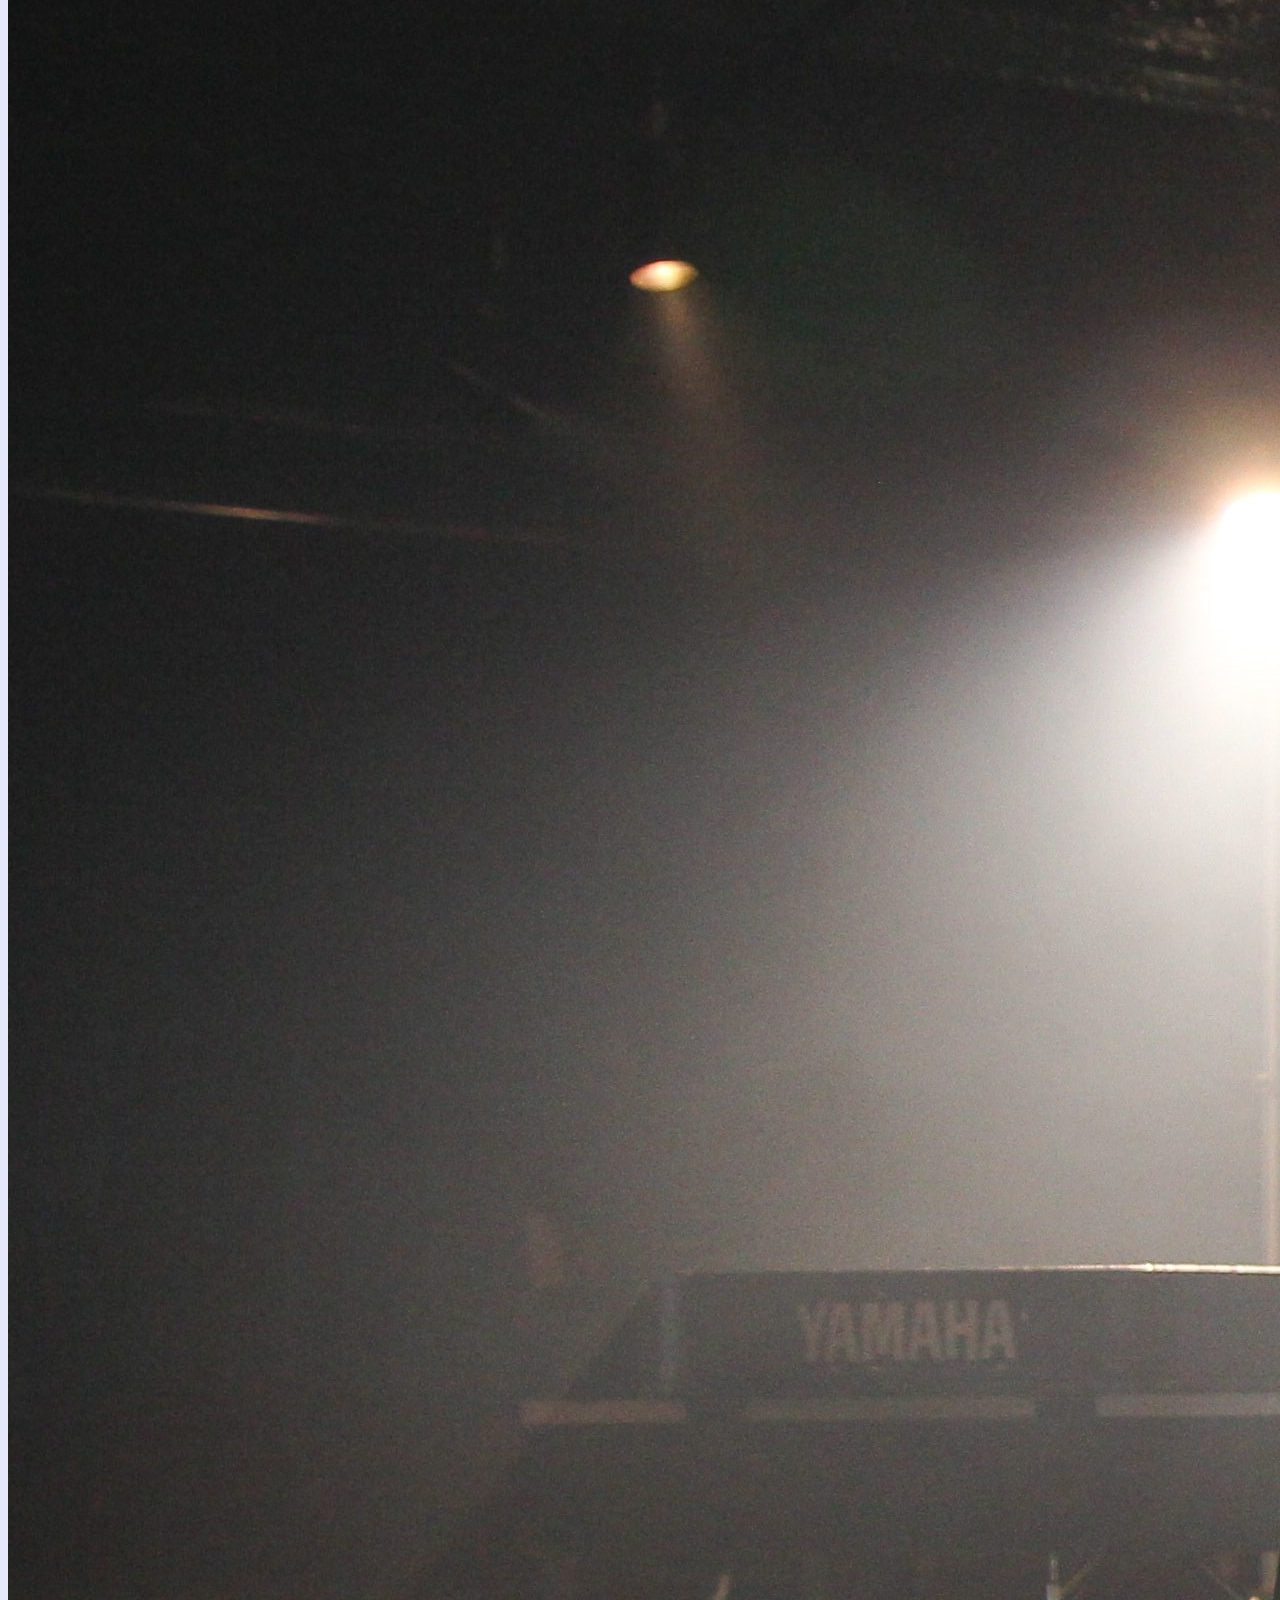
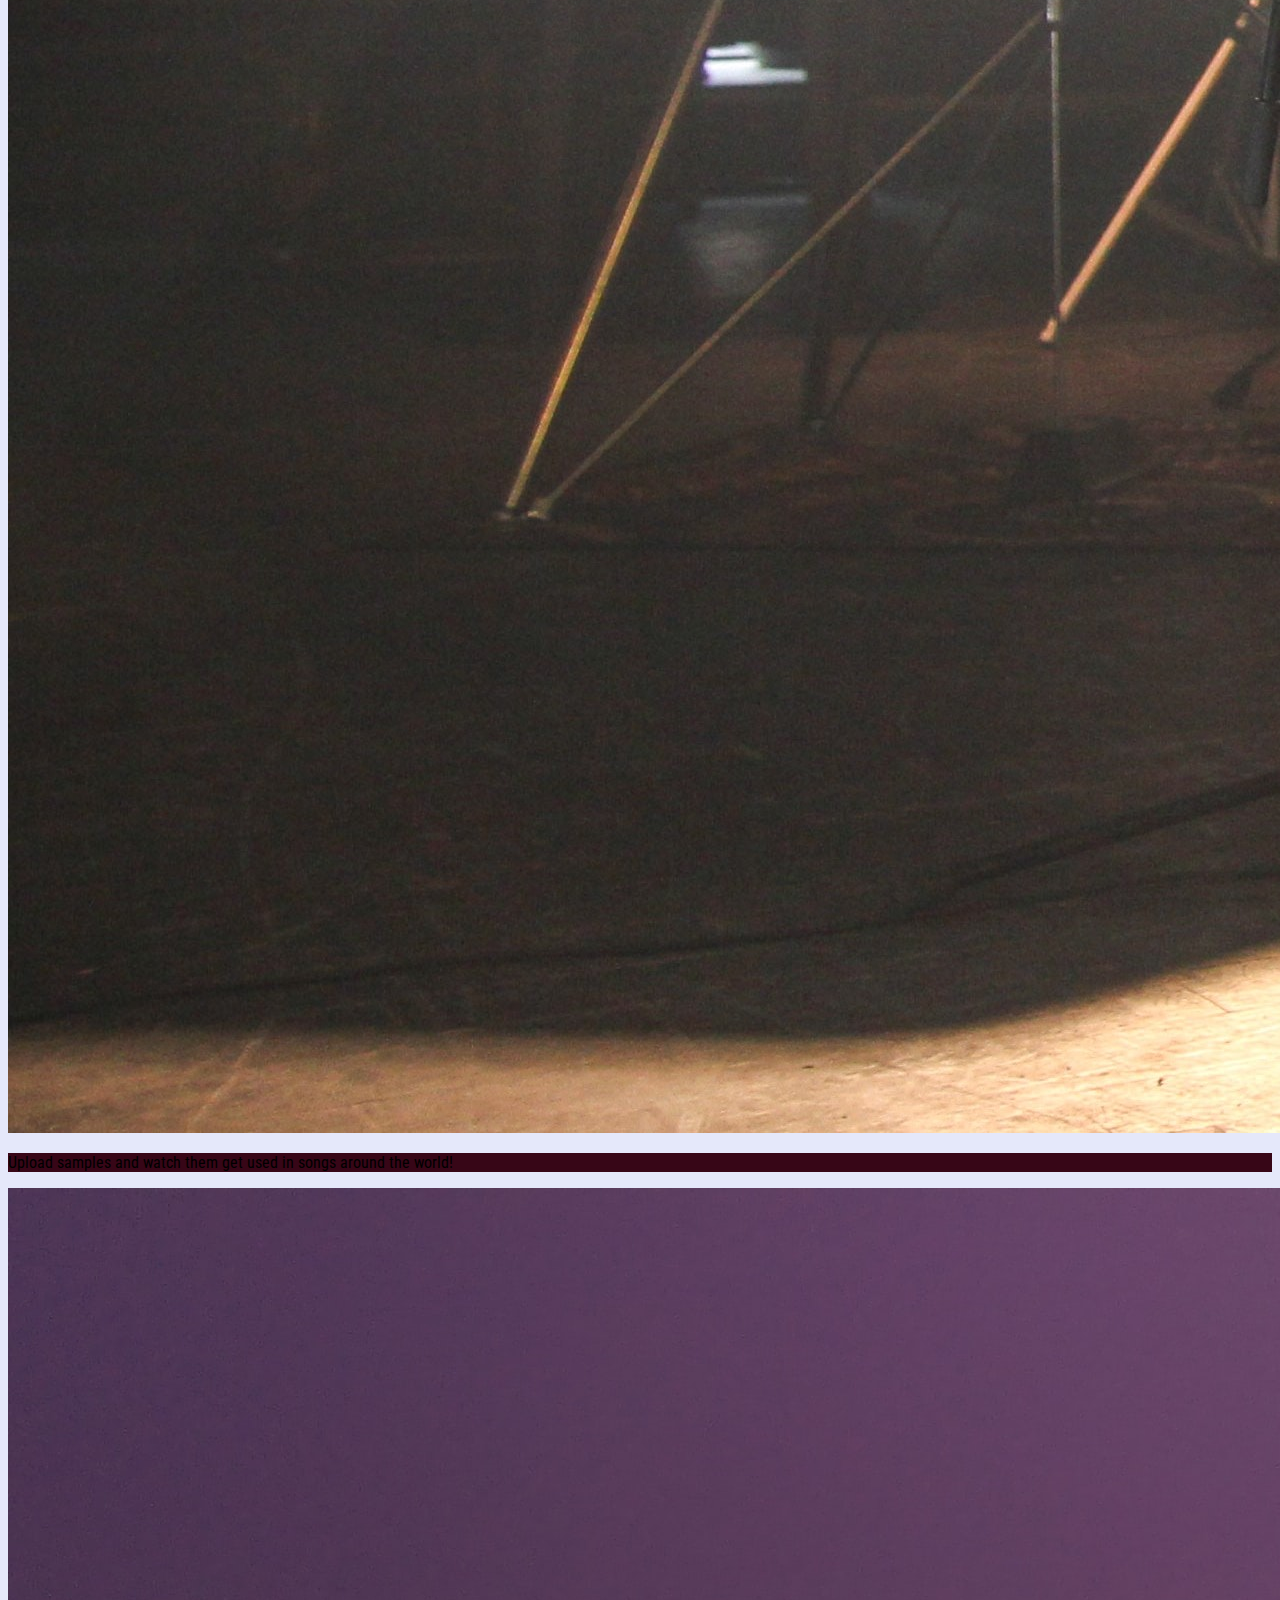
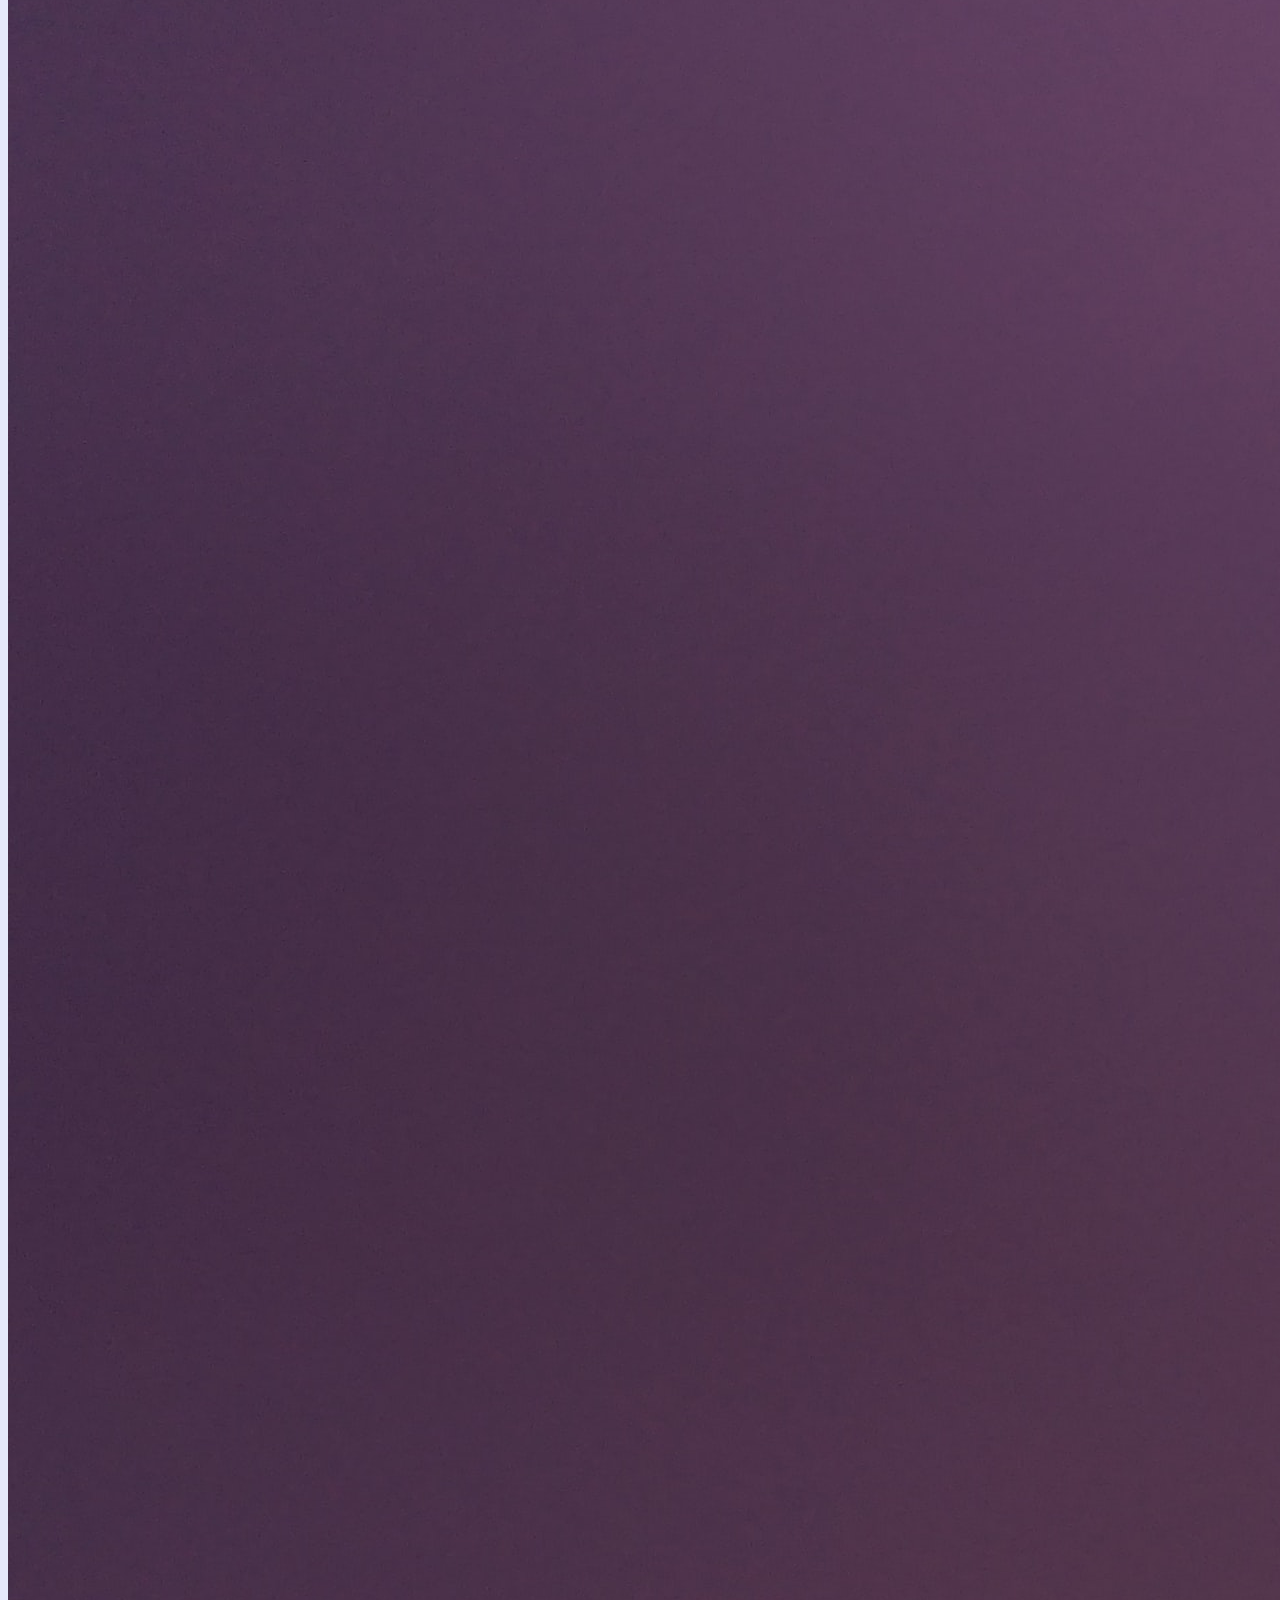
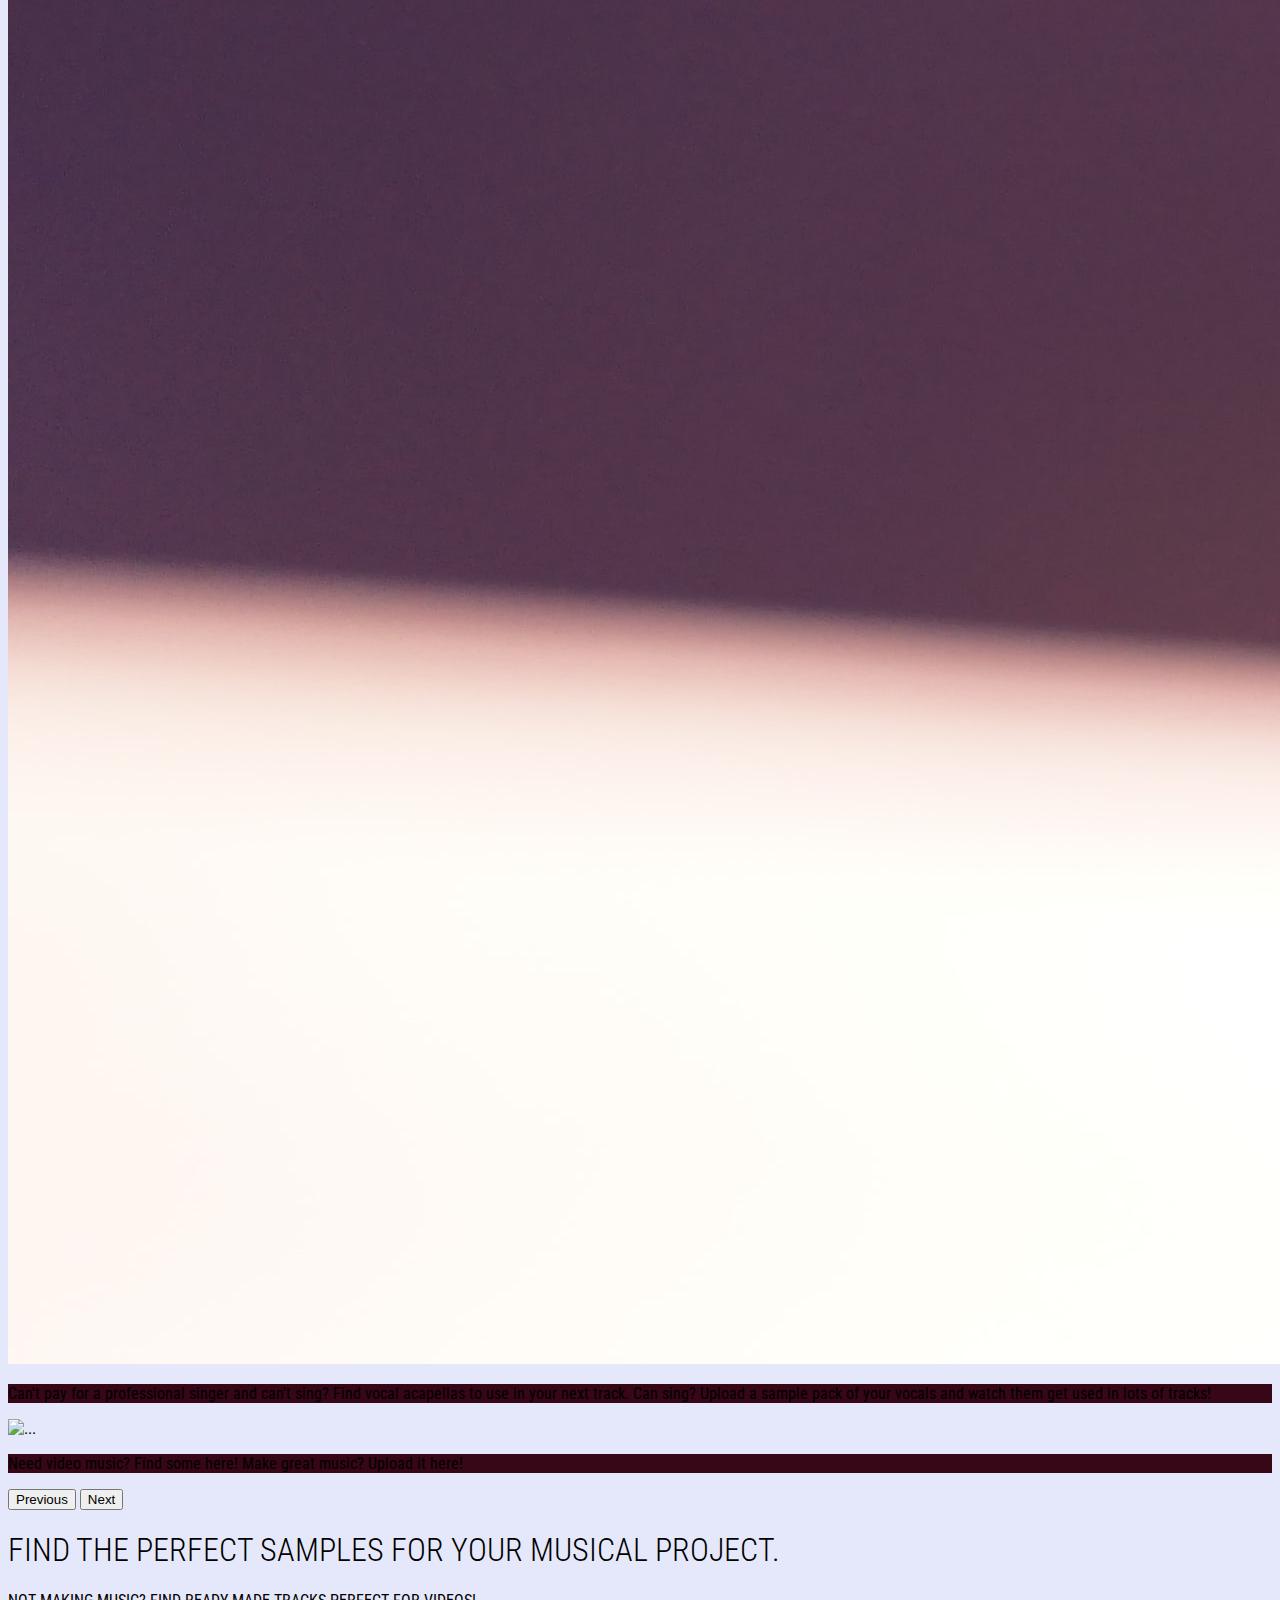
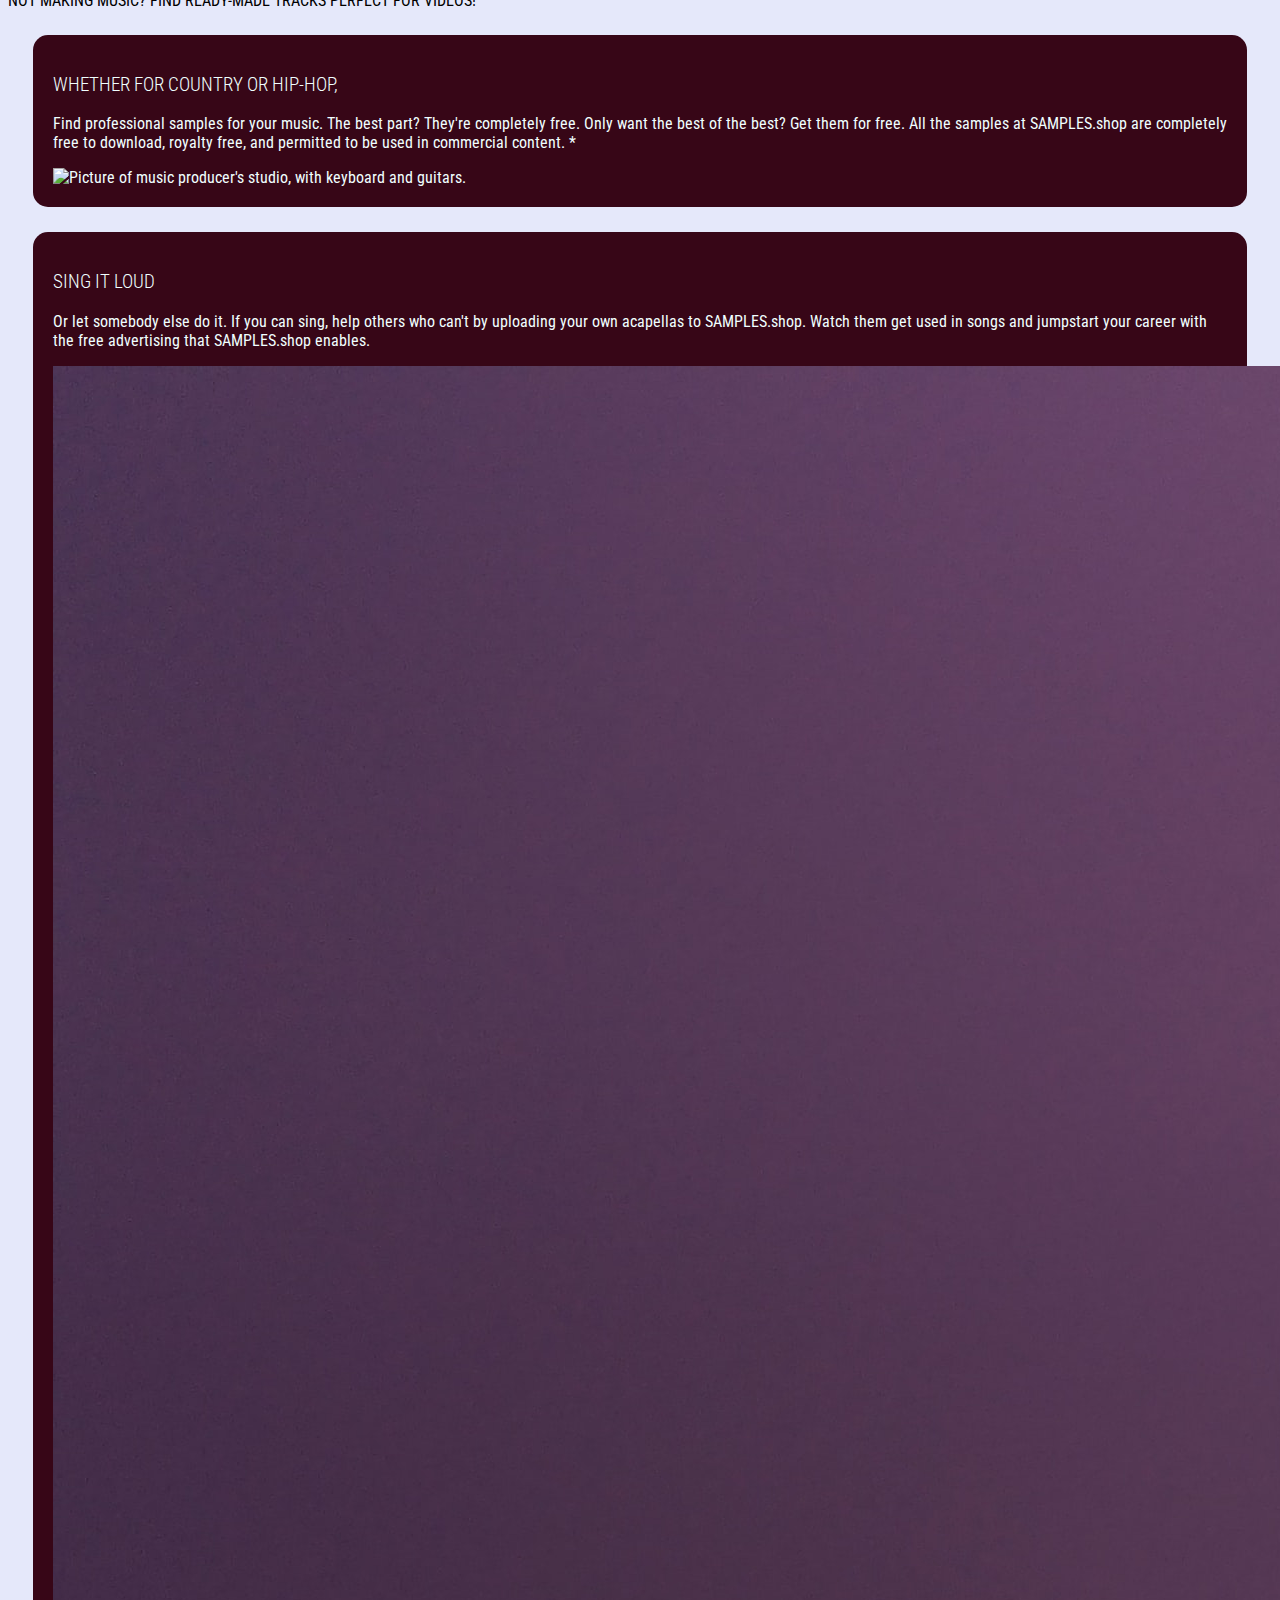
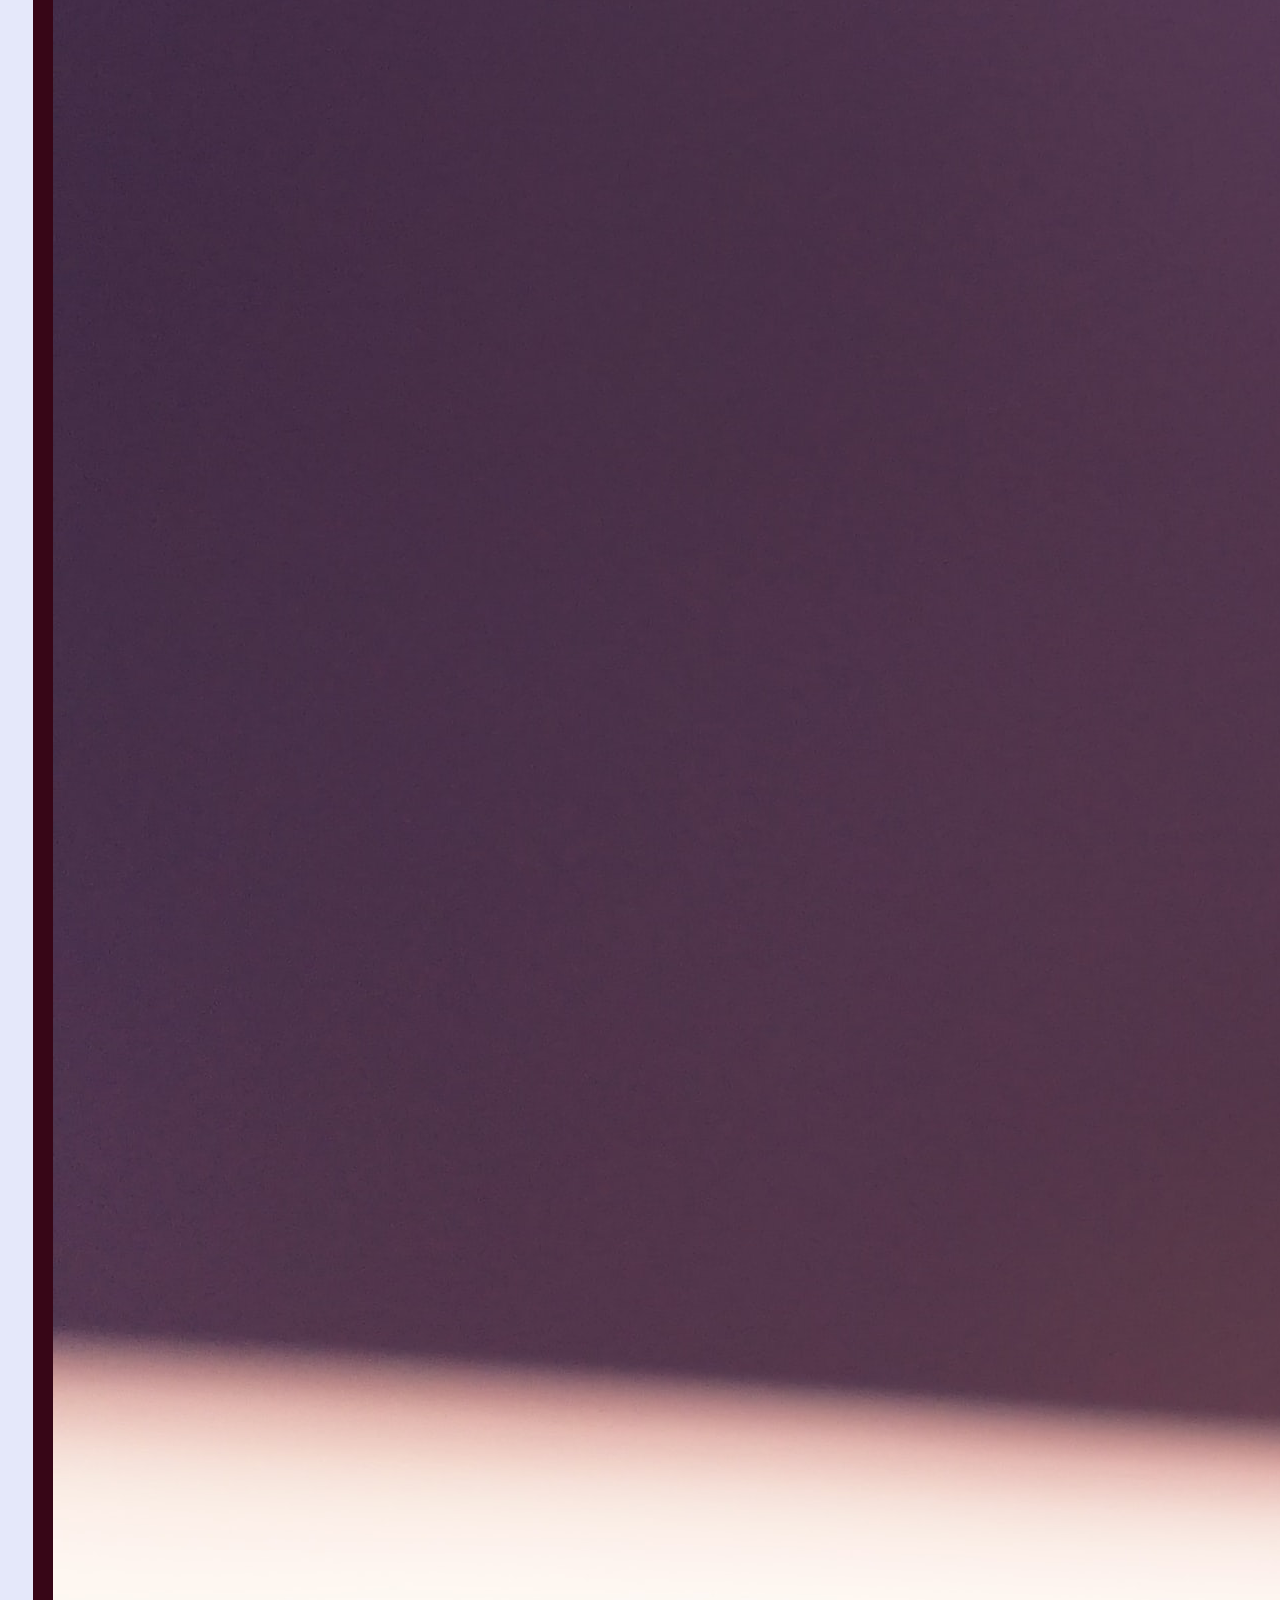
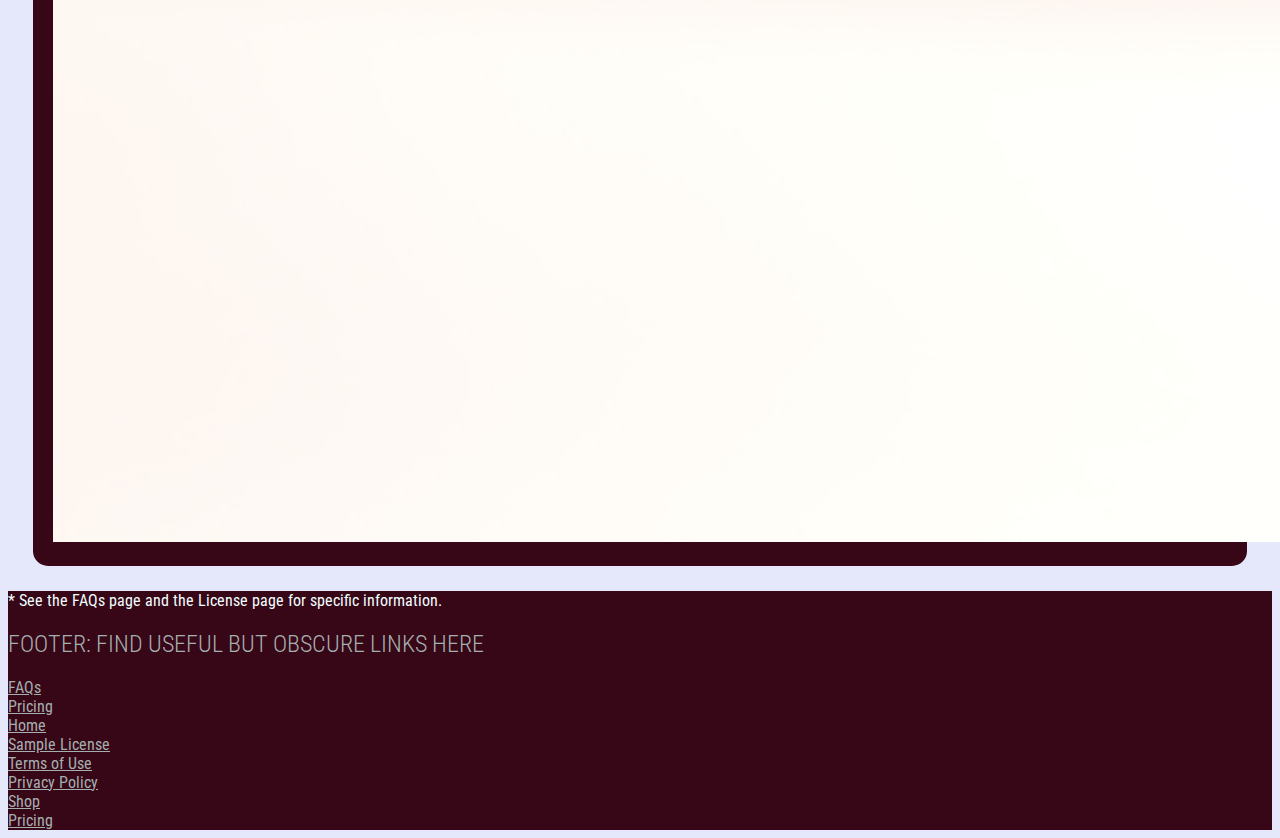
==== commit eecdad1f: "Add footer, create color improvements" ====
--- a/index.html
+++ b/index.html
@@ -116,6 +116,26 @@
                     <img src="Images\HomeScreenCarousel\matt-botsford-OKLqGsCT8qs-unsplash.jpg" alt="Picture of music producer's studio, with keyboard and guitars." class="img-fluid rounded">
                 </div>
             </div>
+
+            <!--Footer-->
+            <footer class="row">
+                <div class="col-12 col-md-6">
+                    <p>* See the FAQs page and the License page for specific information.</p>
+
+                    <h2 class="soft">FOOTER: FIND USEFUL BUT OBSCURE LINKS HERE</h2>
+                    <a href="#" class="soft">FAQs</a><br>
+                    <a href="#" class="soft">Pricing</a><br>
+                    <a href="#" class="soft">Home</a><br>
+                </div>
+
+                <div class="col-12 col-md-6">
+                    <a href="#" class="soft">Sample License</a><br>
+                    <a href="#" class="soft">Terms of Use</a><br>
+                    <a href="#" class="soft">Privacy Policy</a><br>
+                    <a href="#" class="soft">Shop</a><br>
+                    <a href="#" class="soft">Pricing</a><br>
+                </div>
+            </footer>
         </div>
 
       <!--Bootstrap JS-->
--- a/samplesshop.css
+++ b/samplesshop.css
@@ -2,6 +2,15 @@
     font-family: 'Roboto Condensed', sans-serif;
     font-weight: 400;
     background-color: #e5e8fa
+}
+
+h1,h2,h3,h4 {
+    font-weight: 300;
+}
+
+footer {
+    background-color: #370617;
+    color: azure;
 }
 
 .container-fluid {
@@ -9,12 +18,12 @@
 }
 
 .bg-dark {
-    background-color: #03071E;
+    background-color: #370617;
     color: azure;
 }
 
 .navbar.bg-dark {
-    background-color: #03071E !important;
+    background-color: #370617 !important;
     padding-left: 12px;
     padding-right: 12px;
 }
@@ -25,11 +34,11 @@
 }
 
 .carousel-caption {
-    background-color: #03071E;
+    background-color: #370617;
 }
 
 .ss-text-box {
-    background-color: #03071E;
+    background-color: #370617;
     color: azure;
     padding: 20px;
     margin: 25px;
@@ -37,13 +46,13 @@
 }
 
 .right-sep {
-    border-right: 3px solid #370617;
+    border-right: 3px solid #03071E;
 }
 
 .bottom-sep {
-    border-bottom: 3px solid #370617;
+    border-bottom: 3px solid #03071E;
 }
 
-h1,h2,h3,h4 {
-    font-weight: 300;
+.soft {
+    color: rgb(164, 175, 175);
 }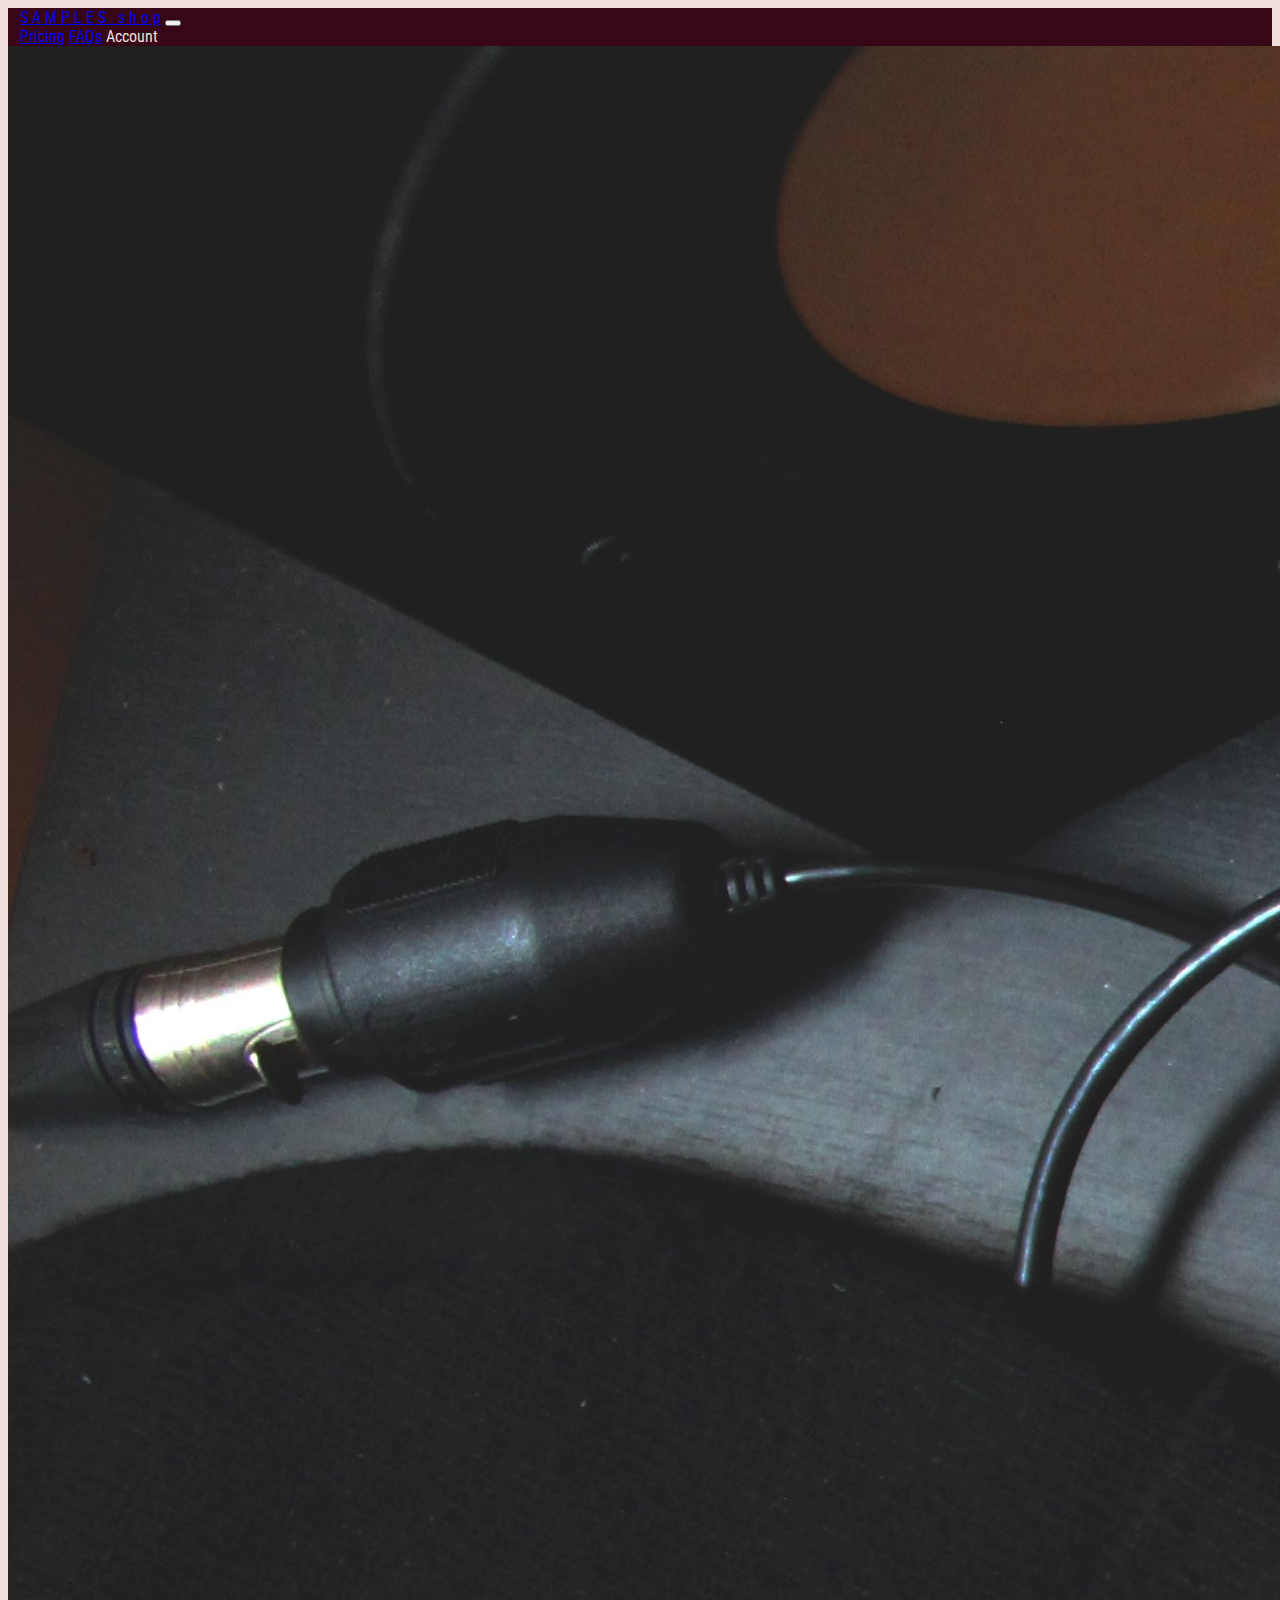
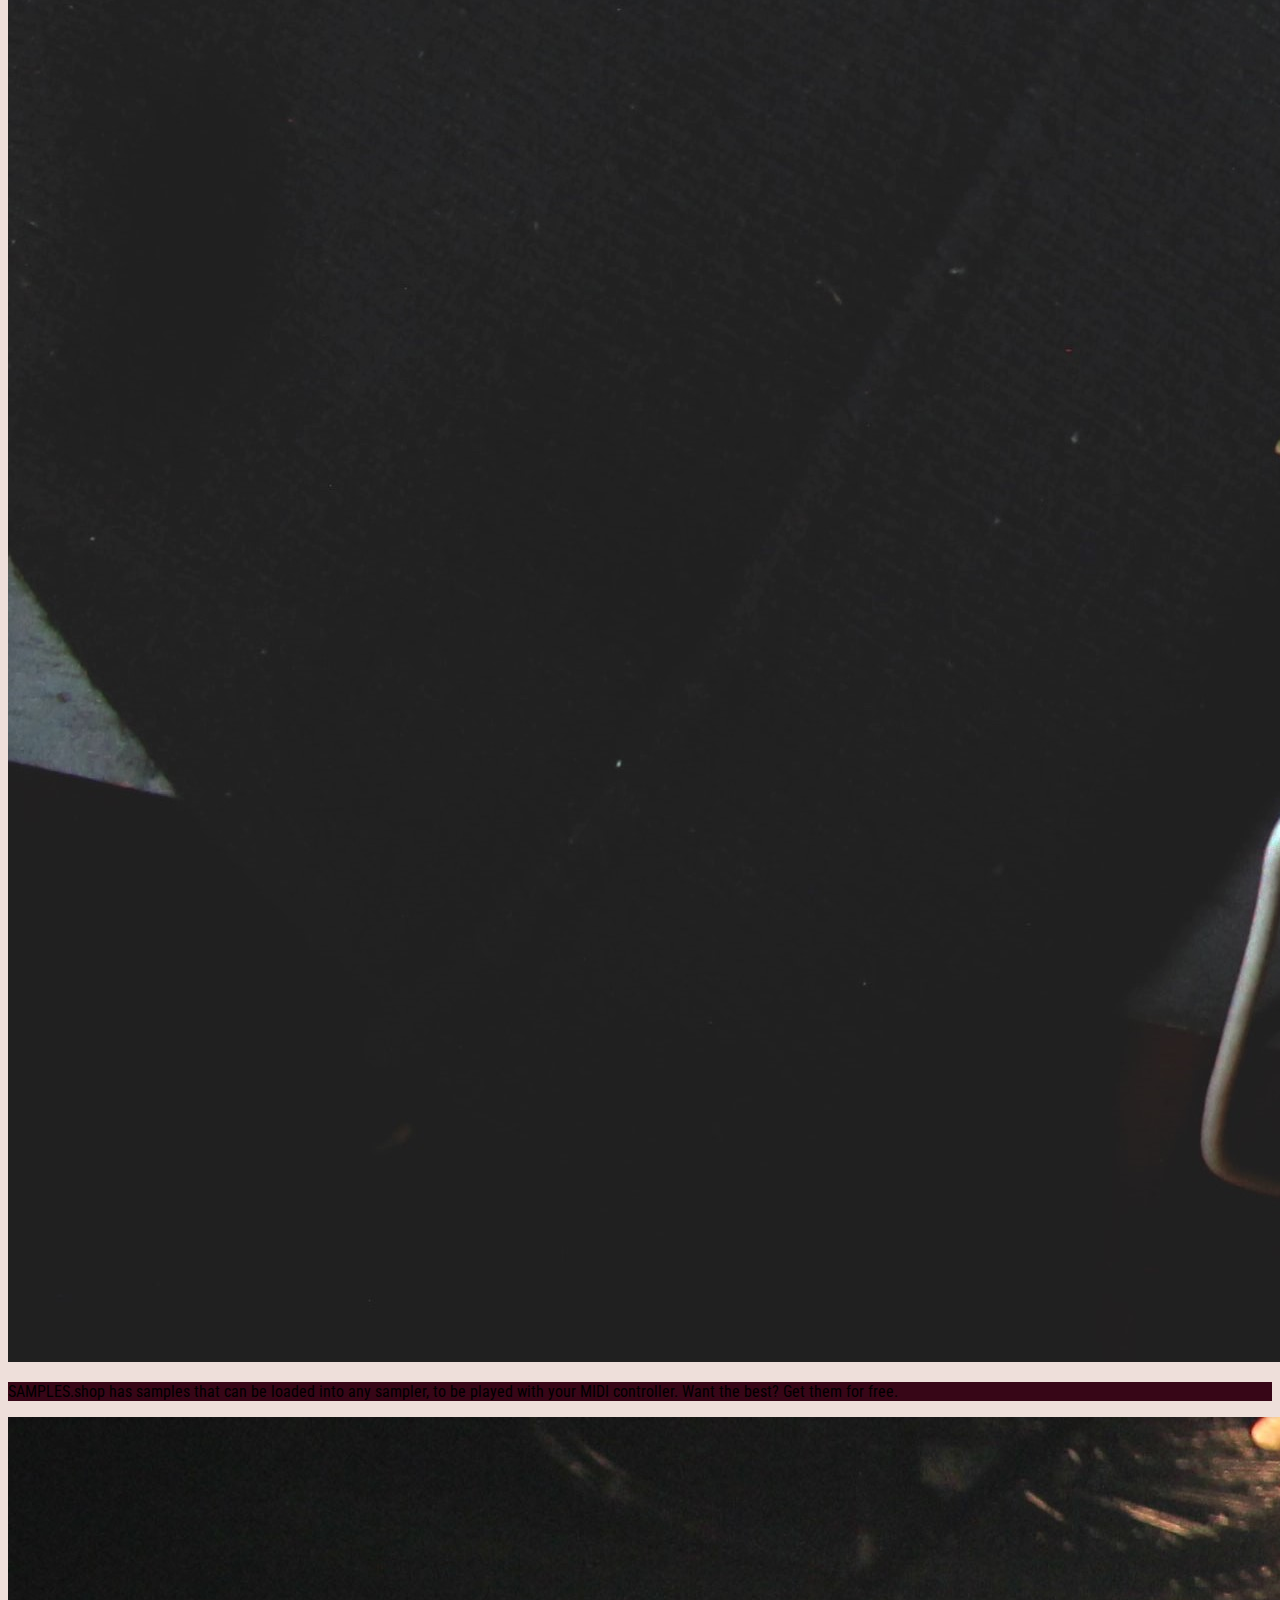
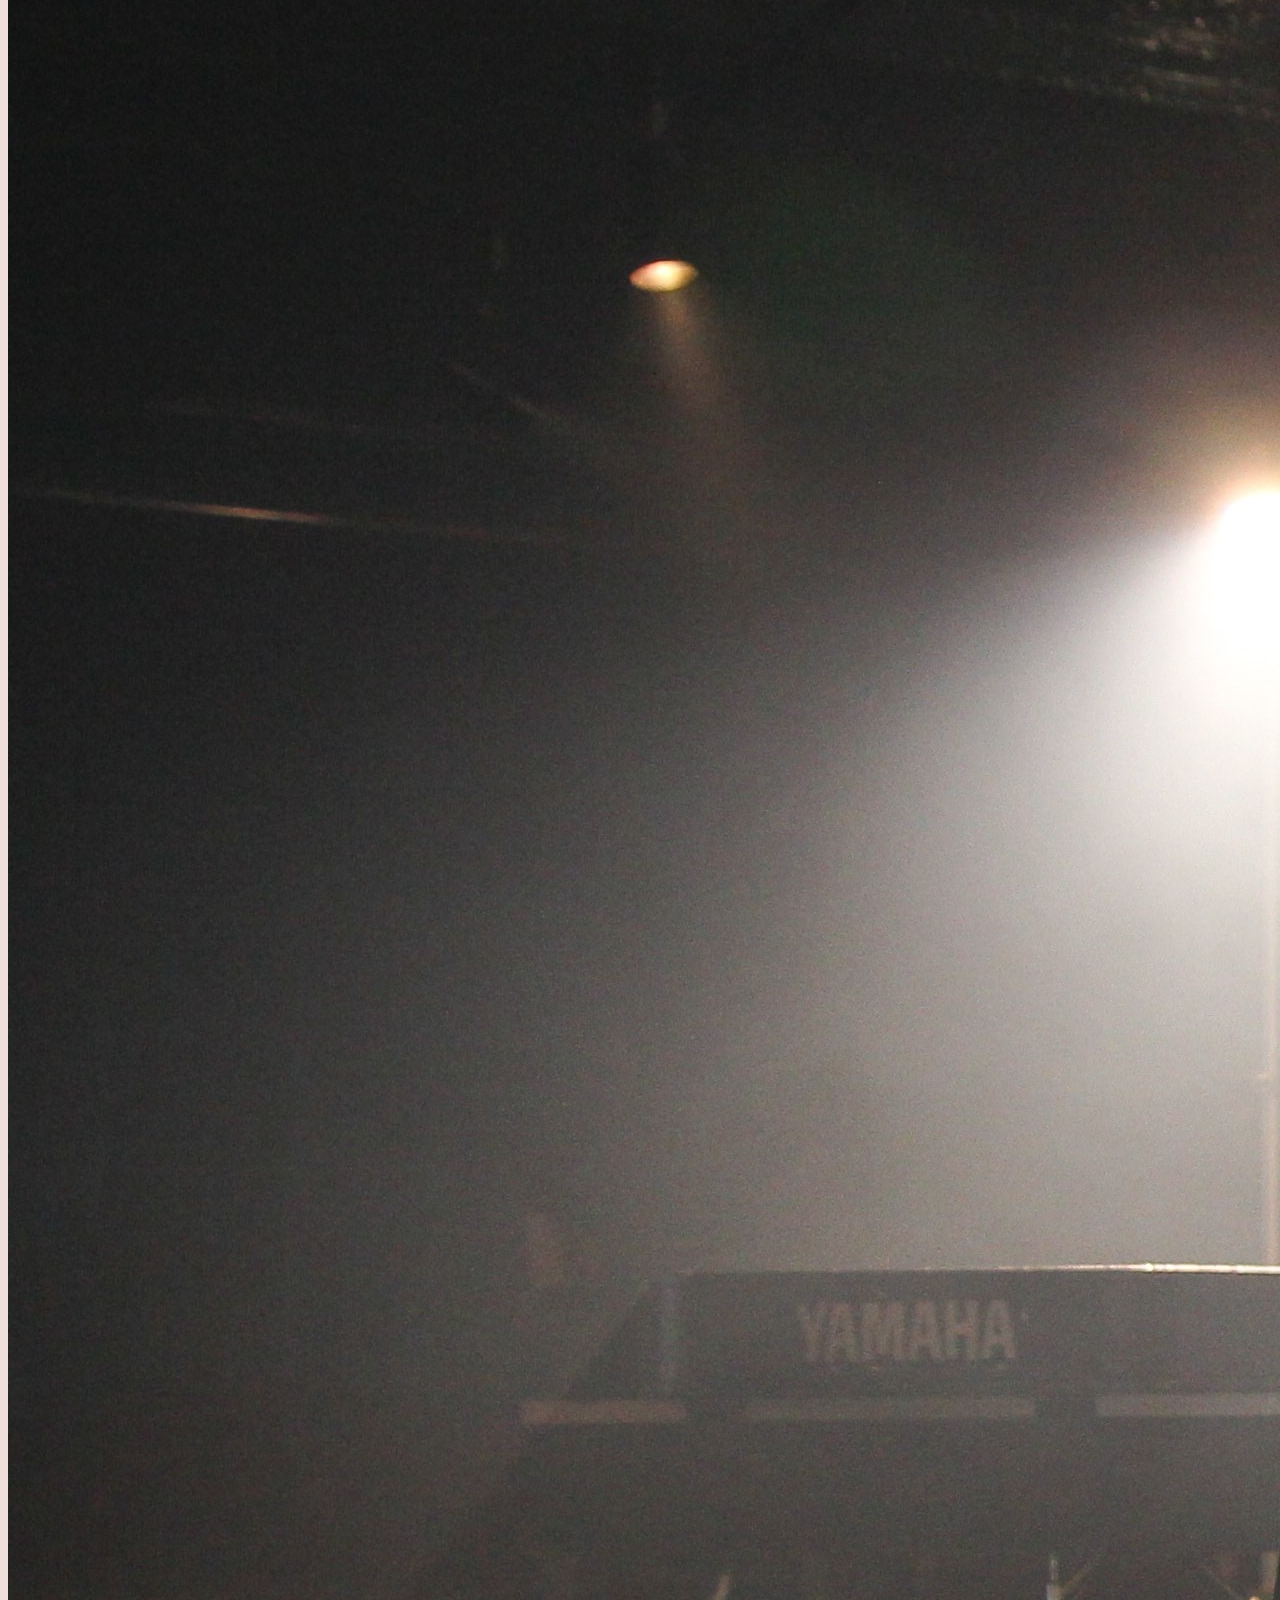
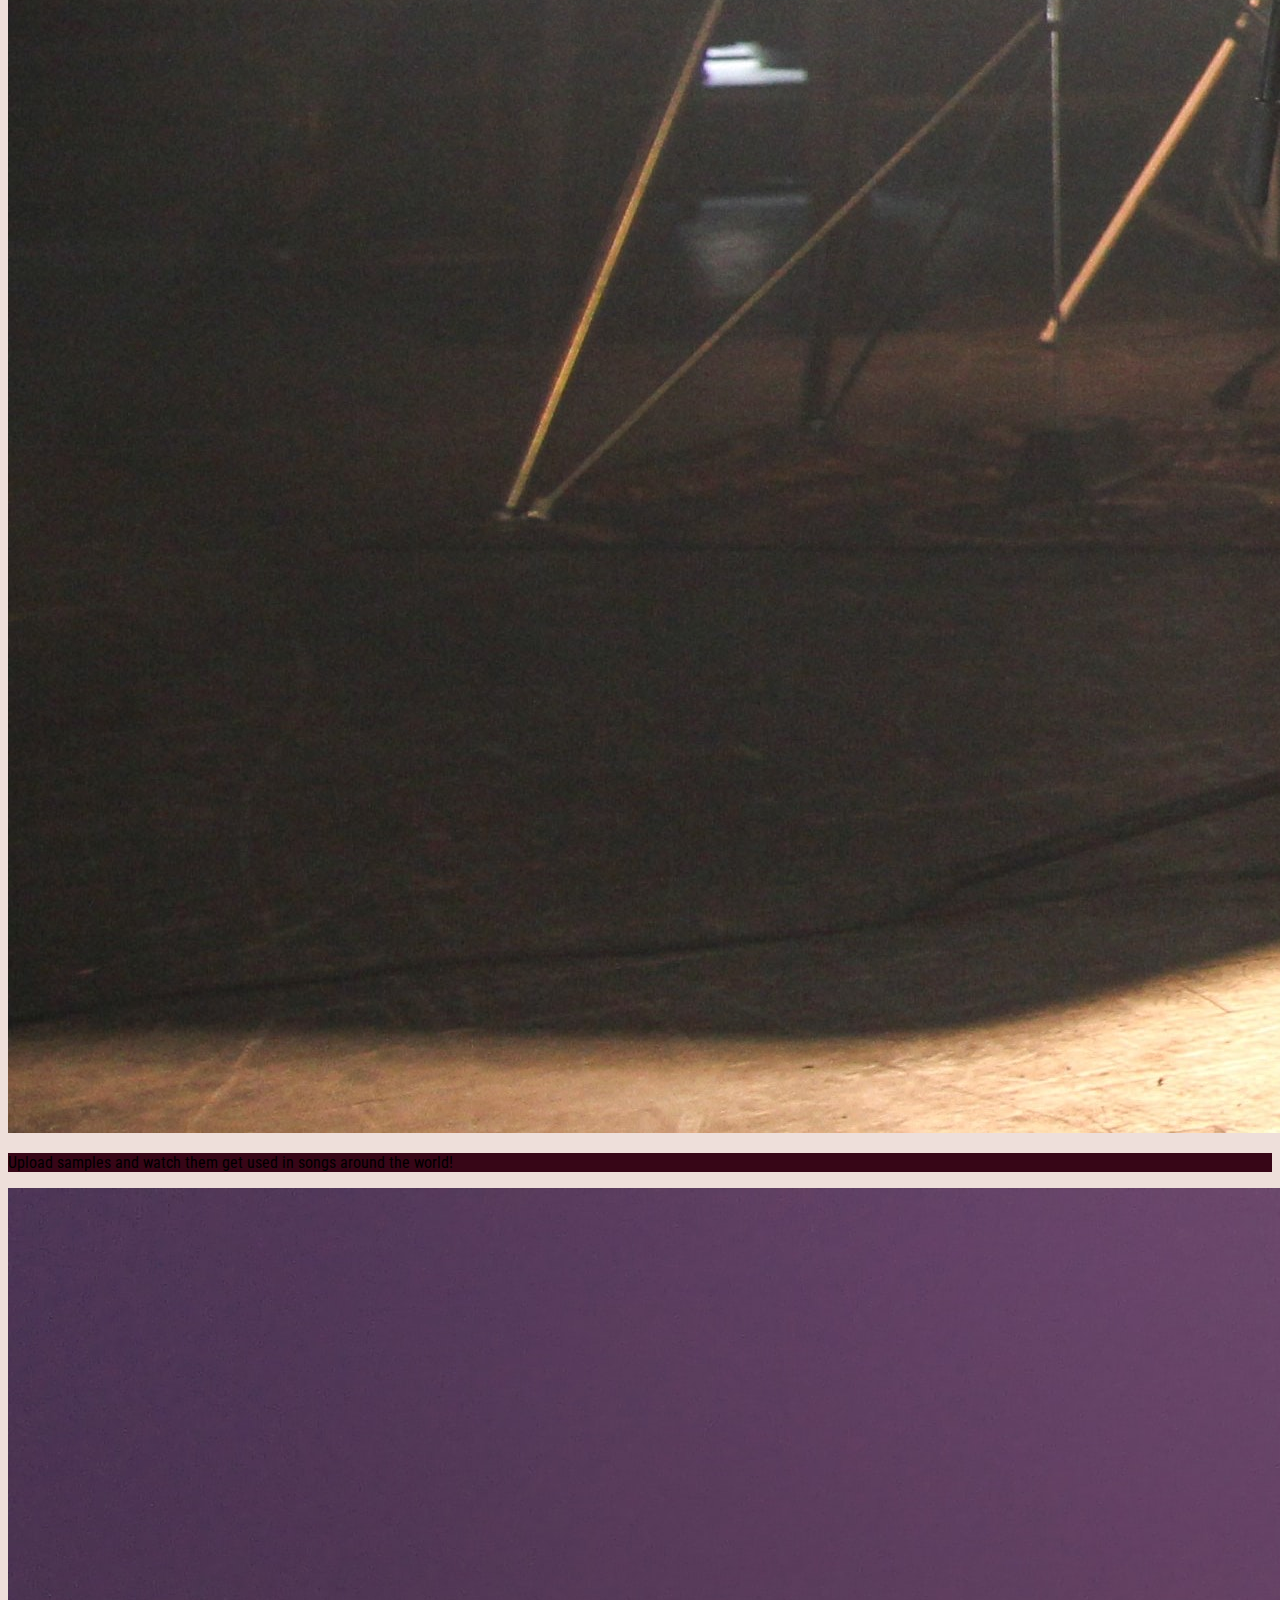
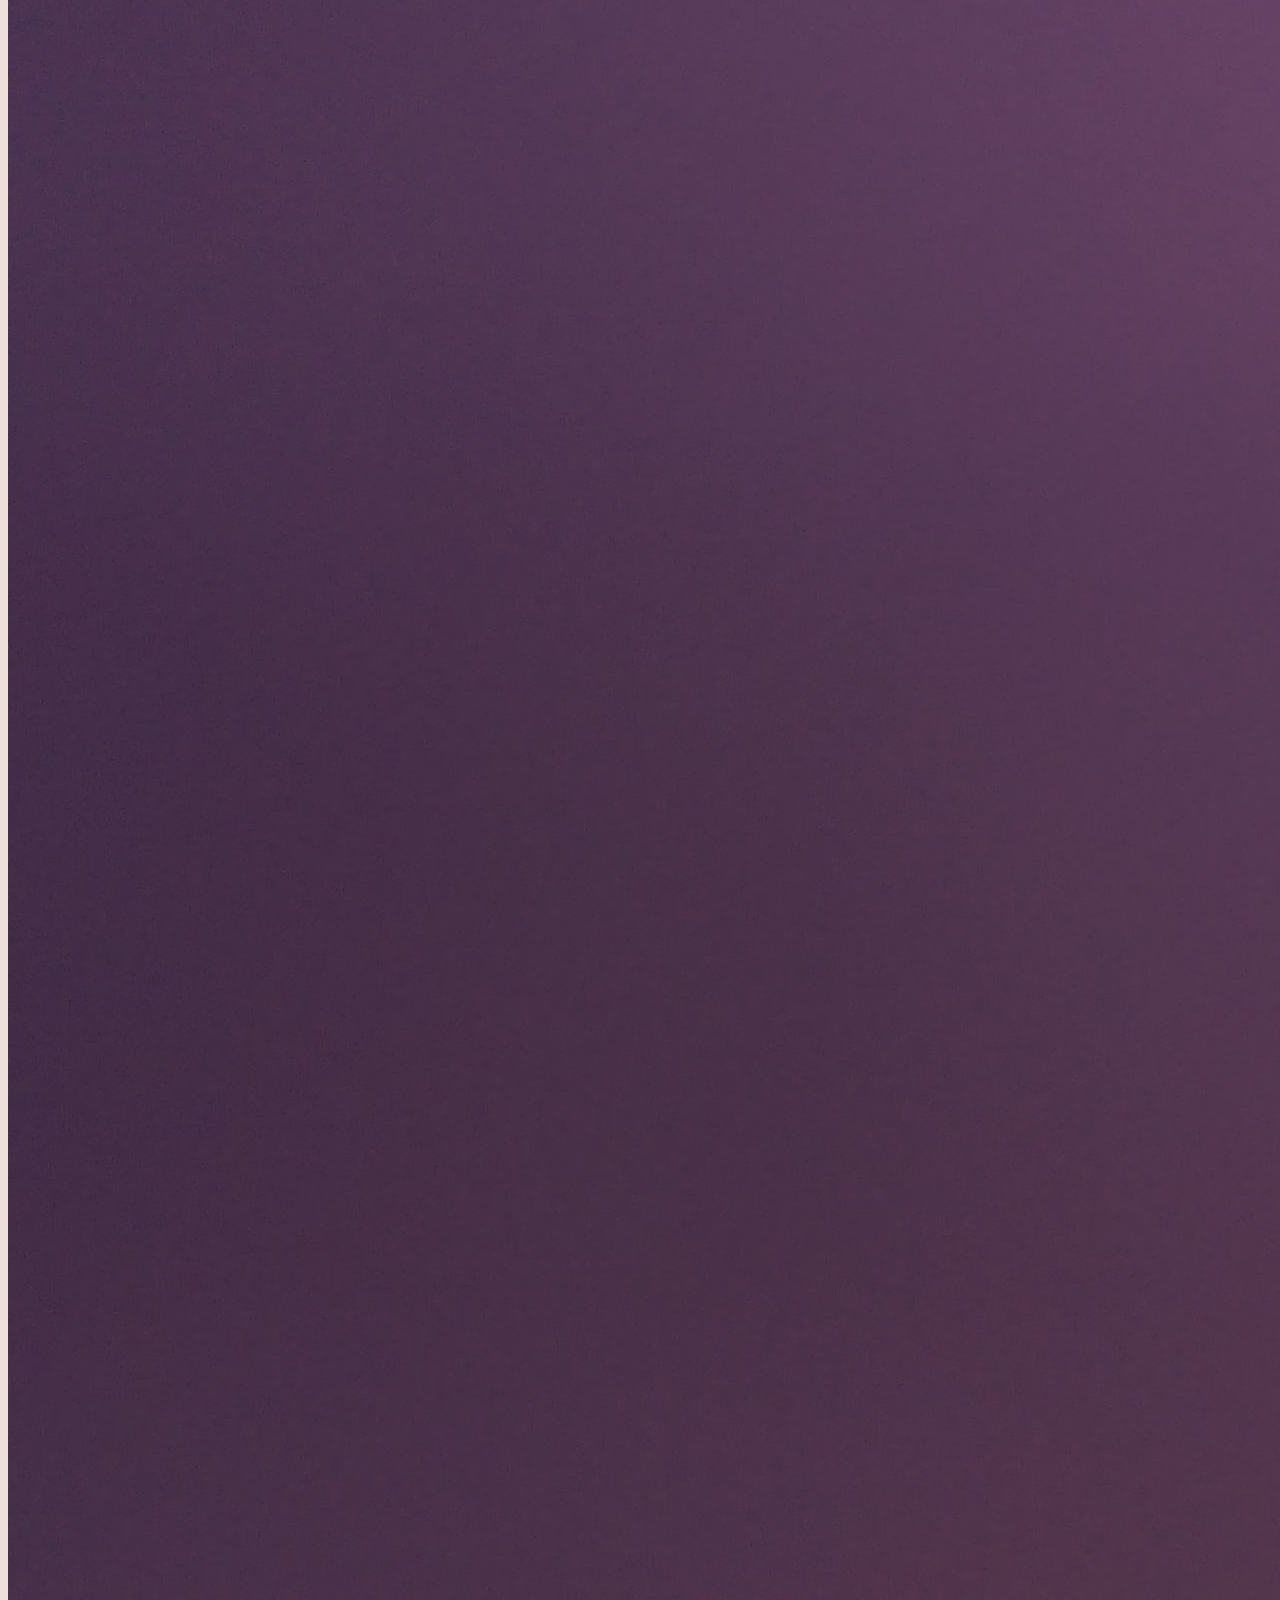
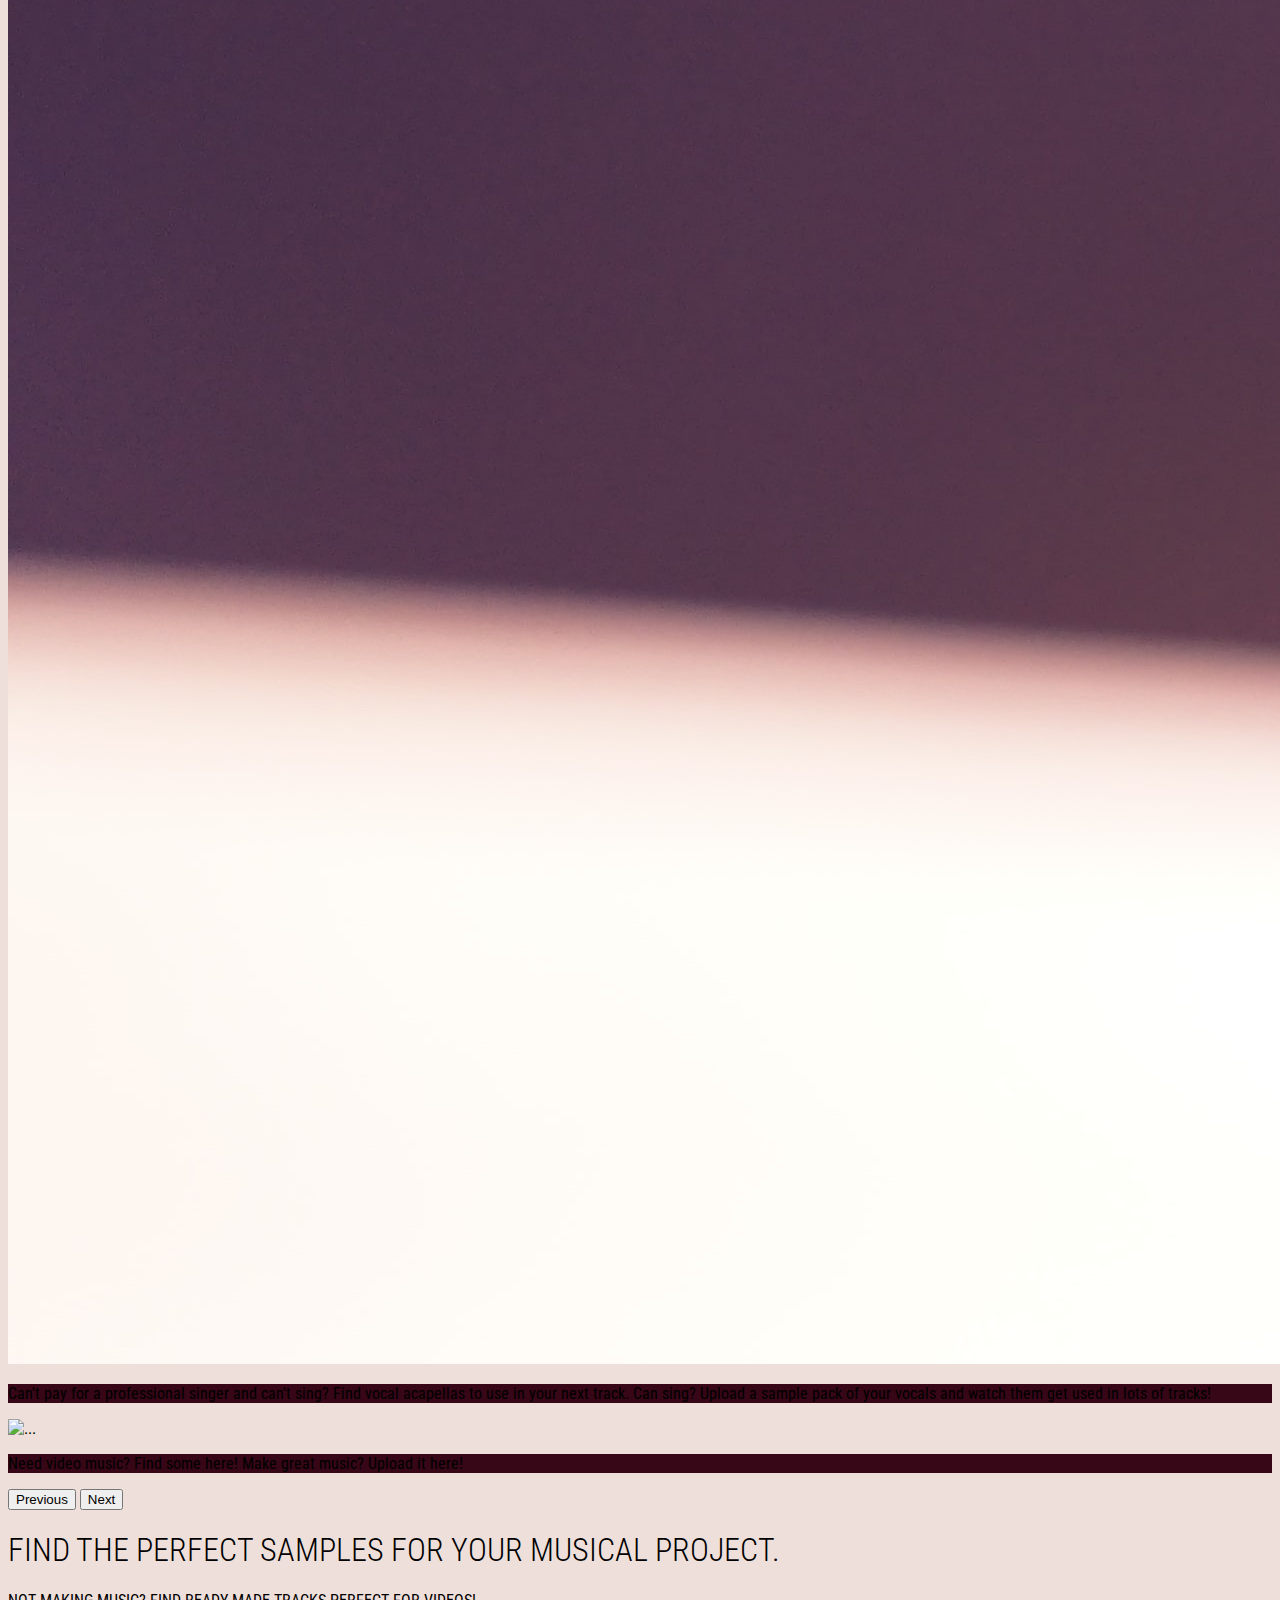
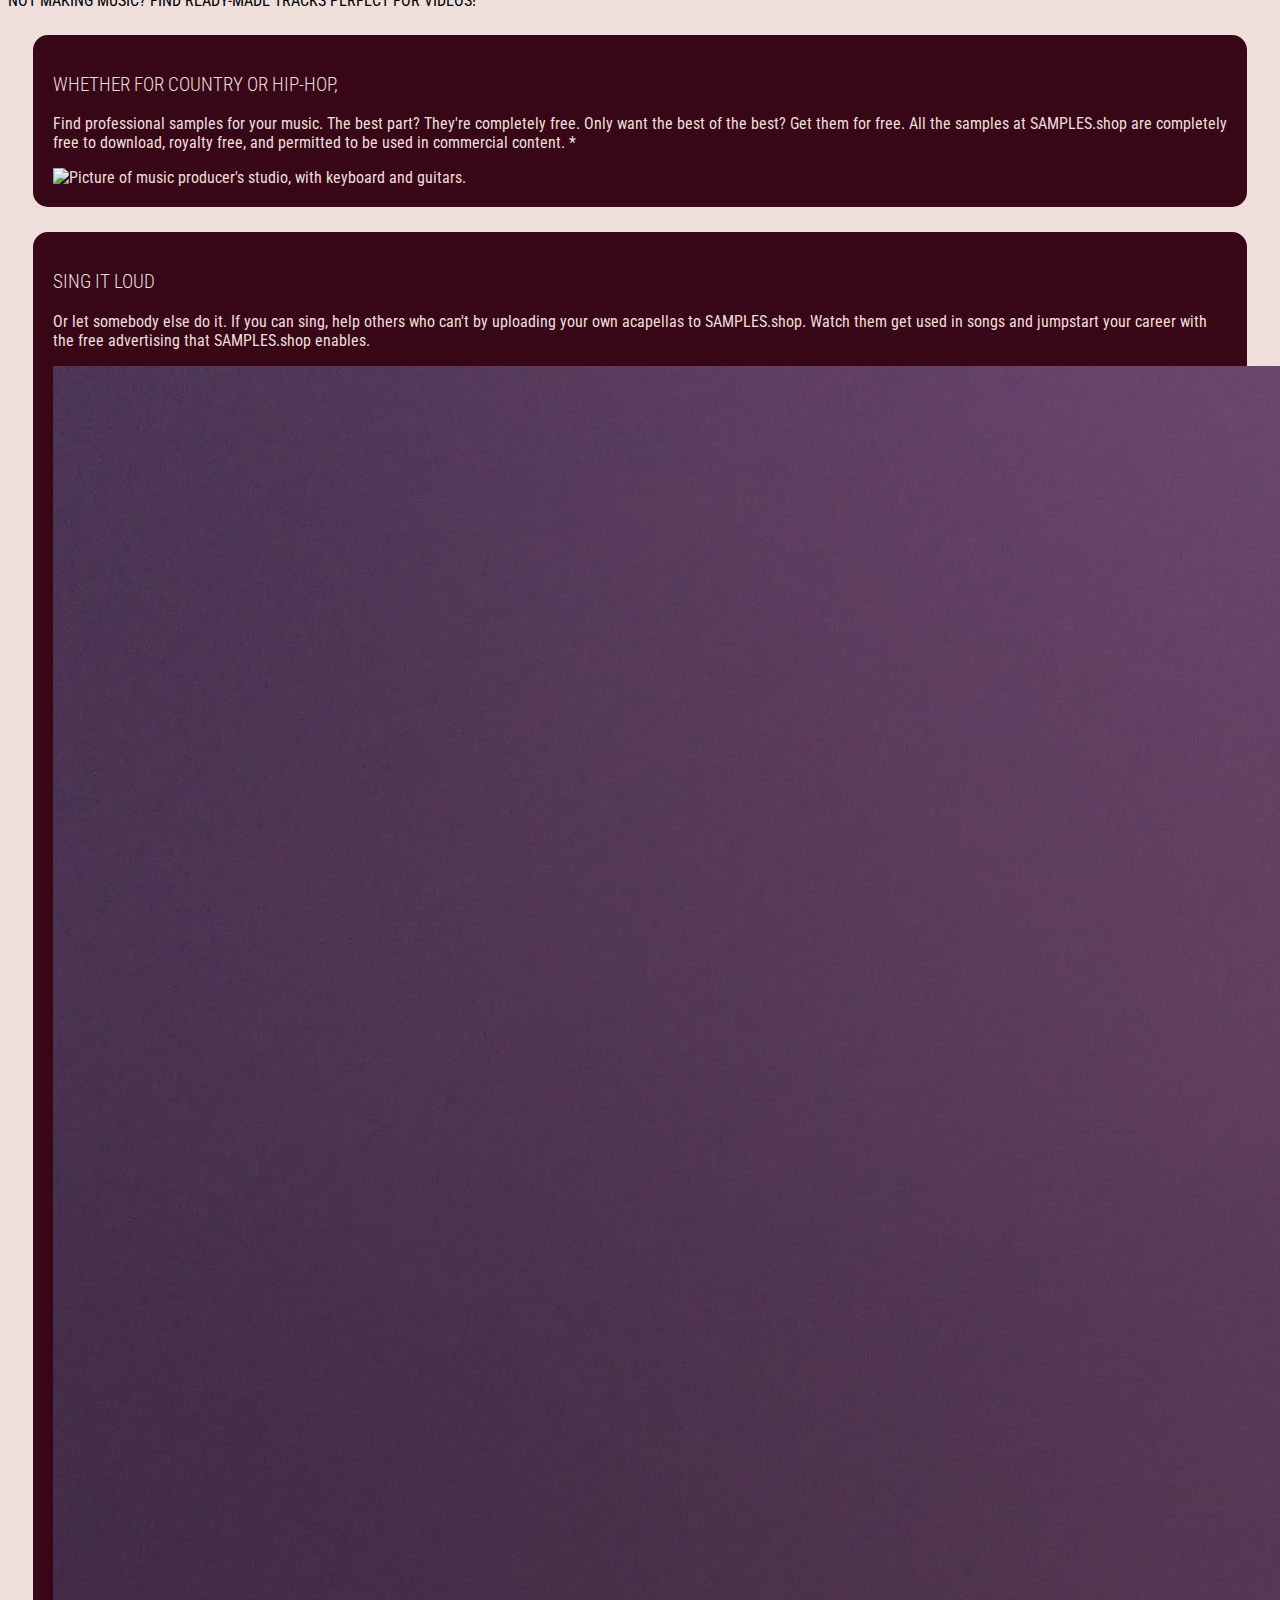
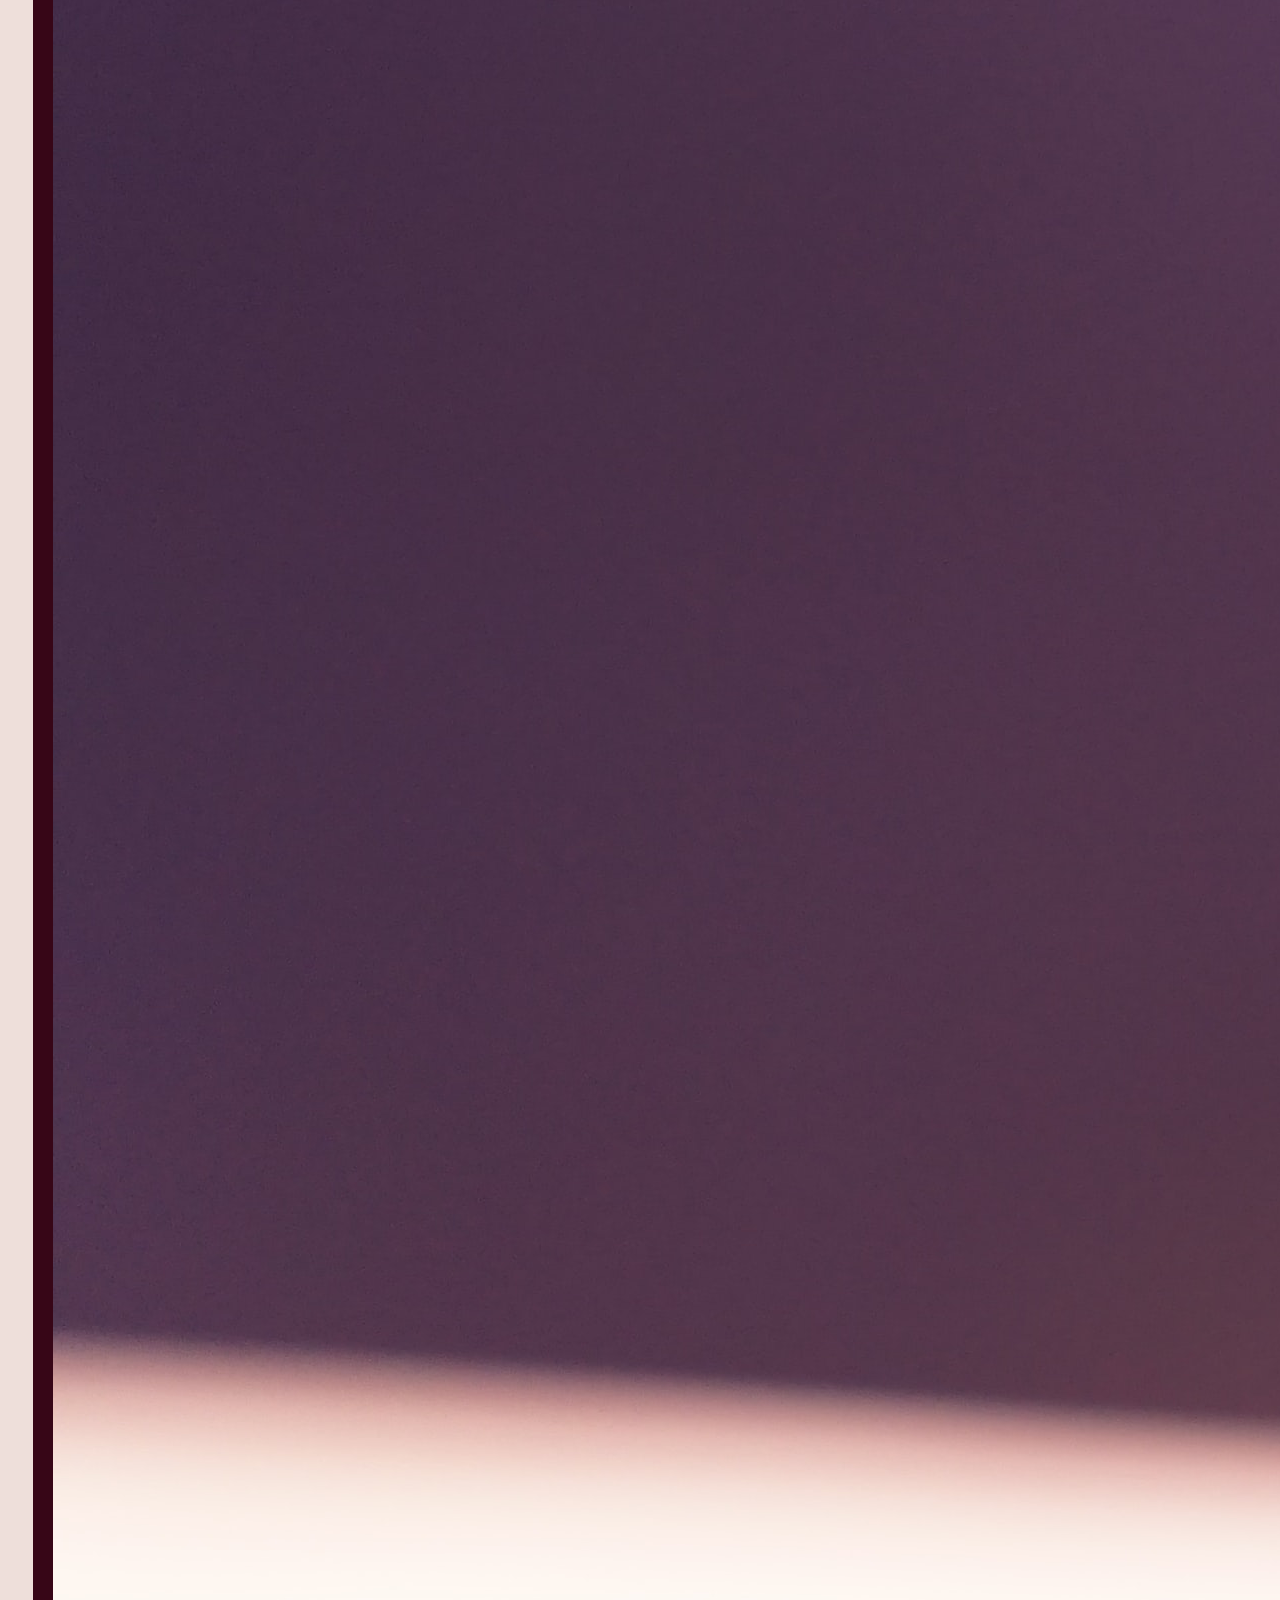
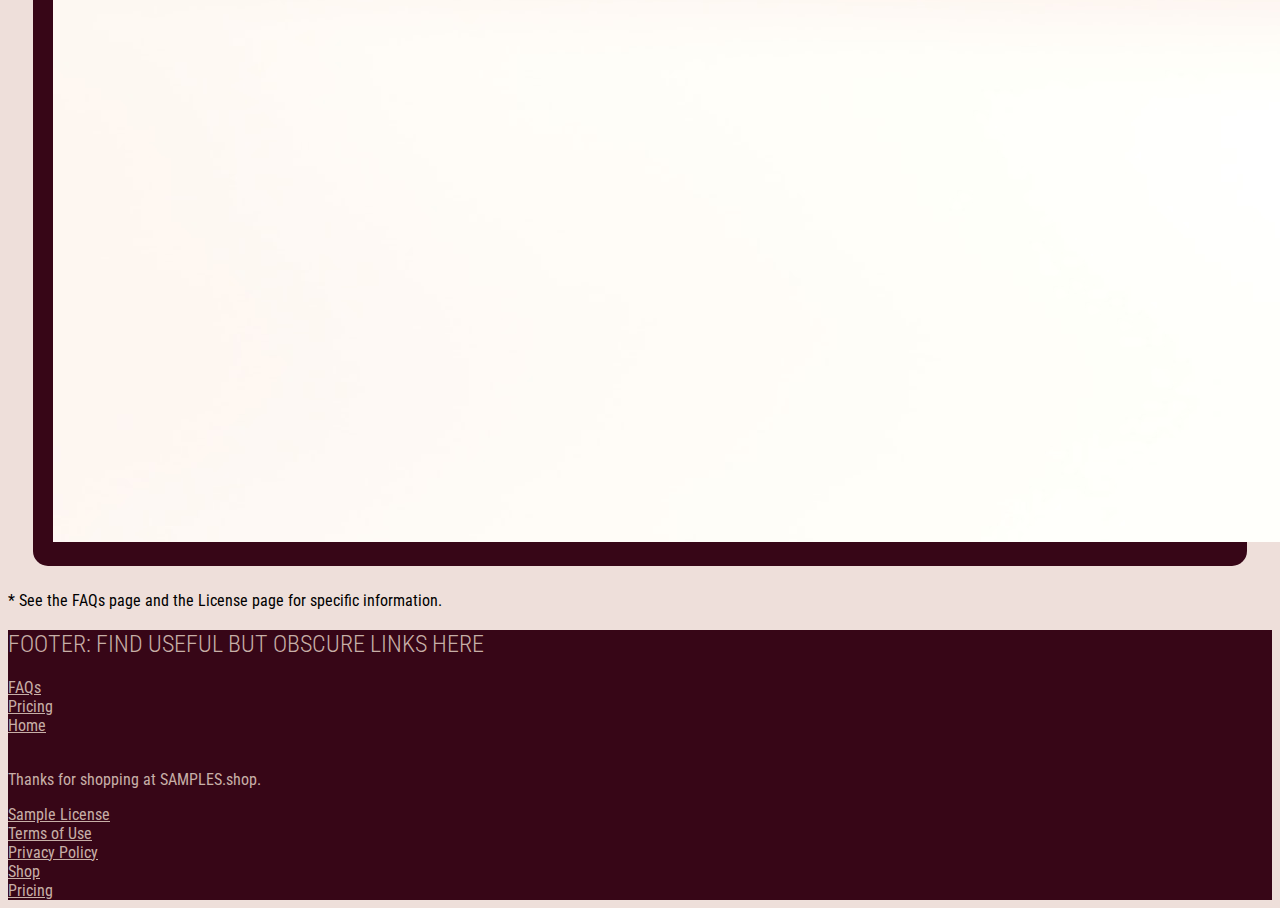
==== commit 166f1e6f: "More footer and color improvements" ====
--- a/index.html
+++ b/index.html
@@ -117,15 +117,25 @@
                 </div>
             </div>
 
+            <div class="row">
+                <div class="col text-center">
+                    <p>* See the FAQs page and the License page for specific information.</p>
+                </div>
+            </div>
+
             <!--Footer-->
             <footer class="row">
                 <div class="col-12 col-md-6">
-                    <p>* See the FAQs page and the License page for specific information.</p>
-
                     <h2 class="soft">FOOTER: FIND USEFUL BUT OBSCURE LINKS HERE</h2>
                     <a href="#" class="soft">FAQs</a><br>
                     <a href="#" class="soft">Pricing</a><br>
                     <a href="#" class="soft">Home</a><br>
+
+                    <br>
+
+                    <p class="soft">
+                        Thanks for shopping at SAMPLES.shop.
+                    </p>
                 </div>
 
                 <div class="col-12 col-md-6">
--- a/samplesshop.css
+++ b/samplesshop.css
@@ -1,7 +1,7 @@
 body {
     font-family: 'Roboto Condensed', sans-serif;
     font-weight: 400;
-    background-color: #e5e8fa
+    background-color: #eedfda;
 }
 
 h1,h2,h3,h4 {
@@ -10,7 +10,7 @@
 
 footer {
     background-color: #370617;
-    color: azure;
+    color: #eedfda;
 }
 
 .container-fluid {
@@ -19,7 +19,7 @@
 
 .bg-dark {
     background-color: #370617;
-    color: azure;
+    color: #eedfda;
 }
 
 .navbar.bg-dark {
@@ -30,7 +30,7 @@
 
 .red-dark {
     background-color: #370617;
-    color: azure;
+    color: #eedfda;
 }
 
 .carousel-caption {
@@ -39,20 +39,20 @@
 
 .ss-text-box {
     background-color: #370617;
-    color: azure;
+    color: #eedfda;
     padding: 20px;
     margin: 25px;
     border-radius: 15px;
 }
 
 .right-sep {
-    border-right: 3px solid #03071E;
+    border-right: 3px solid #6A040F;
 }
 
 .bottom-sep {
-    border-bottom: 3px solid #03071E;
+    border-bottom: 3px solid #6A040F;
 }
 
 .soft {
-    color: rgb(164, 175, 175);
+    color: #c7afa7;
 }